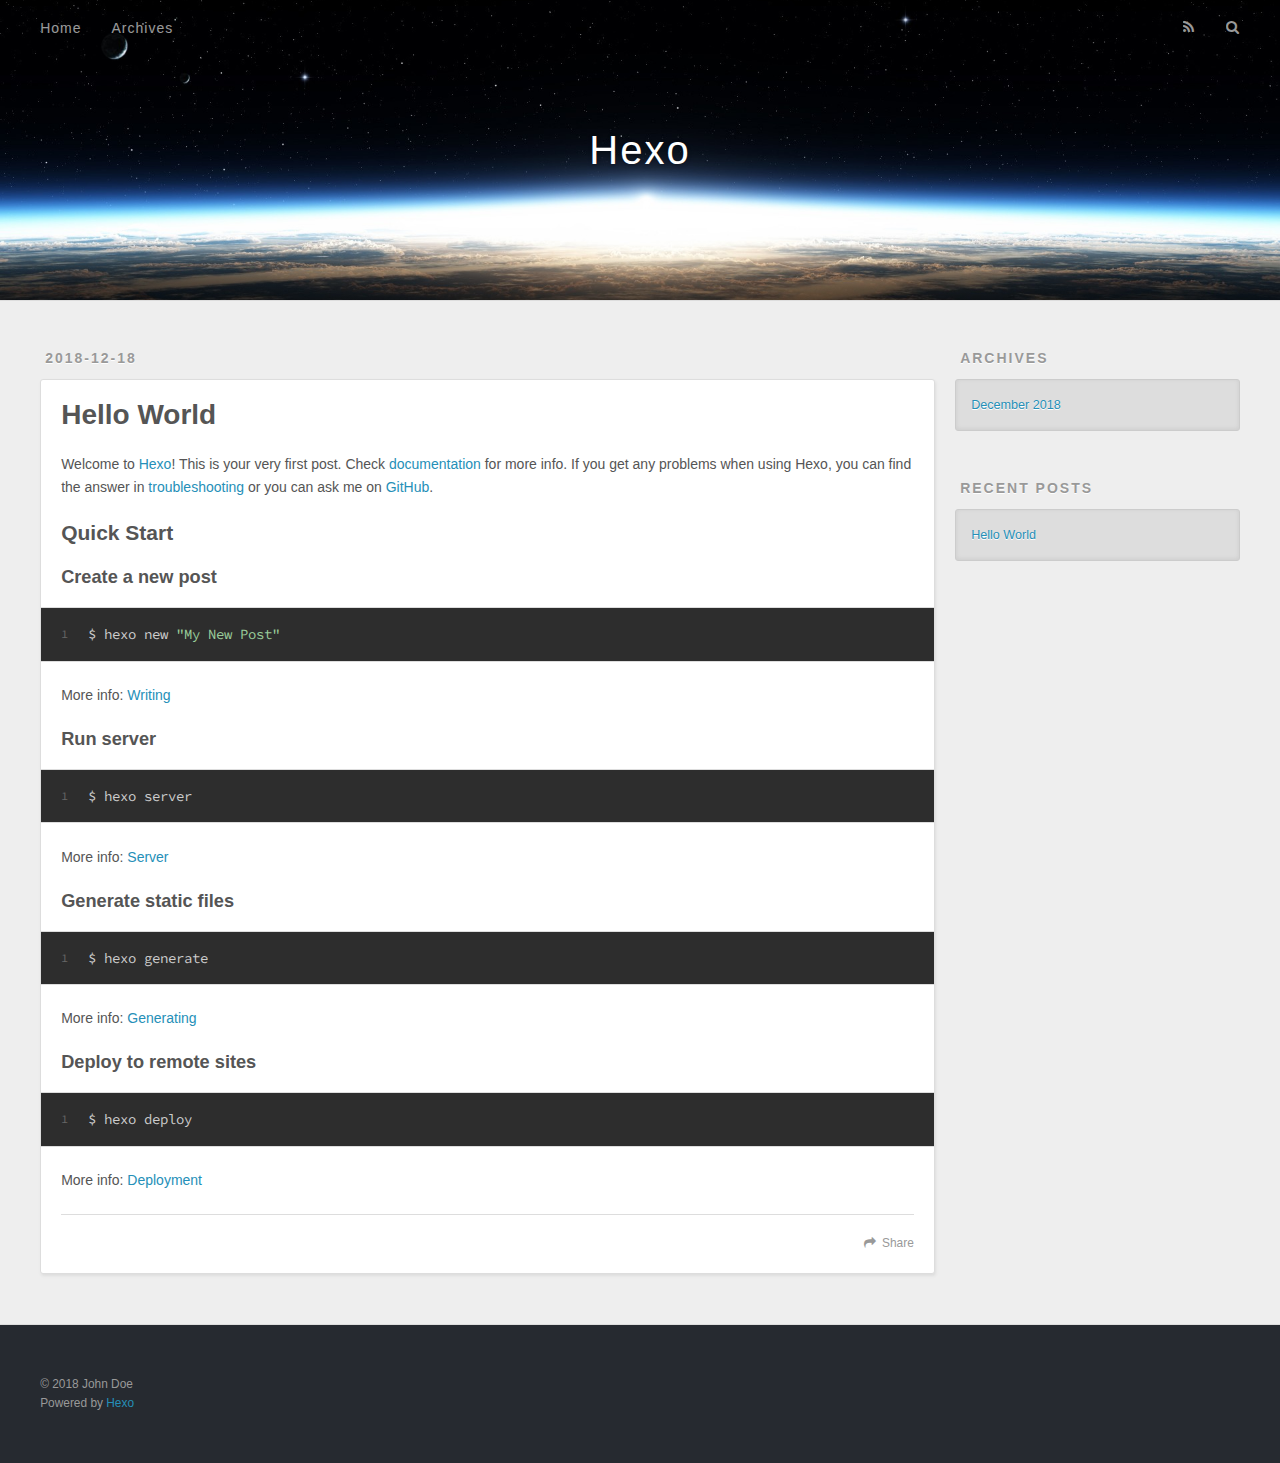
==== index.html @ 6f2c6679 "Site updated: 2018-12-18 10:36:12" ====
<!DOCTYPE html>
<html>
<head><meta name="generator" content="Hexo 3.8.0">
  <meta charset="utf-8">
  

  
  <title>Hexo</title>
  <meta name="viewport" content="width=device-width, initial-scale=1, maximum-scale=1">
  <meta property="og:type" content="website">
<meta property="og:title" content="Hexo">
<meta property="og:url" content="http://yoursite.com/index.html">
<meta property="og:site_name" content="Hexo">
<meta property="og:locale" content="default">
<meta name="twitter:card" content="summary">
<meta name="twitter:title" content="Hexo">
  
    <link rel="alternate" href="/atom.xml" title="Hexo" type="application/atom+xml">
  
  
    <link rel="icon" href="/favicon.png">
  
  
    <link href="//fonts.googleapis.com/css?family=Source+Code+Pro" rel="stylesheet" type="text/css">
  
  <link rel="stylesheet" href="/css/style.css">
</head>
</html>
<body>
  <div id="container">
    <div id="wrap">
      <header id="header">
  <div id="banner"></div>
  <div id="header-outer" class="outer">
    <div id="header-title" class="inner">
      <h1 id="logo-wrap">
        <a href="/" id="logo">Hexo</a>
      </h1>
      
    </div>
    <div id="header-inner" class="inner">
      <nav id="main-nav">
        <a id="main-nav-toggle" class="nav-icon"></a>
        
          <a class="main-nav-link" href="/">Home</a>
        
          <a class="main-nav-link" href="/archives">Archives</a>
        
      </nav>
      <nav id="sub-nav">
        
          <a id="nav-rss-link" class="nav-icon" href="/atom.xml" title="RSS Feed"></a>
        
        <a id="nav-search-btn" class="nav-icon" title="Search"></a>
      </nav>
      <div id="search-form-wrap">
        <form action="//google.com/search" method="get" accept-charset="UTF-8" class="search-form"><input type="search" name="q" class="search-form-input" placeholder="Search"><button type="submit" class="search-form-submit">&#xF002;</button><input type="hidden" name="sitesearch" value="http://yoursite.com"></form>
      </div>
    </div>
  </div>
</header>
      <div class="outer">
        <section id="main">
  
    <article id="post-hello-world" class="article article-type-post" itemscope="" itemprop="blogPost">
  <div class="article-meta">
    <a href="/2018/12/18/hello-world/" class="article-date">
  <time datetime="2018-12-18T02:27:08.076Z" itemprop="datePublished">2018-12-18</time>
</a>
    
  </div>
  <div class="article-inner">
    
    
      <header class="article-header">
        
  
    <h1 itemprop="name">
      <a class="article-title" href="/2018/12/18/hello-world/">Hello World</a>
    </h1>
  

      </header>
    
    <div class="article-entry" itemprop="articleBody">
      
        <p>Welcome to <a href="https://hexo.io/" target="_blank" rel="noopener">Hexo</a>! This is your very first post. Check <a href="https://hexo.io/docs/" target="_blank" rel="noopener">documentation</a> for more info. If you get any problems when using Hexo, you can find the answer in <a href="https://hexo.io/docs/troubleshooting.html" target="_blank" rel="noopener">troubleshooting</a> or you can ask me on <a href="https://github.com/hexojs/hexo/issues" target="_blank" rel="noopener">GitHub</a>.</p>
<h2 id="Quick-Start"><a href="#Quick-Start" class="headerlink" title="Quick Start"></a>Quick Start</h2><h3 id="Create-a-new-post"><a href="#Create-a-new-post" class="headerlink" title="Create a new post"></a>Create a new post</h3><figure class="highlight bash"><table><tr><td class="gutter"><pre><span class="line">1</span><br></pre></td><td class="code"><pre><span class="line">$ hexo new <span class="string">"My New Post"</span></span><br></pre></td></tr></table></figure>
<p>More info: <a href="https://hexo.io/docs/writing.html" target="_blank" rel="noopener">Writing</a></p>
<h3 id="Run-server"><a href="#Run-server" class="headerlink" title="Run server"></a>Run server</h3><figure class="highlight bash"><table><tr><td class="gutter"><pre><span class="line">1</span><br></pre></td><td class="code"><pre><span class="line">$ hexo server</span><br></pre></td></tr></table></figure>
<p>More info: <a href="https://hexo.io/docs/server.html" target="_blank" rel="noopener">Server</a></p>
<h3 id="Generate-static-files"><a href="#Generate-static-files" class="headerlink" title="Generate static files"></a>Generate static files</h3><figure class="highlight bash"><table><tr><td class="gutter"><pre><span class="line">1</span><br></pre></td><td class="code"><pre><span class="line">$ hexo generate</span><br></pre></td></tr></table></figure>
<p>More info: <a href="https://hexo.io/docs/generating.html" target="_blank" rel="noopener">Generating</a></p>
<h3 id="Deploy-to-remote-sites"><a href="#Deploy-to-remote-sites" class="headerlink" title="Deploy to remote sites"></a>Deploy to remote sites</h3><figure class="highlight bash"><table><tr><td class="gutter"><pre><span class="line">1</span><br></pre></td><td class="code"><pre><span class="line">$ hexo deploy</span><br></pre></td></tr></table></figure>
<p>More info: <a href="https://hexo.io/docs/deployment.html" target="_blank" rel="noopener">Deployment</a></p>

      
    </div>
    <footer class="article-footer">
      <a data-url="http://yoursite.com/2018/12/18/hello-world/" data-id="cjpt4zh210000df3d9wt1z2xi" class="article-share-link">Share</a>
      
      
    </footer>
  </div>
  
</article>


  


</section>
        
          <aside id="sidebar">
  
    

  
    

  
    
  
    
  <div class="widget-wrap">
    <h3 class="widget-title">Archives</h3>
    <div class="widget">
      <ul class="archive-list"><li class="archive-list-item"><a class="archive-list-link" href="/archives/2018/12/">December 2018</a></li></ul>
    </div>
  </div>


  
    
  <div class="widget-wrap">
    <h3 class="widget-title">Recent Posts</h3>
    <div class="widget">
      <ul>
        
          <li>
            <a href="/2018/12/18/hello-world/">Hello World</a>
          </li>
        
      </ul>
    </div>
  </div>

  
</aside>
        
      </div>
      <footer id="footer">
  
  <div class="outer">
    <div id="footer-info" class="inner">
      &copy; 2018 John Doe<br>
      Powered by <a href="http://hexo.io/" target="_blank">Hexo</a>
    </div>
  </div>
</footer>
    </div>
    <nav id="mobile-nav">
  
    <a href="/" class="mobile-nav-link">Home</a>
  
    <a href="/archives" class="mobile-nav-link">Archives</a>
  
</nav>
    

<script src="//ajax.googleapis.com/ajax/libs/jquery/2.0.3/jquery.min.js"></script>


  <link rel="stylesheet" href="/fancybox/jquery.fancybox.css">
  <script src="/fancybox/jquery.fancybox.pack.js"></script>


<script src="/js/script.js"></script>



  </div>
</body>
</html>
---- css/style.css ----
body {
  width: 100%;
}
body:before,
body:after {
  content: "";
  display: table;
}
body:after {
  clear: both;
}
html,
body,
div,
span,
applet,
object,
iframe,
h1,
h2,
h3,
h4,
h5,
h6,
p,
blockquote,
pre,
a,
abbr,
acronym,
address,
big,
cite,
code,
del,
dfn,
em,
img,
ins,
kbd,
q,
s,
samp,
small,
strike,
strong,
sub,
sup,
tt,
var,
dl,
dt,
dd,
ol,
ul,
li,
fieldset,
form,
label,
legend,
table,
caption,
tbody,
tfoot,
thead,
tr,
th,
td {
  margin: 0;
  padding: 0;
  border: 0;
  outline: 0;
  font-weight: inherit;
  font-style: inherit;
  font-family: inherit;
  font-size: 100%;
  vertical-align: baseline;
}
body {
  line-height: 1;
  color: #000;
  background: #fff;
}
ol,
ul {
  list-style: none;
}
table {
  border-collapse: separate;
  border-spacing: 0;
  vertical-align: middle;
}
caption,
th,
td {
  text-align: left;
  font-weight: normal;
  vertical-align: middle;
}
a img {
  border: none;
}
input,
button {
  margin: 0;
  padding: 0;
}
input::-moz-focus-inner,
button::-moz-focus-inner {
  border: 0;
  padding: 0;
}
@font-face {
  font-family: FontAwesome;
  font-style: normal;
  font-weight: normal;
  src: url("fonts/fontawesome-webfont.eot?v=#4.0.3");
  src: url("fonts/fontawesome-webfont.eot?#iefix&v=#4.0.3") format("embedded-opentype"), url("fonts/fontawesome-webfont.woff?v=#4.0.3") format("woff"), url("fonts/fontawesome-webfont.ttf?v=#4.0.3") format("truetype"), url("fonts/fontawesome-webfont.svg#fontawesomeregular?v=#4.0.3") format("svg");
}
html,
body,
#container {
  height: 100%;
}
body {
  background: #eee;
  font: 14px -apple-system, BlinkMacSystemFont, "Segoe UI", "Roboto", "Oxygen", "Ubuntu", "Cantarell", "Fira Sans", "Droid Sans", "Helvetica Neue", sans-serif;
  -webkit-text-size-adjust: 100%;
}
.outer {
  max-width: 1220px;
  margin: 0 auto;
  padding: 0 20px;
}
.outer:before,
.outer:after {
  content: "";
  display: table;
}
.outer:after {
  clear: both;
}
.inner {
  display: inline;
  float: left;
  width: 98.33333333333333%;
  margin: 0 0.833333333333333%;
}
.left,
.alignleft {
  float: left;
}
.right,
.alignright {
  float: right;
}
.clear {
  clear: both;
}
#container {
  position: relative;
}
.mobile-nav-on {
  overflow: hidden;
}
#wrap {
  height: 100%;
  width: 100%;
  position: absolute;
  top: 0;
  left: 0;
  -webkit-transition: 0.2s ease-out;
  -moz-transition: 0.2s ease-out;
  -ms-transition: 0.2s ease-out;
  transition: 0.2s ease-out;
  z-index: 1;
  background: #eee;
}
.mobile-nav-on #wrap {
  left: 280px;
}
@media screen and (min-width: 768px) {
  #main {
    display: inline;
    float: left;
    width: 73.33333333333333%;
    margin: 0 0.833333333333333%;
  }
}
.article-date,
.article-category-link,
.archive-year,
.widget-title {
  text-decoration: none;
  text-transform: uppercase;
  letter-spacing: 2px;
  color: #999;
  margin-bottom: 1em;
  margin-left: 5px;
  line-height: 1em;
  text-shadow: 0 1px #fff;
  font-weight: bold;
}
.article-inner,
.archive-article-inner {
  background: #fff;
  -webkit-box-shadow: 1px 2px 3px #ddd;
  box-shadow: 1px 2px 3px #ddd;
  border: 1px solid #ddd;
  border-radius: 3px;
}
.article-entry h1,
.widget h1 {
  font-size: 2em;
}
.article-entry h2,
.widget h2 {
  font-size: 1.5em;
}
.article-entry h3,
.widget h3 {
  font-size: 1.3em;
}
.article-entry h4,
.widget h4 {
  font-size: 1.2em;
}
.article-entry h5,
.widget h5 {
  font-size: 1em;
}
.article-entry h6,
.widget h6 {
  font-size: 1em;
  color: #999;
}
.article-entry hr,
.widget hr {
  border: 1px dashed #ddd;
}
.article-entry strong,
.widget strong {
  font-weight: bold;
}
.article-entry em,
.widget em,
.article-entry cite,
.widget cite {
  font-style: italic;
}
.article-entry sup,
.widget sup,
.article-entry sub,
.widget sub {
  font-size: 0.75em;
  line-height: 0;
  position: relative;
  vertical-align: baseline;
}
.article-entry sup,
.widget sup {
  top: -0.5em;
}
.article-entry sub,
.widget sub {
  bottom: -0.2em;
}
.article-entry small,
.widget small {
  font-size: 0.85em;
}
.article-entry acronym,
.widget acronym,
.article-entry abbr,
.widget abbr {
  border-bottom: 1px dotted;
}
.article-entry ul,
.widget ul,
.article-entry ol,
.widget ol,
.article-entry dl,
.widget dl {
  margin: 0 20px;
  line-height: 1.6em;
}
.article-entry ul ul,
.widget ul ul,
.article-entry ol ul,
.widget ol ul,
.article-entry ul ol,
.widget ul ol,
.article-entry ol ol,
.widget ol ol {
  margin-top: 0;
  margin-bottom: 0;
}
.article-entry ul,
.widget ul {
  list-style: disc;
}
.article-entry ol,
.widget ol {
  list-style: decimal;
}
.article-entry dt,
.widget dt {
  font-weight: bold;
}
#header {
  height: 300px;
  position: relative;
  border-bottom: 1px solid #ddd;
}
#header:before,
#header:after {
  content: "";
  position: absolute;
  left: 0;
  right: 0;
  height: 40px;
}
#header:before {
  top: 0;
  background: -webkit-linear-gradient(rgba(0,0,0,0.2), transparent);
  background: -moz-linear-gradient(rgba(0,0,0,0.2), transparent);
  background: -ms-linear-gradient(rgba(0,0,0,0.2), transparent);
  background: linear-gradient(rgba(0,0,0,0.2), transparent);
}
#header:after {
  bottom: 0;
  background: -webkit-linear-gradient(transparent, rgba(0,0,0,0.2));
  background: -moz-linear-gradient(transparent, rgba(0,0,0,0.2));
  background: -ms-linear-gradient(transparent, rgba(0,0,0,0.2));
  background: linear-gradient(transparent, rgba(0,0,0,0.2));
}
#header-outer {
  height: 100%;
  position: relative;
}
#header-inner {
  position: relative;
  overflow: hidden;
}
#banner {
  position: absolute;
  top: 0;
  left: 0;
  width: 100%;
  height: 100%;
  background: url("images/banner.jpg") center #000;
  -webkit-background-size: cover;
  -moz-background-size: cover;
  background-size: cover;
  z-index: -1;
}
#header-title {
  text-align: center;
  height: 40px;
  position: absolute;
  top: 50%;
  left: 0;
  margin-top: -20px;
}
#logo,
#subtitle {
  text-decoration: none;
  color: #fff;
  font-weight: 300;
  text-shadow: 0 1px 4px rgba(0,0,0,0.3);
}
#logo {
  font-size: 40px;
  line-height: 40px;
  letter-spacing: 2px;
}
#subtitle {
  font-size: 16px;
  line-height: 16px;
  letter-spacing: 1px;
}
#subtitle-wrap {
  margin-top: 16px;
}
#main-nav {
  float: left;
  margin-left: -15px;
}
.nav-icon,
.main-nav-link {
  float: left;
  color: #fff;
  opacity: 0.6;
  text-decoration: none;
  text-shadow: 0 1px rgba(0,0,0,0.2);
  -webkit-transition: opacity 0.2s;
  -moz-transition: opacity 0.2s;
  -ms-transition: opacity 0.2s;
  transition: opacity 0.2s;
  display: block;
  padding: 20px 15px;
}
.nav-icon:hover,
.main-nav-link:hover {
  opacity: 1;
}
.nav-icon {
  font-family: FontAwesome;
  text-align: center;
  font-size: 14px;
  width: 14px;
  height: 14px;
  padding: 20px 15px;
  position: relative;
  cursor: pointer;
}
.main-nav-link {
  font-weight: 300;
  letter-spacing: 1px;
}
@media screen and (max-width: 479px) {
  .main-nav-link {
    display: none;
  }
}
#main-nav-toggle {
  display: none;
}
#main-nav-toggle:before {
  content: "\f0c9";
}
@media screen and (max-width: 479px) {
  #main-nav-toggle {
    display: block;
  }
}
#sub-nav {
  float: right;
  margin-right: -15px;
}
#nav-rss-link:before {
  content: "\f09e";
}
#nav-search-btn:before {
  content: "\f002";
}
#search-form-wrap {
  position: absolute;
  top: 15px;
  width: 150px;
  height: 30px;
  right: -150px;
  opacity: 0;
  -webkit-transition: 0.2s ease-out;
  -moz-transition: 0.2s ease-out;
  -ms-transition: 0.2s ease-out;
  transition: 0.2s ease-out;
}
#search-form-wrap.on {
  opacity: 1;
  right: 0;
}
@media screen and (max-width: 479px) {
  #search-form-wrap {
    width: 100%;
    right: -100%;
  }
}
.search-form {
  position: absolute;
  top: 0;
  left: 0;
  right: 0;
  background: #fff;
  padding: 5px 15px;
  border-radius: 15px;
  -webkit-box-shadow: 0 0 10px rgba(0,0,0,0.3);
  box-shadow: 0 0 10px rgba(0,0,0,0.3);
}
.search-form-input {
  border: none;
  background: none;
  color: #555;
  width: 100%;
  font: 13px -apple-system, BlinkMacSystemFont, "Segoe UI", "Roboto", "Oxygen", "Ubuntu", "Cantarell", "Fira Sans", "Droid Sans", "Helvetica Neue", sans-serif;
  outline: none;
}
.search-form-input::-webkit-search-results-decoration,
.search-form-input::-webkit-search-cancel-button {
  -webkit-appearance: none;
}
.search-form-submit {
  position: absolute;
  top: 50%;
  right: 10px;
  margin-top: -7px;
  font: 13px FontAwesome;
  border: none;
  background: none;
  color: #bbb;
  cursor: pointer;
}
.search-form-submit:hover,
.search-form-submit:focus {
  color: #777;
}
.article {
  margin: 50px 0;
}
.article-inner {
  overflow: hidden;
}
.article-meta:before,
.article-meta:after {
  content: "";
  display: table;
}
.article-meta:after {
  clear: both;
}
.article-date {
  float: left;
}
.article-category {
  float: left;
  line-height: 1em;
  color: #ccc;
  text-shadow: 0 1px #fff;
  margin-left: 8px;
}
.article-category:before {
  content: "\2022";
}
.article-category-link {
  margin: 0 12px 1em;
}
.article-header {
  padding: 20px 20px 0;
}
.article-title {
  text-decoration: none;
  font-size: 2em;
  font-weight: bold;
  color: #555;
  line-height: 1.1em;
  -webkit-transition: color 0.2s;
  -moz-transition: color 0.2s;
  -ms-transition: color 0.2s;
  transition: color 0.2s;
}
a.article-title:hover {
  color: #258fb8;
}
.article-entry {
  color: #555;
  padding: 0 20px;
}
.article-entry:before,
.article-entry:after {
  content: "";
  display: table;
}
.article-entry:after {
  clear: both;
}
.article-entry p,
.article-entry table {
  line-height: 1.6em;
  margin: 1.6em 0;
}
.article-entry h1,
.article-entry h2,
.article-entry h3,
.article-entry h4,
.article-entry h5,
.article-entry h6 {
  font-weight: bold;
}
.article-entry h1,
.article-entry h2,
.article-entry h3,
.article-entry h4,
.article-entry h5,
.article-entry h6 {
  line-height: 1.1em;
  margin: 1.1em 0;
}
.article-entry a {
  color: #258fb8;
  text-decoration: none;
}
.article-entry a:hover {
  text-decoration: underline;
}
.article-entry ul,
.article-entry ol,
.article-entry dl {
  margin-top: 1.6em;
  margin-bottom: 1.6em;
}
.article-entry img,
.article-entry video {
  max-width: 100%;
  height: auto;
  display: block;
  margin: auto;
}
.article-entry iframe {
  border: none;
}
.article-entry table {
  width: 100%;
  border-collapse: collapse;
  border-spacing: 0;
}
.article-entry th {
  font-weight: bold;
  border-bottom: 3px solid #ddd;
  padding-bottom: 0.5em;
}
.article-entry td {
  border-bottom: 1px solid #ddd;
  padding: 10px 0;
}
.article-entry blockquote {
  font-family: Georgia, "Times New Roman", serif;
  font-size: 1.4em;
  margin: 1.6em 20px;
  text-align: center;
}
.article-entry blockquote footer {
  font-size: 14px;
  margin: 1.6em 0;
  font-family: -apple-system, BlinkMacSystemFont, "Segoe UI", "Roboto", "Oxygen", "Ubuntu", "Cantarell", "Fira Sans", "Droid Sans", "Helvetica Neue", sans-serif;
}
.article-entry blockquote footer cite:before {
  content: "—";
  padding: 0 0.5em;
}
.article-entry .pullquote {
  text-align: left;
  width: 45%;
  margin: 0;
}
.article-entry .pullquote.left {
  margin-left: 0.5em;
  margin-right: 1em;
}
.article-entry .pullquote.right {
  margin-right: 0.5em;
  margin-left: 1em;
}
.article-entry .caption {
  color: #999;
  display: block;
  font-size: 0.9em;
  margin-top: 0.5em;
  position: relative;
  text-align: center;
}
.article-entry .video-container {
  position: relative;
  padding-top: 56.25%;
  height: 0;
  overflow: hidden;
}
.article-entry .video-container iframe,
.article-entry .video-container object,
.article-entry .video-container embed {
  position: absolute;
  top: 0;
  left: 0;
  width: 100%;
  height: 100%;
  margin-top: 0;
}
.article-more-link a {
  display: inline-block;
  line-height: 1em;
  padding: 6px 15px;
  border-radius: 15px;
  background: #eee;
  color: #999;
  text-shadow: 0 1px #fff;
  text-decoration: none;
}
.article-more-link a:hover {
  background: #258fb8;
  color: #fff;
  text-decoration: none;
  text-shadow: 0 1px #1e7293;
}
.article-footer {
  font-size: 0.85em;
  line-height: 1.6em;
  border-top: 1px solid #ddd;
  padding-top: 1.6em;
  margin: 0 20px 20px;
}
.article-footer:before,
.article-footer:after {
  content: "";
  display: table;
}
.article-footer:after {
  clear: both;
}
.article-footer a {
  color: #999;
  text-decoration: none;
}
.article-footer a:hover {
  color: #555;
}
.article-tag-list-item {
  float: left;
  margin-right: 10px;
}
.article-tag-list-link:before {
  content: "#";
}
.article-comment-link {
  float: right;
}
.article-comment-link:before {
  content: "\f075";
  font-family: FontAwesome;
  padding-right: 8px;
}
.article-share-link {
  cursor: pointer;
  float: right;
  margin-left: 20px;
}
.article-share-link:before {
  content: "\f064";
  font-family: FontAwesome;
  padding-right: 6px;
}
#article-nav {
  position: relative;
}
#article-nav:before,
#article-nav:after {
  content: "";
  display: table;
}
#article-nav:after {
  clear: both;
}
@media screen and (min-width: 768px) {
  #article-nav {
    margin: 50px 0;
  }
  #article-nav:before {
    width: 8px;
    height: 8px;
    position: absolute;
    top: 50%;
    left: 50%;
    margin-top: -4px;
    margin-left: -4px;
    content: "";
    border-radius: 50%;
    background: #ddd;
    -webkit-box-shadow: 0 1px 2px #fff;
    box-shadow: 0 1px 2px #fff;
  }
}
.article-nav-link-wrap {
  text-decoration: none;
  text-shadow: 0 1px #fff;
  color: #999;
  -webkit-box-sizing: border-box;
  -moz-box-sizing: border-box;
  box-sizing: border-box;
  margin-top: 50px;
  text-align: center;
  display: block;
}
.article-nav-link-wrap:hover {
  color: #555;
}
@media screen and (min-width: 768px) {
  .article-nav-link-wrap {
    width: 50%;
    margin-top: 0;
  }
}
@media screen and (min-width: 768px) {
  #article-nav-newer {
    float: left;
    text-align: right;
    padding-right: 20px;
  }
}
@media screen and (min-width: 768px) {
  #article-nav-older {
    float: right;
    text-align: left;
    padding-left: 20px;
  }
}
.article-nav-caption {
  text-transform: uppercase;
  letter-spacing: 2px;
  color: #ddd;
  line-height: 1em;
  font-weight: bold;
}
#article-nav-newer .article-nav-caption {
  margin-right: -2px;
}
.article-nav-title {
  font-size: 0.85em;
  line-height: 1.6em;
  margin-top: 0.5em;
}
.article-share-box {
  position: absolute;
  display: none;
  background: #fff;
  -webkit-box-shadow: 1px 2px 10px rgba(0,0,0,0.2);
  box-shadow: 1px 2px 10px rgba(0,0,0,0.2);
  border-radius: 3px;
  margin-left: -145px;
  overflow: hidden;
  z-index: 1;
}
.article-share-box.on {
  display: block;
}
.article-share-input {
  width: 100%;
  background: none;
  -webkit-box-sizing: border-box;
  -moz-box-sizing: border-box;
  box-sizing: border-box;
  font: 14px -apple-system, BlinkMacSystemFont, "Segoe UI", "Roboto", "Oxygen", "Ubuntu", "Cantarell", "Fira Sans", "Droid Sans", "Helvetica Neue", sans-serif;
  padding: 0 15px;
  color: #555;
  outline: none;
  border: 1px solid #ddd;
  border-radius: 3px 3px 0 0;
  height: 36px;
  line-height: 36px;
}
.article-share-links {
  background: #eee;
}
.article-share-links:before,
.article-share-links:after {
  content: "";
  display: table;
}
.article-share-links:after {
  clear: both;
}
.article-share-twitter,
.article-share-facebook,
.article-share-pinterest,
.article-share-google {
  width: 50px;
  height: 36px;
  display: block;
  float: left;
  position: relative;
  color: #999;
  text-shadow: 0 1px #fff;
}
.article-share-twitter:before,
.article-share-facebook:before,
.article-share-pinterest:before,
.article-share-google:before {
  font-size: 20px;
  font-family: FontAwesome;
  width: 20px;
  height: 20px;
  position: absolute;
  top: 50%;
  left: 50%;
  margin-top: -10px;
  margin-left: -10px;
  text-align: center;
}
.article-share-twitter:hover,
.article-share-facebook:hover,
.article-share-pinterest:hover,
.article-share-google:hover {
  color: #fff;
}
.article-share-twitter:before {
  content: "\f099";
}
.article-share-twitter:hover {
  background: #00aced;
  text-shadow: 0 1px #008abe;
}
.article-share-facebook:before {
  content: "\f09a";
}
.article-share-facebook:hover {
  background: #3b5998;
  text-shadow: 0 1px #2f477a;
}
.article-share-pinterest:before {
  content: "\f0d2";
}
.article-share-pinterest:hover {
  background: #cb2027;
  text-shadow: 0 1px #a21a1f;
}
.article-share-google:before {
  content: "\f0d5";
}
.article-share-google:hover {
  background: #dd4b39;
  text-shadow: 0 1px #be3221;
}
.article-gallery {
  background: #000;
  position: relative;
}
.article-gallery-photos {
  position: relative;
  overflow: hidden;
}
.article-gallery-img {
  display: none;
  max-width: 100%;
}
.article-gallery-img:first-child {
  display: block;
}
.article-gallery-img.loaded {
  position: absolute;
  display: block;
}
.article-gallery-img img {
  display: block;
  max-width: 100%;
  margin: 0 auto;
}
#comments {
  background: #fff;
  -webkit-box-shadow: 1px 2px 3px #ddd;
  box-shadow: 1px 2px 3px #ddd;
  padding: 20px;
  border: 1px solid #ddd;
  border-radius: 3px;
  margin: 50px 0;
}
#comments a {
  color: #258fb8;
}
.archives-wrap {
  margin: 50px 0;
}
.archives:before,
.archives:after {
  content: "";
  display: table;
}
.archives:after {
  clear: both;
}
.archive-year-wrap {
  margin-bottom: 1em;
}
.archives {
  -webkit-column-gap: 10px;
  -moz-column-gap: 10px;
  column-gap: 10px;
}
@media screen and (min-width: 480px) and (max-width: 767px) {
  .archives {
    -webkit-column-count: 2;
    -moz-column-count: 2;
    column-count: 2;
  }
}
@media screen and (min-width: 768px) {
  .archives {
    -webkit-column-count: 3;
    -moz-column-count: 3;
    column-count: 3;
  }
}
.archive-article {
  -webkit-column-break-inside: avoid;
  page-break-inside: avoid;
  overflow: hidden;
  break-inside: avoid-column;
}
.archive-article-inner {
  padding: 10px;
  margin-bottom: 15px;
}
.archive-article-title {
  text-decoration: none;
  font-weight: bold;
  color: #555;
  -webkit-transition: color 0.2s;
  -moz-transition: color 0.2s;
  -ms-transition: color 0.2s;
  transition: color 0.2s;
  line-height: 1.6em;
}
.archive-article-title:hover {
  color: #258fb8;
}
.archive-article-footer {
  margin-top: 1em;
}
.archive-article-date {
  color: #999;
  text-decoration: none;
  font-size: 0.85em;
  line-height: 1em;
  margin-bottom: 0.5em;
  display: block;
}
#page-nav {
  margin: 50px auto;
  background: #fff;
  -webkit-box-shadow: 1px 2px 3px #ddd;
  box-shadow: 1px 2px 3px #ddd;
  border: 1px solid #ddd;
  border-radius: 3px;
  text-align: center;
  color: #999;
  overflow: hidden;
}
#page-nav:before,
#page-nav:after {
  content: "";
  display: table;
}
#page-nav:after {
  clear: both;
}
#page-nav a,
#page-nav span {
  padding: 10px 20px;
  line-height: 1;
  height: 2ex;
}
#page-nav a {
  color: #999;
  text-decoration: none;
}
#page-nav a:hover {
  background: #999;
  color: #fff;
}
#page-nav .prev {
  float: left;
}
#page-nav .next {
  float: right;
}
#page-nav .page-number {
  display: inline-block;
}
@media screen and (max-width: 479px) {
  #page-nav .page-number {
    display: none;
  }
}
#page-nav .current {
  color: #555;
  font-weight: bold;
}
#page-nav .space {
  color: #ddd;
}
#footer {
  background: #262a30;
  padding: 50px 0;
  border-top: 1px solid #ddd;
  color: #999;
}
#footer a {
  color: #258fb8;
  text-decoration: none;
}
#footer a:hover {
  text-decoration: underline;
}
#footer-info {
  line-height: 1.6em;
  font-size: 0.85em;
}
.article-entry pre,
.article-entry .highlight {
  background: #2d2d2d;
  margin: 0 -20px;
  padding: 15px 20px;
  border-style: solid;
  border-color: #ddd;
  border-width: 1px 0;
  overflow: auto;
  color: #ccc;
  line-height: 22.400000000000002px;
}
.article-entry .highlight .gutter pre,
.article-entry .gist .gist-file .gist-data .line-numbers {
  color: #666;
  font-size: 0.85em;
}
.article-entry pre,
.article-entry code {
  font-family: "Source Code Pro", Consolas, Monaco, Menlo, Consolas, monospace;
}
.article-entry code {
  background: #eee;
  text-shadow: 0 1px #fff;
  padding: 0 0.3em;
}
.article-entry pre code {
  background: none;
  text-shadow: none;
  padding: 0;
}
.article-entry .highlight pre {
  border: none;
  margin: 0;
  padding: 0;
}
.article-entry .highlight table {
  margin: 0;
  width: auto;
}
.article-entry .highlight td {
  border: none;
  padding: 0;
}
.article-entry .highlight figcaption {
  font-size: 0.85em;
  color: #999;
  line-height: 1em;
  margin-bottom: 1em;
}
.article-entry .highlight figcaption:before,
.article-entry .highlight figcaption:after {
  content: "";
  display: table;
}
.article-entry .highlight figcaption:after {
  clear: both;
}
.article-entry .highlight figcaption a {
  float: right;
}
.article-entry .highlight .gutter pre {
  text-align: right;
  padding-right: 20px;
}
.article-entry .highlight .line {
  height: 22.400000000000002px;
}
.article-entry .highlight .line.marked {
  background: #515151;
}
.article-entry .gist {
  margin: 0 -20px;
  border-style: solid;
  border-color: #ddd;
  border-width: 1px 0;
  background: #2d2d2d;
  padding: 15px 20px 15px 0;
}
.article-entry .gist .gist-file {
  border: none;
  font-family: "Source Code Pro", Consolas, Monaco, Menlo, Consolas, monospace;
  margin: 0;
}
.article-entry .gist .gist-file .gist-data {
  background: none;
  border: none;
}
.article-entry .gist .gist-file .gist-data .line-numbers {
  background: none;
  border: none;
  padding: 0 20px 0 0;
}
.article-entry .gist .gist-file .gist-data .line-data {
  padding: 0 !important;
}
.article-entry .gist .gist-file .highlight {
  margin: 0;
  padding: 0;
  border: none;
}
.article-entry .gist .gist-file .gist-meta {
  background: #2d2d2d;
  color: #999;
  font: 0.85em -apple-system, BlinkMacSystemFont, "Segoe UI", "Roboto", "Oxygen", "Ubuntu", "Cantarell", "Fira Sans", "Droid Sans", "Helvetica Neue", sans-serif;
  text-shadow: 0 0;
  padding: 0;
  margin-top: 1em;
  margin-left: 20px;
}
.article-entry .gist .gist-file .gist-meta a {
  color: #258fb8;
  font-weight: normal;
}
.article-entry .gist .gist-file .gist-meta a:hover {
  text-decoration: underline;
}
pre .comment,
pre .title {
  color: #999;
}
pre .variable,
pre .attribute,
pre .tag,
pre .regexp,
pre .ruby .constant,
pre .xml .tag .title,
pre .xml .pi,
pre .xml .doctype,
pre .html .doctype,
pre .css .id,
pre .css .class,
pre .css .pseudo {
  color: #f2777a;
}
pre .number,
pre .preprocessor,
pre .built_in,
pre .literal,
pre .params,
pre .constant {
  color: #f99157;
}
pre .class,
pre .ruby .class .title,
pre .css .rules .attribute {
  color: #9c9;
}
pre .string,
pre .value,
pre .inheritance,
pre .header,
pre .ruby .symbol,
pre .xml .cdata {
  color: #9c9;
}
pre .css .hexcolor {
  color: #6cc;
}
pre .function,
pre .python .decorator,
pre .python .title,
pre .ruby .function .title,
pre .ruby .title .keyword,
pre .perl .sub,
pre .javascript .title,
pre .coffeescript .title {
  color: #69c;
}
pre .keyword,
pre .javascript .function {
  color: #c9c;
}
@media screen and (max-width: 479px) {
  #mobile-nav {
    position: absolute;
    top: 0;
    left: 0;
    width: 280px;
    height: 100%;
    background: #191919;
    border-right: 1px solid #fff;
  }
}
@media screen and (max-width: 479px) {
  .mobile-nav-link {
    display: block;
    color: #999;
    text-decoration: none;
    padding: 15px 20px;
    font-weight: bold;
  }
  .mobile-nav-link:hover {
    color: #fff;
  }
}
@media screen and (min-width: 768px) {
  #sidebar {
    display: inline;
    float: left;
    width: 23.333333333333332%;
    margin: 0 0.833333333333333%;
  }
}
.widget-wrap {
  margin: 50px 0;
}
.widget {
  color: #777;
  text-shadow: 0 1px #fff;
  background: #ddd;
  -webkit-box-shadow: 0 -1px 4px #ccc inset;
  box-shadow: 0 -1px 4px #ccc inset;
  border: 1px solid #ccc;
  padding: 15px;
  border-radius: 3px;
}
.widget a {
  color: #258fb8;
  text-decoration: none;
}
.widget a:hover {
  text-decoration: underline;
}
.widget ul ul,
.widget ol ul,
.widget dl ul,
.widget ul ol,
.widget ol ol,
.widget dl ol,
.widget ul dl,
.widget ol dl,
.widget dl dl {
  margin-left: 15px;
  list-style: disc;
}
.widget {
  line-height: 1.6em;
  word-wrap: break-word;
  font-size: 0.9em;
}
.widget ul,
.widget ol {
  list-style: none;
  margin: 0;
}
.widget ul ul,
.widget ol ul,
.widget ul ol,
.widget ol ol {
  margin: 0 20px;
}
.widget ul ul,
.widget ol ul {
  list-style: disc;
}
.widget ul ol,
.widget ol ol {
  list-style: decimal;
}
.category-list-count,
.tag-list-count,
.archive-list-count {
  padding-left: 5px;
  color: #999;
  font-size: 0.85em;
}
.category-list-count:before,
.tag-list-count:before,
.archive-list-count:before {
  content: "(";
}
.category-list-count:after,
.tag-list-count:after,
.archive-list-count:after {
  content: ")";
}
.tagcloud a {
  margin-right: 5px;
  display: inline-block;
}
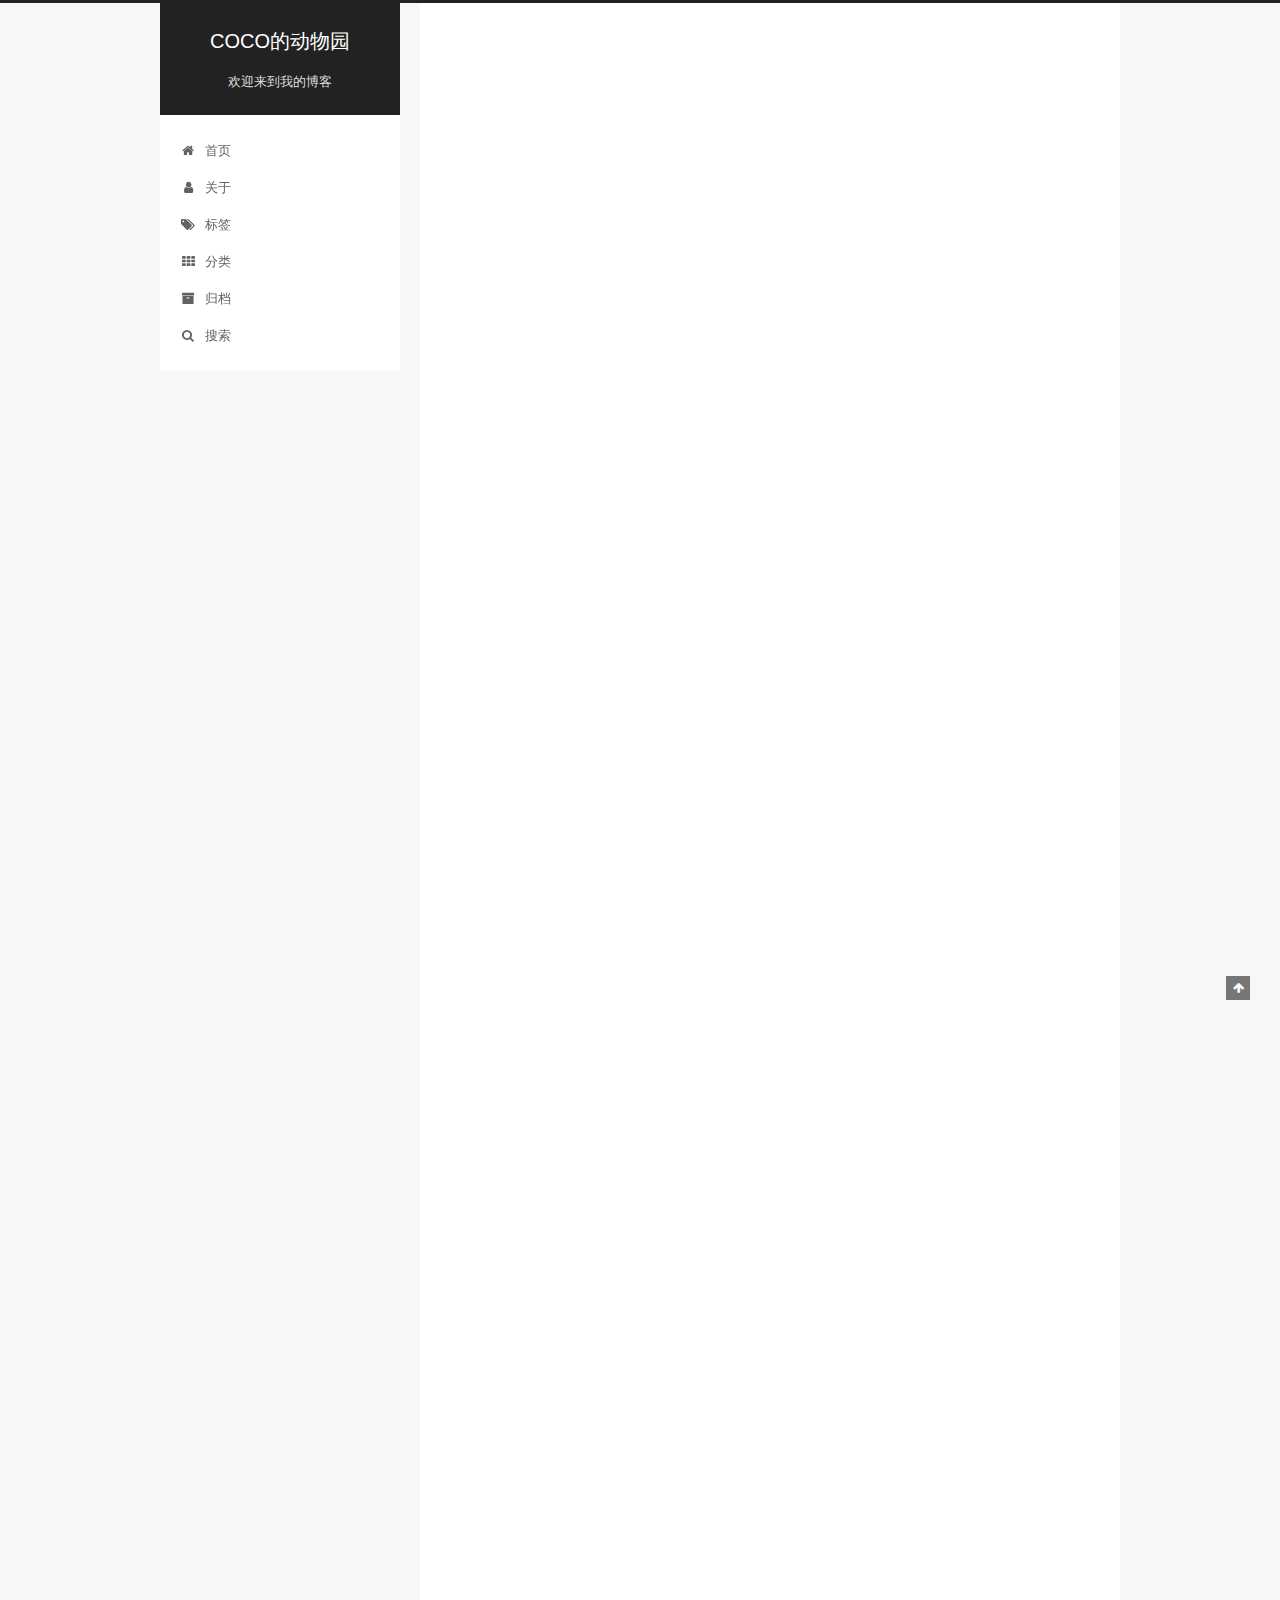
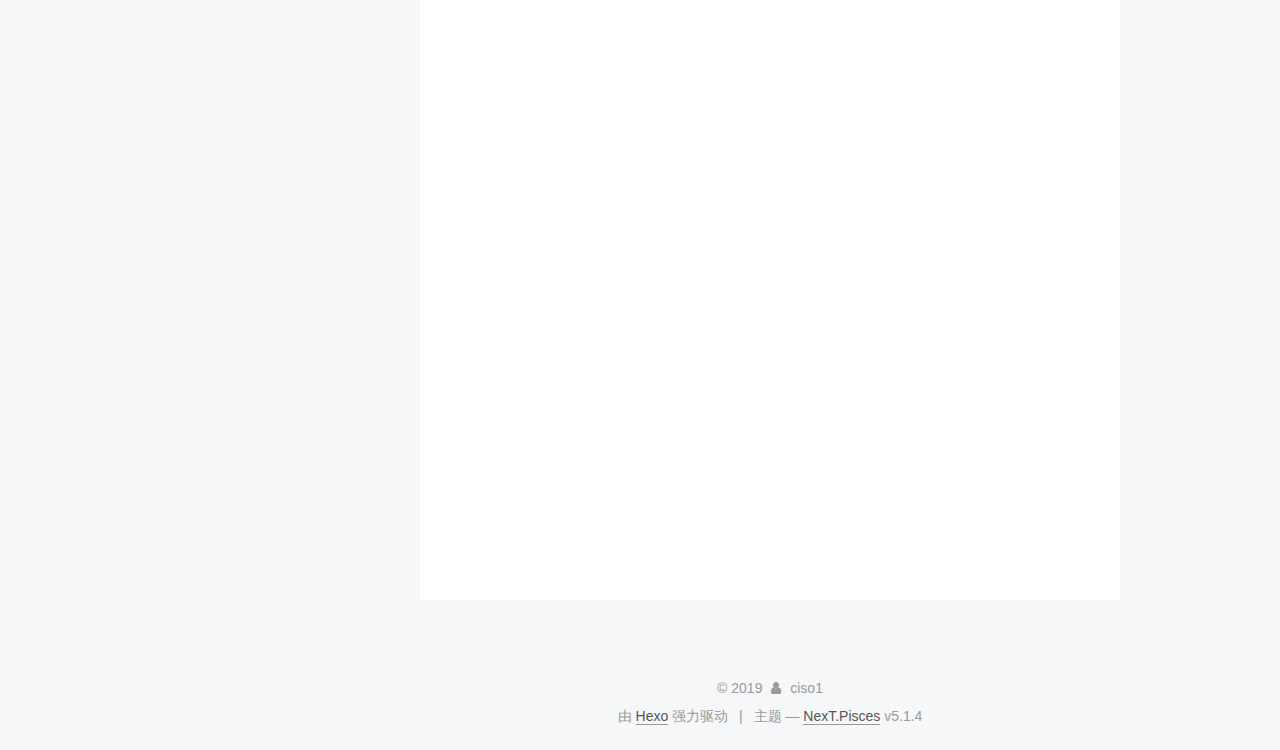
==== commit 7f65ab0f: "Site updated: 2019-01-11 22:30:53" ====
--- a/index.html
+++ b/index.html
@@ -1,90 +1,854 @@
 <!DOCTYPE html>
-<html>
+
+
+
+  
+
+
+<html class="theme-next pisces use-motion" lang="zh-Hans">
 <head><meta name="generator" content="Hexo 3.8.0">
-  <meta charset="utf-8">
-  
-
-  
-  <title>Hexo</title>
-  <meta name="viewport" content="width=device-width, initial-scale=1, maximum-scale=1">
-  <meta property="og:type" content="website">
-<meta property="og:title" content="Hexo">
+  <meta charset="UTF-8">
+<meta http-equiv="X-UA-Compatible" content="IE=edge">
+<meta name="viewport" content="width=device-width, initial-scale=1, maximum-scale=1">
+<meta name="theme-color" content="#222">
+
+
+
+
+
+
+
+
+
+<meta http-equiv="Cache-Control" content="no-transform">
+<meta http-equiv="Cache-Control" content="no-siteapp">
+
+
+
+
+
+
+
+
+
+
+
+
+
+
+
+
+  
+  
+  <link href="/lib/fancybox/source/jquery.fancybox.css?v=2.1.5" rel="stylesheet" type="text/css">
+
+
+
+
+
+
+
+<link href="/lib/font-awesome/css/font-awesome.min.css?v=4.6.2" rel="stylesheet" type="text/css">
+
+<link href="/css/main.css?v=5.1.4" rel="stylesheet" type="text/css">
+
+
+  <link rel="apple-touch-icon" sizes="180x180" href="/images/apple-touch-icon-next.png?v=5.1.4">
+
+
+  <link rel="icon" type="image/png" sizes="32x32" href="/images/favicon-32x32-next.png?v=5.1.4">
+
+
+  <link rel="icon" type="image/png" sizes="16x16" href="/images/favicon-16x16-next.png?v=5.1.4">
+
+
+  <link rel="mask-icon" href="/images/logo.svg?v=5.1.4" color="#222">
+
+
+
+
+
+  <meta name="keywords" content="Hexo, NexT">
+
+
+
+
+
+
+
+
+
+
+<meta name="description" content="神经的科科">
+<meta name="keywords" content="喜欢美好的事情">
+<meta property="og:type" content="website">
+<meta property="og:title" content="COCO的动物园">
 <meta property="og:url" content="http://yoursite.com/index.html">
-<meta property="og:site_name" content="Hexo">
-<meta property="og:locale" content="default">
+<meta property="og:site_name" content="COCO的动物园">
+<meta property="og:description" content="神经的科科">
+<meta property="og:locale" content="zh-Hans">
 <meta name="twitter:card" content="summary">
-<meta name="twitter:title" content="Hexo">
-  
-    <link rel="alternate" href="/atom.xml" title="Hexo" type="application/atom+xml">
-  
-  
-    <link rel="icon" href="/favicon.png">
-  
-  
-    <link href="//fonts.googleapis.com/css?family=Source+Code+Pro" rel="stylesheet" type="text/css">
-  
-  <link rel="stylesheet" href="/css/style.css">
+<meta name="twitter:title" content="COCO的动物园">
+<meta name="twitter:description" content="神经的科科">
+
+
+
+<script type="text/javascript" id="hexo.configurations">
+  var NexT = window.NexT || {};
+  var CONFIG = {
+    root: '/',
+    scheme: 'Pisces',
+    version: '5.1.4',
+    sidebar: {"position":"left","display":"post","offset":12,"b2t":false,"scrollpercent":false,"onmobile":false},
+    fancybox: true,
+    tabs: true,
+    motion: {"enable":true,"async":false,"transition":{"post_block":"fadeIn","post_header":"slideDownIn","post_body":"slideDownIn","coll_header":"slideLeftIn","sidebar":"slideUpIn"}},
+    duoshuo: {
+      userId: '0',
+      author: '博主'
+    },
+    algolia: {
+      applicationID: '',
+      apiKey: '',
+      indexName: '',
+      hits: {"per_page":10},
+      labels: {"input_placeholder":"Search for Posts","hits_empty":"We didn't find any results for the search: ${query}","hits_stats":"${hits} results found in ${time} ms"}
+    }
+  };
+</script>
+
+
+
+  <link rel="canonical" href="http://yoursite.com/">
+
+
+
+
+
+  <title>COCO的动物园</title>
+  
+
+
+
+
+
+
+
+
 </head>
-</html>
-<body>
-  <div id="container">
-    <div id="wrap">
-      <header id="header">
-  <div id="banner"></div>
-  <div id="header-outer" class="outer">
-    <div id="header-title" class="inner">
-      <h1 id="logo-wrap">
-        <a href="/" id="logo">Hexo</a>
-      </h1>
-      
+
+<body itemscope="" itemtype="http://schema.org/WebPage" lang="zh-Hans">
+
+  
+  
+    
+  
+
+  <div class="container sidebar-position-left 
+  page-home">
+    <div class="headband"></div>
+
+    <header id="header" class="header" itemscope="" itemtype="http://schema.org/WPHeader">
+      <div class="header-inner"><div class="site-brand-wrapper">
+  <div class="site-meta ">
+    
+
+    <div class="custom-logo-site-title">
+      <a href="/" class="brand" rel="start">
+        <span class="logo-line-before"><i></i></span>
+        <span class="site-title">COCO的动物园</span>
+        <span class="logo-line-after"><i></i></span>
+      </a>
     </div>
-    <div id="header-inner" class="inner">
-      <nav id="main-nav">
-        <a id="main-nav-toggle" class="nav-icon"></a>
-        
-          <a class="main-nav-link" href="/">Home</a>
-        
-          <a class="main-nav-link" href="/archives">Archives</a>
-        
-      </nav>
-      <nav id="sub-nav">
-        
-          <a id="nav-rss-link" class="nav-icon" href="/atom.xml" title="RSS Feed"></a>
-        
-        <a id="nav-search-btn" class="nav-icon" title="Search"></a>
-      </nav>
-      <div id="search-form-wrap">
-        <form action="//google.com/search" method="get" accept-charset="UTF-8" class="search-form"><input type="search" name="q" class="search-form-input" placeholder="Search"><button type="submit" class="search-form-submit">&#xF002;</button><input type="hidden" name="sitesearch" value="http://yoursite.com"></form>
-      </div>
+      
+        <p class="site-subtitle">欢迎来到我的博客</p>
+      
+  </div>
+
+  <div class="site-nav-toggle">
+    <button>
+      <span class="btn-bar"></span>
+      <span class="btn-bar"></span>
+      <span class="btn-bar"></span>
+    </button>
+  </div>
+</div>
+
+<nav class="site-nav">
+  
+
+  
+    <ul id="menu" class="menu">
+      
+        
+        <li class="menu-item menu-item-home">
+          <a href="/" rel="section">
+            
+              <i class="menu-item-icon fa fa-fw fa-home"></i> <br>
+            
+            首页
+          </a>
+        </li>
+      
+        
+        <li class="menu-item menu-item-about">
+          <a href="/about/" rel="section">
+            
+              <i class="menu-item-icon fa fa-fw fa-user"></i> <br>
+            
+            关于
+          </a>
+        </li>
+      
+        
+        <li class="menu-item menu-item-tags">
+          <a href="/tags/" rel="section">
+            
+              <i class="menu-item-icon fa fa-fw fa-tags"></i> <br>
+            
+            标签
+          </a>
+        </li>
+      
+        
+        <li class="menu-item menu-item-categories">
+          <a href="/categories/" rel="section">
+            
+              <i class="menu-item-icon fa fa-fw fa-th"></i> <br>
+            
+            分类
+          </a>
+        </li>
+      
+        
+        <li class="menu-item menu-item-archives">
+          <a href="/archives/" rel="section">
+            
+              <i class="menu-item-icon fa fa-fw fa-archive"></i> <br>
+            
+            归档
+          </a>
+        </li>
+      
+
+      
+        <li class="menu-item menu-item-search">
+          
+            <a href="javascript:;" class="popup-trigger">
+          
+            
+              <i class="menu-item-icon fa fa-search fa-fw"></i> <br>
+            
+            搜索
+          </a>
+        </li>
+      
+    </ul>
+  
+
+  
+    <div class="site-search">
+      
+  <div class="popup search-popup local-search-popup">
+  <div class="local-search-header clearfix">
+    <span class="search-icon">
+      <i class="fa fa-search"></i>
+    </span>
+    <span class="popup-btn-close">
+      <i class="fa fa-times-circle"></i>
+    </span>
+    <div class="local-search-input-wrapper">
+      <input autocomplete="off" placeholder="搜索..." spellcheck="false" type="text" id="local-search-input">
     </div>
   </div>
-</header>
-      <div class="outer">
-        <section id="main">
-  
-    <article id="post-hello-world" class="article article-type-post" itemscope="" itemprop="blogPost">
-  <div class="article-meta">
-    <a href="/2018/12/18/hello-world/" class="article-date">
-  <time datetime="2018-12-18T02:27:08.076Z" itemprop="datePublished">2018-12-18</time>
-</a>
-    
+  <div id="local-search-result"></div>
+</div>
+
+
+
+    </div>
+  
+</nav>
+
+
+
+ </div>
+    </header>
+
+    <main id="main" class="main">
+      <div class="main-inner">
+        <div class="content-wrap">
+          <div id="content" class="content">
+            
+  <section id="posts" class="posts-expand">
+    
+      
+
+  
+
+  
+  
+  
+
+  <article class="post post-type-normal" itemscope="" itemtype="http://schema.org/Article">
+  
+  
+  
+  <div class="post-block">
+    <link itemprop="mainEntityOfPage" href="http://yoursite.com/2018/12/30/i/">
+
+    <span hidden itemprop="author" itemscope="" itemtype="http://schema.org/Person">
+      <meta itemprop="name" content="ciso1">
+      <meta itemprop="description" content="">
+      <meta itemprop="image" content="/images/avatar.gif">
+    </span>
+
+    <span hidden itemprop="publisher" itemscope="" itemtype="http://schema.org/Organization">
+      <meta itemprop="name" content="COCO的动物园">
+    </span>
+
+    
+      <header class="post-header">
+
+        
+        
+          <h1 class="post-title" itemprop="name headline">
+                
+                <a class="post-title-link" href="/2018/12/30/i/" itemprop="url">i</a></h1>
+        
+
+        <div class="post-meta">
+          <span class="post-time">
+            
+              <span class="post-meta-item-icon">
+                <i class="fa fa-calendar-o"></i>
+              </span>
+              
+                <span class="post-meta-item-text">发表于</span>
+              
+              <time title="创建于" itemprop="dateCreated datePublished" datetime="2018-12-30T23:27:34+08:00">
+                2018-12-30
+              </time>
+            
+
+            
+
+            
+          </span>
+
+          
+
+          
+            
+          
+
+          
+          
+
+          
+
+          
+
+          
+
+        </div>
+      </header>
+    
+
+    
+    
+    
+    <div class="post-body" itemprop="articleBody">
+
+      
+      
+
+      
+        
+          
+            
+          
+        
+      
+    </div>
+    
+    
+    
+
+    
+
+    
+
+    
+
+    <footer class="post-footer">
+      
+
+      
+
+      
+
+      
+      
+        <div class="post-eof"></div>
+      
+    </footer>
   </div>
-  <div class="article-inner">
-    
-    
-      <header class="article-header">
-        
-  
-    <h1 itemprop="name">
-      <a class="article-title" href="/2018/12/18/hello-world/">Hello World</a>
-    </h1>
-  
-
+  
+  
+  
+  </article>
+
+
+    
+      
+
+  
+
+  
+  
+  
+
+  <article class="post post-type-normal" itemscope="" itemtype="http://schema.org/Article">
+  
+  
+  
+  <div class="post-block">
+    <link itemprop="mainEntityOfPage" href="http://yoursite.com/2018/12/19/c/">
+
+    <span hidden itemprop="author" itemscope="" itemtype="http://schema.org/Person">
+      <meta itemprop="name" content="ciso1">
+      <meta itemprop="description" content="">
+      <meta itemprop="image" content="/images/avatar.gif">
+    </span>
+
+    <span hidden itemprop="publisher" itemscope="" itemtype="http://schema.org/Organization">
+      <meta itemprop="name" content="COCO的动物园">
+    </span>
+
+    
+      <header class="post-header">
+
+        
+        
+          <h1 class="post-title" itemprop="name headline">
+                
+                <a class="post-title-link" href="/2018/12/19/c/" itemprop="url">c</a></h1>
+        
+
+        <div class="post-meta">
+          <span class="post-time">
+            
+              <span class="post-meta-item-icon">
+                <i class="fa fa-calendar-o"></i>
+              </span>
+              
+                <span class="post-meta-item-text">发表于</span>
+              
+              <time title="创建于" itemprop="dateCreated datePublished" datetime="2018-12-19T11:49:33+08:00">
+                2018-12-19
+              </time>
+            
+
+            
+
+            
+          </span>
+
+          
+
+          
+            
+          
+
+          
+          
+
+          
+
+          
+
+          
+
+        </div>
       </header>
     
-    <div class="article-entry" itemprop="articleBody">
-      
-        <p>Welcome to <a href="https://hexo.io/" target="_blank" rel="noopener">Hexo</a>! This is your very first post. Check <a href="https://hexo.io/docs/" target="_blank" rel="noopener">documentation</a> for more info. If you get any problems when using Hexo, you can find the answer in <a href="https://hexo.io/docs/troubleshooting.html" target="_blank" rel="noopener">troubleshooting</a> or you can ask me on <a href="https://github.com/hexojs/hexo/issues" target="_blank" rel="noopener">GitHub</a>.</p>
+
+    
+    
+    
+    <div class="post-body" itemprop="articleBody">
+
+      
+      
+
+      
+        
+          
+            
+          
+        
+      
+    </div>
+    
+    
+    
+
+    
+
+    
+
+    
+
+    <footer class="post-footer">
+      
+
+      
+
+      
+
+      
+      
+        <div class="post-eof"></div>
+      
+    </footer>
+  </div>
+  
+  
+  
+  </article>
+
+
+    
+      
+
+  
+
+  
+  
+  
+
+  <article class="post post-type-normal" itemscope="" itemtype="http://schema.org/Article">
+  
+  
+  
+  <div class="post-block">
+    <link itemprop="mainEntityOfPage" href="http://yoursite.com/2018/12/19/coco/">
+
+    <span hidden itemprop="author" itemscope="" itemtype="http://schema.org/Person">
+      <meta itemprop="name" content="ciso1">
+      <meta itemprop="description" content="">
+      <meta itemprop="image" content="/images/avatar.gif">
+    </span>
+
+    <span hidden itemprop="publisher" itemscope="" itemtype="http://schema.org/Organization">
+      <meta itemprop="name" content="COCO的动物园">
+    </span>
+
+    
+      <header class="post-header">
+
+        
+        
+          <h1 class="post-title" itemprop="name headline">
+                
+                <a class="post-title-link" href="/2018/12/19/coco/" itemprop="url">coco</a></h1>
+        
+
+        <div class="post-meta">
+          <span class="post-time">
+            
+              <span class="post-meta-item-icon">
+                <i class="fa fa-calendar-o"></i>
+              </span>
+              
+                <span class="post-meta-item-text">发表于</span>
+              
+              <time title="创建于" itemprop="dateCreated datePublished" datetime="2018-12-19T11:43:28+08:00">
+                2018-12-19
+              </time>
+            
+
+            
+
+            
+          </span>
+
+          
+
+          
+            
+          
+
+          
+          
+
+          
+
+          
+
+          
+
+        </div>
+      </header>
+    
+
+    
+    
+    
+    <div class="post-body" itemprop="articleBody">
+
+      
+      
+
+      
+        
+          
+            
+          
+        
+      
+    </div>
+    
+    
+    
+
+    
+
+    
+
+    
+
+    <footer class="post-footer">
+      
+
+      
+
+      
+
+      
+      
+        <div class="post-eof"></div>
+      
+    </footer>
+  </div>
+  
+  
+  
+  </article>
+
+
+    
+      
+
+  
+
+  
+  
+  
+
+  <article class="post post-type-normal" itemscope="" itemtype="http://schema.org/Article">
+  
+  
+  
+  <div class="post-block">
+    <link itemprop="mainEntityOfPage" href="http://yoursite.com/2018/12/18/新文章/">
+
+    <span hidden itemprop="author" itemscope="" itemtype="http://schema.org/Person">
+      <meta itemprop="name" content="ciso1">
+      <meta itemprop="description" content="">
+      <meta itemprop="image" content="/images/avatar.gif">
+    </span>
+
+    <span hidden itemprop="publisher" itemscope="" itemtype="http://schema.org/Organization">
+      <meta itemprop="name" content="COCO的动物园">
+    </span>
+
+    
+      <header class="post-header">
+
+        
+        
+          <h1 class="post-title" itemprop="name headline">
+                
+                <a class="post-title-link" href="/2018/12/18/新文章/" itemprop="url">新文章</a></h1>
+        
+
+        <div class="post-meta">
+          <span class="post-time">
+            
+              <span class="post-meta-item-icon">
+                <i class="fa fa-calendar-o"></i>
+              </span>
+              
+                <span class="post-meta-item-text">发表于</span>
+              
+              <time title="创建于" itemprop="dateCreated datePublished" datetime="2018-12-18T10:48:26+08:00">
+                2018-12-18
+              </time>
+            
+
+            
+
+            
+          </span>
+
+          
+
+          
+            
+          
+
+          
+          
+
+          
+
+          
+
+          
+
+        </div>
+      </header>
+    
+
+    
+    
+    
+    <div class="post-body" itemprop="articleBody">
+
+      
+      
+
+      
+        
+          
+            <h2 id="zheshibiaoti"><a href="#zheshibiaoti" class="headerlink" title="zheshibiaoti"></a>zheshibiaoti</h2><h3 id="zheshixiaobiti"><a href="#zheshixiaobiti" class="headerlink" title="zheshixiaobiti"></a>zheshixiaobiti</h3><blockquote>
+<ul>
+<li>gezhi</li>
+</ul>
+</blockquote>
+<p>我们理解您需<br>谢谢小黄，哈哈哈哈哈哈要更便捷更高效的工具记录思想，整理笔记、知识，并将其中承载的价值传播给他人，<strong>Cmd Markdown</strong> 是我们给出的答案 —— 我们为记录思想和分享知识提供更专业的工具。 您可以使用</p>
+
+          
+        
+      
+    </div>
+    
+    
+    
+
+    
+
+    
+
+    
+
+    <footer class="post-footer">
+      
+
+      
+
+      
+
+      
+      
+        <div class="post-eof"></div>
+      
+    </footer>
+  </div>
+  
+  
+  
+  </article>
+
+
+    
+      
+
+  
+
+  
+  
+  
+
+  <article class="post post-type-normal" itemscope="" itemtype="http://schema.org/Article">
+  
+  
+  
+  <div class="post-block">
+    <link itemprop="mainEntityOfPage" href="http://yoursite.com/2018/12/18/hello-world/">
+
+    <span hidden itemprop="author" itemscope="" itemtype="http://schema.org/Person">
+      <meta itemprop="name" content="ciso1">
+      <meta itemprop="description" content="">
+      <meta itemprop="image" content="/images/avatar.gif">
+    </span>
+
+    <span hidden itemprop="publisher" itemscope="" itemtype="http://schema.org/Organization">
+      <meta itemprop="name" content="COCO的动物园">
+    </span>
+
+    
+      <header class="post-header">
+
+        
+        
+          <h1 class="post-title" itemprop="name headline">
+                
+                <a class="post-title-link" href="/2018/12/18/hello-world/" itemprop="url">Hello World</a></h1>
+        
+
+        <div class="post-meta">
+          <span class="post-time">
+            
+              <span class="post-meta-item-icon">
+                <i class="fa fa-calendar-o"></i>
+              </span>
+              
+                <span class="post-meta-item-text">发表于</span>
+              
+              <time title="创建于" itemprop="dateCreated datePublished" datetime="2018-12-18T10:27:08+08:00">
+                2018-12-18
+              </time>
+            
+
+            
+
+            
+          </span>
+
+          
+
+          
+            
+          
+
+          
+          
+
+          
+
+          
+
+          
+
+        </div>
+      </header>
+    
+
+    
+    
+    
+    <div class="post-body" itemprop="articleBody">
+
+      
+      
+
+      
+        
+          
+            <p>Welcome to <a href="https://hexo.io/" target="_blank" rel="noopener">Hexo</a>! This is your very first post. Check <a href="https://hexo.io/docs/" target="_blank" rel="noopener">documentation</a> for more info. If you get any problems when using Hexo, you can find the answer in <a href="https://hexo.io/docs/troubleshooting.html" target="_blank" rel="noopener">troubleshooting</a> or you can ask me on <a href="https://github.com/hexojs/hexo/issues" target="_blank" rel="noopener">GitHub</a>.</p>
 <h2 id="Quick-Start"><a href="#Quick-Start" class="headerlink" title="Quick Start"></a>Quick Start</h2><h3 id="Create-a-new-post"><a href="#Create-a-new-post" class="headerlink" title="Create a new post"></a>Create a new post</h3><figure class="highlight bash"><table><tr><td class="gutter"><pre><span class="line">1</span><br></pre></td><td class="code"><pre><span class="line">$ hexo new <span class="string">"My New Post"</span></span><br></pre></td></tr></table></figure>
 <p>More info: <a href="https://hexo.io/docs/writing.html" target="_blank" rel="noopener">Writing</a></p>
 <h3 id="Run-server"><a href="#Run-server" class="headerlink" title="Run server"></a>Run server</h3><figure class="highlight bash"><table><tr><td class="gutter"><pre><span class="line">1</span><br></pre></td><td class="code"><pre><span class="line">$ hexo server</span><br></pre></td></tr></table></figure>
@@ -94,91 +858,650 @@
 <h3 id="Deploy-to-remote-sites"><a href="#Deploy-to-remote-sites" class="headerlink" title="Deploy to remote sites"></a>Deploy to remote sites</h3><figure class="highlight bash"><table><tr><td class="gutter"><pre><span class="line">1</span><br></pre></td><td class="code"><pre><span class="line">$ hexo deploy</span><br></pre></td></tr></table></figure>
 <p>More info: <a href="https://hexo.io/docs/deployment.html" target="_blank" rel="noopener">Deployment</a></p>
 
+          
+        
       
     </div>
-    <footer class="article-footer">
-      <a data-url="http://yoursite.com/2018/12/18/hello-world/" data-id="cjpt4zh210000df3d9wt1z2xi" class="article-share-link">Share</a>
-      
+    
+    
+    
+
+    
+
+    
+
+    
+
+    <footer class="post-footer">
+      
+
+      
+
+      
+
+      
+      
+        <div class="post-eof"></div>
       
     </footer>
   </div>
   
-</article>
-
-
-  
-
-
-</section>
-        
-          <aside id="sidebar">
-  
-    
-
-  
-    
-
-  
-    
-  
-    
-  <div class="widget-wrap">
-    <h3 class="widget-title">Archives</h3>
-    <div class="widget">
-      <ul class="archive-list"><li class="archive-list-item"><a class="archive-list-link" href="/archives/2018/12/">December 2018</a></li></ul>
+  
+  
+  </article>
+
+
+    
+  </section>
+
+  
+
+
+          </div>
+          
+
+
+          
+
+        </div>
+        
+          
+  
+  <div class="sidebar-toggle">
+    <div class="sidebar-toggle-line-wrap">
+      <span class="sidebar-toggle-line sidebar-toggle-line-first"></span>
+      <span class="sidebar-toggle-line sidebar-toggle-line-middle"></span>
+      <span class="sidebar-toggle-line sidebar-toggle-line-last"></span>
     </div>
   </div>
 
-
-  
-    
-  <div class="widget-wrap">
-    <h3 class="widget-title">Recent Posts</h3>
-    <div class="widget">
-      <ul>
-        
-          <li>
-            <a href="/2018/12/18/hello-world/">Hello World</a>
-          </li>
-        
-      </ul>
+  <aside id="sidebar" class="sidebar">
+    
+    <div class="sidebar-inner">
+
+      
+
+      
+
+      <section class="site-overview-wrap sidebar-panel sidebar-panel-active">
+        <div class="site-overview">
+          <div class="site-author motion-element" itemprop="author" itemscope="" itemtype="http://schema.org/Person">
+            
+              <p class="site-author-name" itemprop="name">ciso1</p>
+              <p class="site-description motion-element" itemprop="description">神经的科科</p>
+          </div>
+
+          <nav class="site-state motion-element">
+
+            
+              <div class="site-state-item site-state-posts">
+              
+                <a href="/archives/">
+              
+                  <span class="site-state-item-count">5</span>
+                  <span class="site-state-item-name">日志</span>
+                </a>
+              </div>
+            
+
+            
+
+            
+              
+              
+              <div class="site-state-item site-state-tags">
+                
+                  <span class="site-state-item-count">2</span>
+                  <span class="site-state-item-name">标签</span>
+                
+              </div>
+            
+
+          </nav>
+
+          
+
+          
+            <div class="links-of-author motion-element">
+                
+                  <span class="links-of-author-item">
+                    <a href="https://weibo.com/HCHENGYING?is_all=1" target="_blank" title="weibo">
+                      
+                        <i class="fa fa-fw fa-globe"></i>weibo</a>
+                  </span>
+                
+            </div>
+          
+
+          
+          
+
+          
+          
+
+          
+
+        </div>
+      </section>
+
+      
+
+      
+
     </div>
+  </aside>
+
+
+        
+      </div>
+    </main>
+
+    <footer id="footer" class="footer">
+      <div class="footer-inner">
+        <div class="copyright">&copy; <span itemprop="copyrightYear">2019</span>
+  <span class="with-love">
+    <i class="fa fa-user"></i>
+  </span>
+  <span class="author" itemprop="copyrightHolder">ciso1</span>
+
+  
+</div>
+
+
+  <div class="powered-by">由 <a class="theme-link" target="_blank" href="https://hexo.io">Hexo</a> 强力驱动</div>
+
+
+
+  <span class="post-meta-divider">|</span>
+
+
+
+  <div class="theme-info">主题 &mdash; <a class="theme-link" target="_blank" href="https://github.com/iissnan/hexo-theme-next">NexT.Pisces</a> v5.1.4</div>
+
+
+
+
+        
+
+
+
+
+
+
+
+        
+      </div>
+    </footer>
+
+    
+      <div class="back-to-top">
+        <i class="fa fa-arrow-up"></i>
+        
+      </div>
+    
+
+    
+
   </div>
 
   
-</aside>
-        
-      </div>
-      <footer id="footer">
-  
-  <div class="outer">
-    <div id="footer-info" class="inner">
-      &copy; 2018 John Doe<br>
-      Powered by <a href="http://hexo.io/" target="_blank">Hexo</a>
-    </div>
-  </div>
-</footer>
-    </div>
-    <nav id="mobile-nav">
-  
-    <a href="/" class="mobile-nav-link">Home</a>
-  
-    <a href="/archives" class="mobile-nav-link">Archives</a>
-  
-</nav>
-    
-
-<script src="//ajax.googleapis.com/ajax/libs/jquery/2.0.3/jquery.min.js"></script>
-
-
-  <link rel="stylesheet" href="/fancybox/jquery.fancybox.css">
-  <script src="/fancybox/jquery.fancybox.pack.js"></script>
-
-
-<script src="/js/script.js"></script>
-
-
-
-  </div>
+
+<script type="text/javascript">
+  if (Object.prototype.toString.call(window.Promise) !== '[object Function]') {
+    window.Promise = null;
+  }
+</script>
+
+
+
+
+
+
+
+
+
+  
+
+
+
+
+
+
+
+
+
+
+
+
+  
+  
+    <script type="text/javascript" src="/lib/jquery/index.js?v=2.1.3"></script>
+  
+
+  
+  
+    <script type="text/javascript" src="/lib/fastclick/lib/fastclick.min.js?v=1.0.6"></script>
+  
+
+  
+  
+    <script type="text/javascript" src="/lib/jquery_lazyload/jquery.lazyload.js?v=1.9.7"></script>
+  
+
+  
+  
+    <script type="text/javascript" src="/lib/velocity/velocity.min.js?v=1.2.1"></script>
+  
+
+  
+  
+    <script type="text/javascript" src="/lib/velocity/velocity.ui.min.js?v=1.2.1"></script>
+  
+
+  
+  
+    <script type="text/javascript" src="/lib/fancybox/source/jquery.fancybox.pack.js?v=2.1.5"></script>
+  
+
+
+  
+
+
+  <script type="text/javascript" src="/js/src/utils.js?v=5.1.4"></script>
+
+  <script type="text/javascript" src="/js/src/motion.js?v=5.1.4"></script>
+
+
+
+  
+  
+
+
+  <script type="text/javascript" src="/js/src/affix.js?v=5.1.4"></script>
+
+  <script type="text/javascript" src="/js/src/schemes/pisces.js?v=5.1.4"></script>
+
+
+
+  
+
+  
+
+
+  <script type="text/javascript" src="/js/src/bootstrap.js?v=5.1.4"></script>
+
+
+
+  
+
+
+  
+
+
+
+
+	
+
+
+
+
+
+  
+
+
+
+
+
+  
+
+
+
+
+
+
+
+
+
+
+
+
+  
+
+  <script type="text/javascript">
+    // Popup Window;
+    var isfetched = false;
+    var isXml = true;
+    // Search DB path;
+    var search_path = "search.xml";
+    if (search_path.length === 0) {
+      search_path = "search.xml";
+    } else if (/json$/i.test(search_path)) {
+      isXml = false;
+    }
+    var path = "/" + search_path;
+    // monitor main search box;
+
+    var onPopupClose = function (e) {
+      $('.popup').hide();
+      $('#local-search-input').val('');
+      $('.search-result-list').remove();
+      $('#no-result').remove();
+      $(".local-search-pop-overlay").remove();
+      $('body').css('overflow', '');
+    }
+
+    function proceedsearch() {
+      $("body")
+        .append('<div class="search-popup-overlay local-search-pop-overlay"></div>')
+        .css('overflow', 'hidden');
+      $('.search-popup-overlay').click(onPopupClose);
+      $('.popup').toggle();
+      var $localSearchInput = $('#local-search-input');
+      $localSearchInput.attr("autocapitalize", "none");
+      $localSearchInput.attr("autocorrect", "off");
+      $localSearchInput.focus();
+    }
+
+    // search function;
+    var searchFunc = function(path, search_id, content_id) {
+      'use strict';
+
+      // start loading animation
+      $("body")
+        .append('<div class="search-popup-overlay local-search-pop-overlay">' +
+          '<div id="search-loading-icon">' +
+          '<i class="fa fa-spinner fa-pulse fa-5x fa-fw"></i>' +
+          '</div>' +
+          '</div>')
+        .css('overflow', 'hidden');
+      $("#search-loading-icon").css('margin', '20% auto 0 auto').css('text-align', 'center');
+
+      $.ajax({
+        url: path,
+        dataType: isXml ? "xml" : "json",
+        async: true,
+        success: function(res) {
+          // get the contents from search data
+          isfetched = true;
+          $('.popup').detach().appendTo('.header-inner');
+          var datas = isXml ? $("entry", res).map(function() {
+            return {
+              title: $("title", this).text(),
+              content: $("content",this).text(),
+              url: $("url" , this).text()
+            };
+          }).get() : res;
+          var input = document.getElementById(search_id);
+          var resultContent = document.getElementById(content_id);
+          var inputEventFunction = function() {
+            var searchText = input.value.trim().toLowerCase();
+            var keywords = searchText.split(/[\s\-]+/);
+            if (keywords.length > 1) {
+              keywords.push(searchText);
+            }
+            var resultItems = [];
+            if (searchText.length > 0) {
+              // perform local searching
+              datas.forEach(function(data) {
+                var isMatch = false;
+                var hitCount = 0;
+                var searchTextCount = 0;
+                var title = data.title.trim();
+                var titleInLowerCase = title.toLowerCase();
+                var content = data.content.trim().replace(/<[^>]+>/g,"");
+                var contentInLowerCase = content.toLowerCase();
+                var articleUrl = decodeURIComponent(data.url);
+                var indexOfTitle = [];
+                var indexOfContent = [];
+                // only match articles with not empty titles
+                if(title != '') {
+                  keywords.forEach(function(keyword) {
+                    function getIndexByWord(word, text, caseSensitive) {
+                      var wordLen = word.length;
+                      if (wordLen === 0) {
+                        return [];
+                      }
+                      var startPosition = 0, position = [], index = [];
+                      if (!caseSensitive) {
+                        text = text.toLowerCase();
+                        word = word.toLowerCase();
+                      }
+                      while ((position = text.indexOf(word, startPosition)) > -1) {
+                        index.push({position: position, word: word});
+                        startPosition = position + wordLen;
+                      }
+                      return index;
+                    }
+
+                    indexOfTitle = indexOfTitle.concat(getIndexByWord(keyword, titleInLowerCase, false));
+                    indexOfContent = indexOfContent.concat(getIndexByWord(keyword, contentInLowerCase, false));
+                  });
+                  if (indexOfTitle.length > 0 || indexOfContent.length > 0) {
+                    isMatch = true;
+                    hitCount = indexOfTitle.length + indexOfContent.length;
+                  }
+                }
+
+                // show search results
+
+                if (isMatch) {
+                  // sort index by position of keyword
+
+                  [indexOfTitle, indexOfContent].forEach(function (index) {
+                    index.sort(function (itemLeft, itemRight) {
+                      if (itemRight.position !== itemLeft.position) {
+                        return itemRight.position - itemLeft.position;
+                      } else {
+                        return itemLeft.word.length - itemRight.word.length;
+                      }
+                    });
+                  });
+
+                  // merge hits into slices
+
+                  function mergeIntoSlice(text, start, end, index) {
+                    var item = index[index.length - 1];
+                    var position = item.position;
+                    var word = item.word;
+                    var hits = [];
+                    var searchTextCountInSlice = 0;
+                    while (position + word.length <= end && index.length != 0) {
+                      if (word === searchText) {
+                        searchTextCountInSlice++;
+                      }
+                      hits.push({position: position, length: word.length});
+                      var wordEnd = position + word.length;
+
+                      // move to next position of hit
+
+                      index.pop();
+                      while (index.length != 0) {
+                        item = index[index.length - 1];
+                        position = item.position;
+                        word = item.word;
+                        if (wordEnd > position) {
+                          index.pop();
+                        } else {
+                          break;
+                        }
+                      }
+                    }
+                    searchTextCount += searchTextCountInSlice;
+                    return {
+                      hits: hits,
+                      start: start,
+                      end: end,
+                      searchTextCount: searchTextCountInSlice
+                    };
+                  }
+
+                  var slicesOfTitle = [];
+                  if (indexOfTitle.length != 0) {
+                    slicesOfTitle.push(mergeIntoSlice(title, 0, title.length, indexOfTitle));
+                  }
+
+                  var slicesOfContent = [];
+                  while (indexOfContent.length != 0) {
+                    var item = indexOfContent[indexOfContent.length - 1];
+                    var position = item.position;
+                    var word = item.word;
+                    // cut out 100 characters
+                    var start = position - 20;
+                    var end = position + 80;
+                    if(start < 0){
+                      start = 0;
+                    }
+                    if (end < position + word.length) {
+                      end = position + word.length;
+                    }
+                    if(end > content.length){
+                      end = content.length;
+                    }
+                    slicesOfContent.push(mergeIntoSlice(content, start, end, indexOfContent));
+                  }
+
+                  // sort slices in content by search text's count and hits' count
+
+                  slicesOfContent.sort(function (sliceLeft, sliceRight) {
+                    if (sliceLeft.searchTextCount !== sliceRight.searchTextCount) {
+                      return sliceRight.searchTextCount - sliceLeft.searchTextCount;
+                    } else if (sliceLeft.hits.length !== sliceRight.hits.length) {
+                      return sliceRight.hits.length - sliceLeft.hits.length;
+                    } else {
+                      return sliceLeft.start - sliceRight.start;
+                    }
+                  });
+
+                  // select top N slices in content
+
+                  var upperBound = parseInt('1');
+                  if (upperBound >= 0) {
+                    slicesOfContent = slicesOfContent.slice(0, upperBound);
+                  }
+
+                  // highlight title and content
+
+                  function highlightKeyword(text, slice) {
+                    var result = '';
+                    var prevEnd = slice.start;
+                    slice.hits.forEach(function (hit) {
+                      result += text.substring(prevEnd, hit.position);
+                      var end = hit.position + hit.length;
+                      result += '<b class="search-keyword">' + text.substring(hit.position, end) + '</b>';
+                      prevEnd = end;
+                    });
+                    result += text.substring(prevEnd, slice.end);
+                    return result;
+                  }
+
+                  var resultItem = '';
+
+                  if (slicesOfTitle.length != 0) {
+                    resultItem += "<li><a href='" + articleUrl + "' class='search-result-title'>" + highlightKeyword(title, slicesOfTitle[0]) + "</a>";
+                  } else {
+                    resultItem += "<li><a href='" + articleUrl + "' class='search-result-title'>" + title + "</a>";
+                  }
+
+                  slicesOfContent.forEach(function (slice) {
+                    resultItem += "<a href='" + articleUrl + "'>" +
+                      "<p class=\"search-result\">" + highlightKeyword(content, slice) +
+                      "...</p>" + "</a>";
+                  });
+
+                  resultItem += "</li>";
+                  resultItems.push({
+                    item: resultItem,
+                    searchTextCount: searchTextCount,
+                    hitCount: hitCount,
+                    id: resultItems.length
+                  });
+                }
+              })
+            };
+            if (keywords.length === 1 && keywords[0] === "") {
+              resultContent.innerHTML = '<div id="no-result"><i class="fa fa-search fa-5x" /></div>'
+            } else if (resultItems.length === 0) {
+              resultContent.innerHTML = '<div id="no-result"><i class="fa fa-frown-o fa-5x" /></div>'
+            } else {
+              resultItems.sort(function (resultLeft, resultRight) {
+                if (resultLeft.searchTextCount !== resultRight.searchTextCount) {
+                  return resultRight.searchTextCount - resultLeft.searchTextCount;
+                } else if (resultLeft.hitCount !== resultRight.hitCount) {
+                  return resultRight.hitCount - resultLeft.hitCount;
+                } else {
+                  return resultRight.id - resultLeft.id;
+                }
+              });
+              var searchResultList = '<ul class=\"search-result-list\">';
+              resultItems.forEach(function (result) {
+                searchResultList += result.item;
+              })
+              searchResultList += "</ul>";
+              resultContent.innerHTML = searchResultList;
+            }
+          }
+
+          if ('auto' === 'auto') {
+            input.addEventListener('input', inputEventFunction);
+          } else {
+            $('.search-icon').click(inputEventFunction);
+            input.addEventListener('keypress', function (event) {
+              if (event.keyCode === 13) {
+                inputEventFunction();
+              }
+            });
+          }
+
+          // remove loading animation
+          $(".local-search-pop-overlay").remove();
+          $('body').css('overflow', '');
+
+          proceedsearch();
+        }
+      });
+    }
+
+    // handle and trigger popup window;
+    $('.popup-trigger').click(function(e) {
+      e.stopPropagation();
+      if (isfetched === false) {
+        searchFunc(path, 'local-search-input', 'local-search-result');
+      } else {
+        proceedsearch();
+      };
+    });
+
+    $('.popup-btn-close').click(onPopupClose);
+    $('.popup').click(function(e){
+      e.stopPropagation();
+    });
+    $(document).on('keyup', function (event) {
+      var shouldDismissSearchPopup = event.which === 27 &&
+        $('.search-popup').is(':visible');
+      if (shouldDismissSearchPopup) {
+        onPopupClose();
+      }
+    });
+  </script>
+
+
+
+
+
+  
+
+  
+
+  
+
+  
+  
+
+  
+
+  
+
+  
+
 </body>
-</html>+</html>
--- a/css/main.css
+++ b/css/main.css
@@ -0,0 +1,2993 @@
+/* normalize.css v3.0.2 | MIT License | git.io/normalize */
+html {
+  font-family: sans-serif; /* 1 */
+  -ms-text-size-adjust: 100%; /* 2 */
+  -webkit-text-size-adjust: 100%; /* 2 */
+}
+body {
+  margin: 0;
+}
+article,
+aside,
+details,
+figcaption,
+figure,
+footer,
+header,
+hgroup,
+main,
+menu,
+nav,
+section,
+summary {
+  display: block;
+}
+audio,
+canvas,
+progress,
+video {
+  display: inline-block; /* 1 */
+  vertical-align: baseline; /* 2 */
+}
+audio:not([controls]) {
+  display: none;
+  height: 0;
+}
+[hidden],
+template {
+  display: none;
+}
+a {
+  background-color: transparent;
+}
+a:active,
+a:hover {
+  outline: 0;
+}
+abbr[title] {
+  border-bottom: 1px dotted;
+}
+b,
+strong {
+  font-weight: bold;
+}
+dfn {
+  font-style: italic;
+}
+h1 {
+  font-size: 2em;
+  margin: 0.67em 0;
+}
+mark {
+  background: #ff0;
+  color: #000;
+}
+small {
+  font-size: 80%;
+}
+sub,
+sup {
+  font-size: 75%;
+  line-height: 0;
+  position: relative;
+  vertical-align: baseline;
+}
+sup {
+  top: -0.5em;
+}
+sub {
+  bottom: -0.25em;
+}
+img {
+  border: 0;
+}
+svg:not(:root) {
+  overflow: hidden;
+}
+figure {
+  margin: 1em 40px;
+}
+hr {
+  -moz-box-sizing: content-box;
+  box-sizing: content-box;
+  height: 0;
+}
+pre {
+  overflow: auto;
+}
+code,
+kbd,
+pre,
+samp {
+  font-family: monospace, monospace;
+  font-size: 1em;
+}
+button,
+input,
+optgroup,
+select,
+textarea {
+  color: inherit; /* 1 */
+  font: inherit; /* 2 */
+  margin: 0; /* 3 */
+}
+button {
+  overflow: visible;
+}
+button,
+select {
+  text-transform: none;
+}
+button,
+html input[type="button"],
+input[type="reset"],
+input[type="submit"] {
+  -webkit-appearance: button; /* 2 */
+  cursor: pointer; /* 3 */
+}
+button[disabled],
+html input[disabled] {
+  cursor: default;
+}
+button::-moz-focus-inner,
+input::-moz-focus-inner {
+  border: 0;
+  padding: 0;
+}
+input {
+  line-height: normal;
+}
+input[type="checkbox"],
+input[type="radio"] {
+  box-sizing: border-box; /* 1 */
+  padding: 0; /* 2 */
+}
+input[type="number"]::-webkit-inner-spin-button,
+input[type="number"]::-webkit-outer-spin-button {
+  height: auto;
+}
+input[type="search"] {
+  -webkit-appearance: textfield; /* 1 */
+  -moz-box-sizing: content-box;
+  -webkit-box-sizing: content-box; /* 2 */
+  box-sizing: content-box;
+}
+input[type="search"]::-webkit-search-cancel-button,
+input[type="search"]::-webkit-search-decoration {
+  -webkit-appearance: none;
+}
+fieldset {
+  border: 1px solid #c0c0c0;
+  margin: 0 2px;
+  padding: 0.35em 0.625em 0.75em;
+}
+legend {
+  border: 0; /* 1 */
+  padding: 0; /* 2 */
+}
+textarea {
+  overflow: auto;
+}
+optgroup {
+  font-weight: bold;
+}
+table {
+  border-collapse: collapse;
+  border-spacing: 0;
+}
+td,
+th {
+  padding: 0;
+}
+::selection {
+  background: #262a30;
+  color: #fff;
+}
+body {
+  position: relative;
+  font-family: 'Lato', "PingFang SC", "Microsoft YaHei", sans-serif;
+  font-size: 14px;
+  line-height: 2;
+  color: #555;
+  background: #f5f7f9;
+}
+@media (max-width: 767px) {
+  body {
+    padding-right: 0 !important;
+  }
+}
+@media (min-width: 768px) and (max-width: 991px) {
+  body {
+    padding-right: 0 !important;
+  }
+}
+@media (min-width: 1600px) {
+  body {
+    font-size: 16px;
+  }
+}
+h1,
+h2,
+h3,
+h4,
+h5,
+h6 {
+  margin: 0;
+  padding: 0;
+  font-weight: bold;
+  line-height: 1.5;
+  font-family: 'Lato', "PingFang SC", "Microsoft YaHei", sans-serif;
+}
+h2,
+h3,
+h4,
+h5,
+h6 {
+  margin: 20px 0 15px;
+}
+h1 {
+  font-size: 22px;
+}
+@media (max-width: 767px) {
+  h1 {
+    font-size: 18px;
+  }
+}
+h2 {
+  font-size: 20px;
+}
+@media (max-width: 767px) {
+  h2 {
+    font-size: 16px;
+  }
+}
+h3 {
+  font-size: 18px;
+}
+@media (max-width: 767px) {
+  h3 {
+    font-size: 14px;
+  }
+}
+h4 {
+  font-size: 16px;
+}
+@media (max-width: 767px) {
+  h4 {
+    font-size: 12px;
+  }
+}
+h5 {
+  font-size: 14px;
+}
+@media (max-width: 767px) {
+  h5 {
+    font-size: 10px;
+  }
+}
+h6 {
+  font-size: 12px;
+}
+@media (max-width: 767px) {
+  h6 {
+    font-size: 8px;
+  }
+}
+p {
+  margin: 0 0 20px 0;
+}
+a {
+  color: #555;
+  text-decoration: none;
+  outline: none;
+  border-bottom: 1px solid #999;
+  word-wrap: break-word;
+}
+a:hover {
+  color: #222;
+  border-bottom-color: #222;
+}
+blockquote {
+  margin: 0;
+  padding: 0;
+}
+img {
+  display: block;
+  margin: auto;
+  max-width: 100%;
+  height: auto;
+}
+hr {
+  margin: 40px 0;
+  height: 3px;
+  border: none;
+  background-color: #ddd;
+  background-image: repeating-linear-gradient(-45deg, #fff, #fff 4px, transparent 4px, transparent 8px);
+}
+blockquote {
+  padding: 0 15px;
+  color: #666;
+  border-left: 4px solid #ddd;
+}
+blockquote cite::before {
+  content: "-";
+  padding: 0 5px;
+}
+dt {
+  font-weight: 700;
+}
+dd {
+  margin: 0;
+  padding: 0;
+}
+kbd {
+  border: 1px solid #ccc;
+  border-radius: 0.2em;
+  box-shadow: 0.1em 0.1em 0.2em rgba(0,0,0,0.1);
+  background-color: #f9f9f9;
+  font-family: inherit;
+  background-image: -webkit-linear-gradient(top, #eee, #fff, #eee);
+  padding: 0.1em 0.3em;
+  white-space: nowrap;
+}
+.text-left {
+  text-align: left;
+}
+.text-center {
+  text-align: center;
+}
+.text-right {
+  text-align: right;
+}
+.text-justify {
+  text-align: justify;
+}
+.text-nowrap {
+  white-space: nowrap;
+}
+.text-lowercase {
+  text-transform: lowercase;
+}
+.text-uppercase {
+  text-transform: uppercase;
+}
+.text-capitalize {
+  text-transform: capitalize;
+}
+.center-block {
+  display: block;
+  margin-left: auto;
+  margin-right: auto;
+}
+.clearfix:before,
+.clearfix:after {
+  content: " ";
+  display: table;
+}
+.clearfix:after {
+  clear: both;
+}
+.pullquote {
+  width: 45%;
+}
+.pullquote.left {
+  float: left;
+  margin-left: 5px;
+  margin-right: 10px;
+}
+.pullquote.right {
+  float: right;
+  margin-left: 10px;
+  margin-right: 5px;
+}
+.affix.affix.affix {
+  position: fixed;
+}
+.translation {
+  margin-top: -20px;
+  font-size: 14px;
+  color: #999;
+}
+.scrollbar-measure {
+  width: 100px;
+  height: 100px;
+  overflow: scroll;
+  position: absolute;
+  top: -9999px;
+}
+.use-motion .motion-element {
+  opacity: 0;
+}
+table {
+  margin: 20px 0;
+  width: 100%;
+  border-collapse: collapse;
+  border-spacing: 0;
+  border: 1px solid #ddd;
+  font-size: 14px;
+  table-layout: fixed;
+  word-wrap: break-all;
+}
+table>tbody>tr:nth-of-type(odd) {
+  background-color: #f9f9f9;
+}
+table>tbody>tr:hover {
+  background-color: #f5f5f5;
+}
+caption,
+th,
+td {
+  padding: 8px;
+  text-align: left;
+  vertical-align: middle;
+  font-weight: normal;
+}
+th,
+td {
+  border-bottom: 3px solid #ddd;
+  border-right: 1px solid #eee;
+}
+th {
+  padding-bottom: 10px;
+  font-weight: 700;
+}
+td {
+  border-bottom-width: 1px;
+}
+html,
+body {
+  height: 100%;
+}
+.container {
+  position: relative;
+  min-height: 100%;
+}
+.header-inner {
+  margin: 0 auto;
+  padding: 100px 0 70px;
+  width: 700px;
+}
+@media (min-width: 1600px) {
+  .container .header-inner {
+    width: 900px;
+  }
+}
+.main {
+  padding-bottom: 150px;
+}
+.main-inner {
+  margin: 0 auto;
+  width: 700px;
+}
+@media (min-width: 1600px) {
+  .container .main-inner {
+    width: 900px;
+  }
+}
+.footer {
+  position: absolute;
+  left: 0;
+  bottom: 0;
+  width: 100%;
+  min-height: 50px;
+}
+.footer-inner {
+  box-sizing: border-box;
+  margin: 20px auto;
+  width: 700px;
+}
+@media (min-width: 1600px) {
+  .container .footer-inner {
+    width: 900px;
+  }
+}
+pre,
+.highlight {
+  overflow: auto;
+  margin: 20px 0;
+  padding: 0;
+  font-size: 13px;
+  color: #4d4d4c;
+  background: #f7f7f7;
+  line-height: 1.6;
+}
+pre,
+code {
+  font-family: consolas, Menlo, "PingFang SC", "Microsoft YaHei", monospace;
+}
+code {
+  padding: 2px 4px;
+  word-wrap: break-word;
+  color: #555;
+  background: #eee;
+  border-radius: 3px;
+  font-size: 13px;
+}
+pre {
+  padding: 10px;
+}
+pre code {
+  padding: 0;
+  color: #4d4d4c;
+  background: none;
+  text-shadow: none;
+}
+.highlight {
+  border-radius: 1px;
+}
+.highlight pre {
+  border: none;
+  margin: 0;
+  padding: 10px 0;
+}
+.highlight table {
+  margin: 0;
+  width: auto;
+  border: none;
+}
+.highlight td {
+  border: none;
+  padding: 0;
+}
+.highlight figcaption {
+  font-size: 1em;
+  color: #4d4d4c;
+  line-height: 1em;
+  margin-bottom: 1em;
+}
+.highlight figcaption:before,
+.highlight figcaption:after {
+  content: " ";
+  display: table;
+}
+.highlight figcaption:after {
+  clear: both;
+}
+.highlight figcaption a {
+  float: right;
+  color: #4d4d4c;
+}
+.highlight figcaption a:hover {
+  border-bottom-color: #4d4d4c;
+}
+.highlight .gutter pre {
+  padding-left: 10px;
+  padding-right: 10px;
+  color: #869194;
+  text-align: right;
+  background-color: #eff2f3;
+}
+.highlight .code pre {
+  width: 100%;
+  padding-left: 10px;
+  padding-right: 10px;
+  background-color: #f7f7f7;
+}
+.highlight .line {
+  height: 20px;
+}
+.gutter {
+  -webkit-user-select: none;
+  -moz-user-select: none;
+  -ms-user-select: none;
+  user-select: none;
+}
+.gist table {
+  width: auto;
+}
+.gist table td {
+  border: none;
+}
+pre .deletion {
+  background: #fdd;
+}
+pre .addition {
+  background: #dfd;
+}
+pre .meta {
+  color: #8959a8;
+}
+pre .comment {
+  color: #8e908c;
+}
+pre .variable,
+pre .attribute,
+pre .tag,
+pre .regexp,
+pre .ruby .constant,
+pre .xml .tag .title,
+pre .xml .pi,
+pre .xml .doctype,
+pre .html .doctype,
+pre .css .id,
+pre .css .class,
+pre .css .pseudo {
+  color: #c82829;
+}
+pre .number,
+pre .preprocessor,
+pre .built_in,
+pre .literal,
+pre .params,
+pre .constant,
+pre .command {
+  color: #f5871f;
+}
+pre .ruby .class .title,
+pre .css .rules .attribute,
+pre .string,
+pre .value,
+pre .inheritance,
+pre .header,
+pre .ruby .symbol,
+pre .xml .cdata,
+pre .special,
+pre .number,
+pre .formula {
+  color: #718c00;
+}
+pre .title,
+pre .css .hexcolor {
+  color: #3e999f;
+}
+pre .function,
+pre .python .decorator,
+pre .python .title,
+pre .ruby .function .title,
+pre .ruby .title .keyword,
+pre .perl .sub,
+pre .javascript .title,
+pre .coffeescript .title {
+  color: #4271ae;
+}
+pre .keyword,
+pre .javascript .function {
+  color: #8959a8;
+}
+.full-image.full-image.full-image.full-image {
+  border: none;
+  max-width: 100%;
+  width: auto;
+  margin: 20px auto 25px;
+}
+@media (min-width: 992px) {
+  .full-image.full-image.full-image.full-image {
+    max-width: none;
+    width: 118%;
+    margin: 0 -9%;
+  }
+}
+.blockquote-center,
+.page-home .post-type-quote blockquote,
+.page-post-detail .post-type-quote blockquote {
+  position: relative;
+  margin: 40px 0;
+  padding: 0;
+  border-left: none;
+  text-align: center;
+}
+.blockquote-center::before,
+.page-home .post-type-quote blockquote::before,
+.page-post-detail .post-type-quote blockquote::before,
+.blockquote-center::after,
+.page-home .post-type-quote blockquote::after,
+.page-post-detail .post-type-quote blockquote::after {
+  position: absolute;
+  content: ' ';
+  display: block;
+  width: 100%;
+  height: 24px;
+  opacity: 0.2;
+  background-repeat: no-repeat;
+  background-position: 0 -6px;
+  background-size: 22px 22px;
+}
+.blockquote-center::before,
+.page-home .post-type-quote blockquote::before,
+.page-post-detail .post-type-quote blockquote::before {
+  top: -20px;
+  background-image: url("../images/quote-l.svg");
+  border-top: 1px solid #ccc;
+}
+.blockquote-center::after,
+.page-home .post-type-quote blockquote::after,
+.page-post-detail .post-type-quote blockquote::after {
+  bottom: -20px;
+  background-image: url("../images/quote-r.svg");
+  border-bottom: 1px solid #ccc;
+  background-position: 100% 8px;
+}
+.blockquote-center p,
+.page-home .post-type-quote blockquote p,
+.page-post-detail .post-type-quote blockquote p,
+.blockquote-center div,
+.page-home .post-type-quote blockquote div,
+.page-post-detail .post-type-quote blockquote div {
+  text-align: center;
+}
+.post .post-body .group-picture img {
+  box-sizing: border-box;
+  padding: 0 3px;
+  border: none;
+}
+.post .group-picture-row {
+  overflow: hidden;
+  margin-top: 6px;
+}
+.post .group-picture-row:first-child {
+  margin-top: 0;
+}
+.post .group-picture-column {
+  float: left;
+}
+.page-post-detail .post-body .group-picture-column {
+  float: none;
+  margin-top: 10px;
+  width: auto !important;
+}
+.page-post-detail .post-body .group-picture-column img {
+  margin: 0 auto;
+}
+.page-archive .group-picture-container {
+  overflow: hidden;
+}
+.page-archive .group-picture-row {
+  float: left;
+}
+.page-archive .group-picture-row:first-child {
+  margin-top: 6px;
+}
+.page-archive .group-picture-column {
+  max-width: 150px;
+  max-height: 150px;
+}
+.post-body .note {
+  position: relative;
+  padding: 15px;
+  margin-bottom: 20px;
+  border: 1px solid #eee;
+  border-left-width: 5px;
+  border-radius: 3px;
+}
+.post-body .note h2,
+.post-body .note h3,
+.post-body .note h4,
+.post-body .note h5,
+.post-body .note h6 {
+  margin-top: 0;
+  margin-bottom: 0;
+  border-bottom: initial;
+  padding-top: 0 !important;
+}
+.post-body .note p:first-child,
+.post-body .note ul:first-child,
+.post-body .note ol:first-child,
+.post-body .note table:first-child,
+.post-body .note pre:first-child,
+.post-body .note blockquote:first-child {
+  margin-top: 0;
+}
+.post-body .note p:last-child,
+.post-body .note ul:last-child,
+.post-body .note ol:last-child,
+.post-body .note table:last-child,
+.post-body .note pre:last-child,
+.post-body .note blockquote:last-child {
+  margin-bottom: 0;
+}
+.post-body .note.default {
+  border-left-color: #777;
+}
+.post-body .note.default h2,
+.post-body .note.default h3,
+.post-body .note.default h4,
+.post-body .note.default h5,
+.post-body .note.default h6 {
+  color: #777;
+}
+.post-body .note.primary {
+  border-left-color: #6f42c1;
+}
+.post-body .note.primary h2,
+.post-body .note.primary h3,
+.post-body .note.primary h4,
+.post-body .note.primary h5,
+.post-body .note.primary h6 {
+  color: #6f42c1;
+}
+.post-body .note.info {
+  border-left-color: #428bca;
+}
+.post-body .note.info h2,
+.post-body .note.info h3,
+.post-body .note.info h4,
+.post-body .note.info h5,
+.post-body .note.info h6 {
+  color: #428bca;
+}
+.post-body .note.success {
+  border-left-color: #5cb85c;
+}
+.post-body .note.success h2,
+.post-body .note.success h3,
+.post-body .note.success h4,
+.post-body .note.success h5,
+.post-body .note.success h6 {
+  color: #5cb85c;
+}
+.post-body .note.warning {
+  border-left-color: #f0ad4e;
+}
+.post-body .note.warning h2,
+.post-body .note.warning h3,
+.post-body .note.warning h4,
+.post-body .note.warning h5,
+.post-body .note.warning h6 {
+  color: #f0ad4e;
+}
+.post-body .note.danger {
+  border-left-color: #d9534f;
+}
+.post-body .note.danger h2,
+.post-body .note.danger h3,
+.post-body .note.danger h4,
+.post-body .note.danger h5,
+.post-body .note.danger h6 {
+  color: #d9534f;
+}
+.post-body .label {
+  display: inline;
+  padding: 0 2px;
+  white-space: nowrap;
+}
+.post-body .label.default {
+  background-color: #f0f0f0;
+}
+.post-body .label.primary {
+  background-color: #efe6f7;
+}
+.post-body .label.info {
+  background-color: #e5f2f8;
+}
+.post-body .label.success {
+  background-color: #e7f4e9;
+}
+.post-body .label.warning {
+  background-color: #fcf6e1;
+}
+.post-body .label.danger {
+  background-color: #fae8eb;
+}
+.post-body .tabs {
+  position: relative;
+  display: block;
+  margin-bottom: 20px;
+  padding-top: 10px;
+}
+.post-body .tabs ul.nav-tabs {
+  margin: 0;
+  padding: 0;
+  display: flex;
+  margin-bottom: -1px;
+}
+@media (max-width: 413px) {
+  .post-body .tabs ul.nav-tabs {
+    display: block;
+    margin-bottom: 5px;
+  }
+}
+.post-body .tabs ul.nav-tabs li.tab {
+  list-style-type: none !important;
+  margin: 0 0.25em 0 0;
+  border-top: 3px solid transparent;
+  border-left: 1px solid transparent;
+  border-right: 1px solid transparent;
+}
+@media (max-width: 413px) {
+  .post-body .tabs ul.nav-tabs li.tab {
+    margin: initial;
+    border-top: 1px solid transparent;
+    border-left: 3px solid transparent;
+    border-right: 1px solid transparent;
+    border-bottom: 1px solid transparent;
+  }
+}
+.post-body .tabs ul.nav-tabs li.tab a {
+  outline: 0;
+  border-bottom: initial;
+  display: block;
+  line-height: 1.8em;
+  padding: 0.25em 0.75em;
+  transition-duration: 0.2s;
+  transition-timing-function: ease-out;
+  transition-delay: 0s;
+}
+.post-body .tabs ul.nav-tabs li.tab a i {
+  width: 1.285714285714286em;
+}
+.post-body .tabs ul.nav-tabs li.tab.active {
+  border-top: 3px solid #fc6423;
+  border-left: 1px solid #ddd;
+  border-right: 1px solid #ddd;
+  background-color: #fff;
+}
+@media (max-width: 413px) {
+  .post-body .tabs ul.nav-tabs li.tab.active {
+    border-top: 1px solid #ddd;
+    border-left: 3px solid #fc6423;
+    border-right: 1px solid #ddd;
+    border-bottom: 1px solid #ddd;
+  }
+}
+.post-body .tabs ul.nav-tabs li.tab.active a {
+  cursor: default;
+  color: #555;
+}
+.post-body .tabs .tab-content {
+  background-color: #fff;
+}
+.post-body .tabs .tab-content .tab-pane {
+  border: 1px solid #ddd;
+  padding: 20px 20px 0 20px;
+}
+.post-body .tabs .tab-content .tab-pane:not(.active) {
+  display: none !important;
+}
+.post-body .tabs .tab-content .tab-pane.active {
+  display: block !important;
+}
+.btn {
+  display: inline-block;
+  padding: 0 20px;
+  font-size: 14px;
+  color: #555;
+  background: #fff;
+  border: 2px solid #555;
+  text-decoration: none;
+  border-radius: 2px;
+  transition-property: background-color;
+  transition-duration: 0.2s;
+  transition-timing-function: ease-in-out;
+  transition-delay: 0s;
+  line-height: 2;
+}
+.btn:hover {
+  border-color: #222;
+  color: #fff;
+  background: #222;
+}
+.btn +.btn {
+  margin: 0 0 8px 8px;
+}
+.btn .fa-fw {
+  width: 1.285714285714286em;
+  text-align: left;
+}
+.btn-bar {
+  display: block;
+  width: 22px;
+  height: 2px;
+  background: #555;
+  border-radius: 1px;
+}
+.btn-bar+.btn-bar {
+  margin-top: 4px;
+}
+.pagination {
+  margin: 120px 0 40px;
+  text-align: center;
+  border-top: 1px solid #eee;
+}
+.page-number-basic,
+.pagination .prev,
+.pagination .next,
+.pagination .page-number,
+.pagination .space {
+  display: inline-block;
+  position: relative;
+  top: -1px;
+  margin: 0 10px;
+  padding: 0 11px;
+}
+@media (max-width: 767px) {
+  .page-number-basic,
+  .pagination .prev,
+  .pagination .next,
+  .pagination .page-number,
+  .pagination .space {
+    margin: 0 5px;
+  }
+}
+.pagination .prev,
+.pagination .next,
+.pagination .page-number {
+  border-bottom: 0;
+  border-top: 1px solid #eee;
+  transition-property: border-color;
+  transition-duration: 0.2s;
+  transition-timing-function: ease-in-out;
+  transition-delay: 0s;
+}
+.pagination .prev:hover,
+.pagination .next:hover,
+.pagination .page-number:hover {
+  border-top-color: #222;
+}
+.pagination .space {
+  padding: 0;
+  margin: 0;
+}
+.pagination .prev {
+  margin-left: 0;
+}
+.pagination .next {
+  margin-right: 0;
+}
+.pagination .page-number.current {
+  color: #fff;
+  background: #ccc;
+  border-top-color: #ccc;
+}
+@media (max-width: 767px) {
+  .pagination {
+    border-top: none;
+  }
+  .pagination .prev,
+  .pagination .next,
+  .pagination .page-number {
+    margin-bottom: 10px;
+    border-top: 0;
+    border-bottom: 1px solid #eee;
+    padding: 0 10px;
+  }
+  .pagination .prev:hover,
+  .pagination .next:hover,
+  .pagination .page-number:hover {
+    border-bottom-color: #222;
+  }
+}
+.comments {
+  margin: 60px 20px 0;
+}
+.tag-cloud {
+  text-align: center;
+}
+.tag-cloud a {
+  display: inline-block;
+  margin: 10px;
+}
+.back-to-top {
+  box-sizing: border-box;
+  position: fixed;
+  bottom: -100px;
+  right: 30px;
+  z-index: 1050;
+  padding: 0 6px;
+  width: 24px;
+  background: #222;
+  font-size: 12px;
+  opacity: 0.6;
+  color: #fff;
+  cursor: pointer;
+  text-align: center;
+  -webkit-transform: translateZ(0);
+  transition-property: bottom;
+  transition-duration: 0.2s;
+  transition-timing-function: ease-in-out;
+  transition-delay: 0s;
+}
+@media (min-width: 768px) and (max-width: 991px) {
+  .back-to-top {
+    display: none !important;
+  }
+}
+@media (max-width: 767px) {
+  .back-to-top {
+    display: none !important;
+  }
+}
+.back-to-top.back-to-top-on {
+  bottom: 30px;
+}
+.header {
+  background: transparent;
+}
+.header-inner {
+  position: relative;
+}
+.headband {
+  height: 3px;
+  background: #222;
+}
+.site-meta {
+  margin: 0;
+  text-align: center;
+}
+@media (max-width: 767px) {
+  .site-meta {
+    text-align: center;
+  }
+}
+.brand {
+  position: relative;
+  display: inline-block;
+  padding: 0 40px;
+  color: #fff;
+  background: #222;
+  border-bottom: none;
+}
+.brand:hover {
+  color: #fff;
+}
+.logo {
+  display: inline-block;
+  margin-right: 5px;
+  line-height: 36px;
+  vertical-align: top;
+}
+.site-title {
+  display: inline-block;
+  vertical-align: top;
+  line-height: 36px;
+  font-size: 20px;
+  font-weight: normal;
+  font-family: 'Lato', "PingFang SC", "Microsoft YaHei", sans-serif;
+}
+.site-subtitle {
+  margin-top: 10px;
+  font-size: 13px;
+  color: #ddd;
+}
+.use-motion .brand {
+  opacity: 0;
+}
+.use-motion .logo,
+.use-motion .site-title,
+.use-motion .site-subtitle {
+  opacity: 0;
+  position: relative;
+  top: -10px;
+}
+.site-nav-toggle {
+  display: none;
+  position: absolute;
+  top: 10px;
+  left: 10px;
+}
+@media (max-width: 767px) {
+  .site-nav-toggle {
+    display: block;
+  }
+}
+.site-nav-toggle button {
+  margin-top: 2px;
+  padding: 9px 10px;
+  background: transparent;
+  border: none;
+}
+@media (max-width: 767px) {
+  .site-nav {
+    display: none;
+    margin: 0 -10px;
+    padding: 0 10px;
+    clear: both;
+    border-top: 1px solid #ddd;
+  }
+}
+@media (min-width: 768px) and (max-width: 991px) {
+  .site-nav {
+    display: block !important;
+  }
+}
+@media (min-width: 992px) {
+  .site-nav {
+    display: block !important;
+  }
+}
+.menu {
+  margin-top: 20px;
+  padding-left: 0;
+  text-align: center;
+}
+.menu .menu-item {
+  display: inline-block;
+  margin: 0 10px;
+  list-style: none;
+}
+@media screen and (max-width: 767px) {
+  .menu .menu-item {
+    margin-top: 10px;
+  }
+}
+.menu .menu-item a {
+  display: block;
+  font-size: 13px;
+  line-height: inherit;
+  border-bottom: 1px solid transparent;
+  transition-property: border-color;
+  transition-duration: 0.2s;
+  transition-timing-function: ease-in-out;
+  transition-delay: 0s;
+}
+.menu .menu-item a:hover,
+.menu-item-active a {
+  border-bottom-color: #222;
+}
+.menu .menu-item .fa {
+  margin-right: 5px;
+}
+.use-motion .menu-item {
+  opacity: 0;
+}
+.post-body {
+  font-family: 'Lato', "PingFang SC", "Microsoft YaHei", sans-serif;
+}
+@media (max-width: 767px) {
+  .post-body {
+    word-break: break-word;
+  }
+}
+.post-body .fancybox img {
+  display: block !important;
+  margin: 0 auto;
+  cursor: pointer;
+  cursor: zoom-in;
+  cursor: -webkit-zoom-in;
+}
+.post-body .image-caption,
+.post-body .figure .caption {
+  margin: -20px auto 15px;
+  text-align: center;
+  font-size: 14px;
+  color: #999;
+  font-weight: bold;
+  line-height: 1;
+}
+.post-sticky-flag {
+  display: inline-block;
+  font-size: 16px;
+  -ms-transform: rotate(30deg);
+  -webkit-transform: rotate(30deg);
+  -moz-transform: rotate(30deg);
+  -ms-transform: rotate(30deg);
+  -o-transform: rotate(30deg);
+  transform: rotate(30deg);
+}
+.use-motion .post-block,
+.use-motion .pagination,
+.use-motion .comments {
+  opacity: 0;
+}
+.use-motion .post-header {
+  opacity: 0;
+}
+.use-motion .post-body {
+  opacity: 0;
+}
+.use-motion .collection-title {
+  opacity: 0;
+}
+.posts-expand {
+  padding-top: 40px;
+}
+@media (max-width: 767px) {
+  .posts-expand {
+    margin: 0 20px;
+  }
+  .post-body pre .gutter pre {
+    padding-right: 10px;
+  }
+  .post-body .highlight {
+    margin-left: 0px;
+    margin-right: 0px;
+    padding: 0;
+  }
+  .post-body .highlight .gutter pre {
+    padding-right: 10px;
+  }
+}
+@media (min-width: 992px) {
+  .posts-expand .post-body {
+    text-align: justify;
+  }
+}
+.posts-expand .post-body h2,
+.posts-expand .post-body h3,
+.posts-expand .post-body h4,
+.posts-expand .post-body h5,
+.posts-expand .post-body h6 {
+  padding-top: 10px;
+}
+.posts-expand .post-body h2 .header-anchor,
+.posts-expand .post-body h3 .header-anchor,
+.posts-expand .post-body h4 .header-anchor,
+.posts-expand .post-body h5 .header-anchor,
+.posts-expand .post-body h6 .header-anchor {
+  float: right;
+  margin-left: 10px;
+  color: #ccc;
+  border-bottom-style: none;
+  visibility: hidden;
+}
+.posts-expand .post-body h2 .header-anchor:hover,
+.posts-expand .post-body h3 .header-anchor:hover,
+.posts-expand .post-body h4 .header-anchor:hover,
+.posts-expand .post-body h5 .header-anchor:hover,
+.posts-expand .post-body h6 .header-anchor:hover {
+  color: inherit;
+}
+.posts-expand .post-body h2:hover .header-anchor,
+.posts-expand .post-body h3:hover .header-anchor,
+.posts-expand .post-body h4:hover .header-anchor,
+.posts-expand .post-body h5:hover .header-anchor,
+.posts-expand .post-body h6:hover .header-anchor {
+  visibility: visible;
+}
+.posts-expand .post-body ul li {
+  list-style: circle;
+}
+.posts-expand .post-body img {
+  box-sizing: border-box;
+  margin: auto;
+  padding: 3px;
+  border: 1px solid #ddd;
+}
+.posts-expand .post-body .fancybox img {
+  margin: 0 auto 25px;
+}
+@media (max-width: 767px) {
+  .posts-collapse {
+    margin: 0 20px;
+  }
+  .posts-collapse .post-title,
+  .posts-collapse .post-meta {
+    display: block;
+    width: auto;
+    text-align: left;
+  }
+}
+.posts-collapse {
+  position: relative;
+  z-index: 1010;
+  margin-left: 55px;
+}
+.posts-collapse::after {
+  content: " ";
+  position: absolute;
+  top: 20px;
+  left: 0;
+  margin-left: -2px;
+  width: 4px;
+  height: 100%;
+  background: #f5f5f5;
+  z-index: -1;
+}
+@media (max-width: 767px) {
+  .posts-collapse {
+    margin: 0 20px;
+  }
+}
+.posts-collapse .collection-title {
+  position: relative;
+  margin: 60px 0;
+}
+.posts-collapse .collection-title h1,
+.posts-collapse .collection-title h2 {
+  margin-left: 20px;
+}
+.posts-collapse .collection-title small {
+  color: #bbb;
+  margin-left: 5px;
+}
+.posts-collapse .collection-title::before {
+  content: " ";
+  position: absolute;
+  left: 0;
+  top: 50%;
+  margin-left: -4px;
+  margin-top: -4px;
+  width: 8px;
+  height: 8px;
+  background: #bbb;
+  border-radius: 50%;
+}
+.posts-collapse .post {
+  margin: 30px 0;
+}
+.posts-collapse .post-header {
+  position: relative;
+  transition-duration: 0.2s;
+  transition-timing-function: ease-in-out;
+  transition-delay: 0s;
+  transition-property: border;
+  border-bottom: 1px dashed #ccc;
+}
+.posts-collapse .post-header::before {
+  content: " ";
+  position: absolute;
+  left: 0;
+  top: 12px;
+  width: 6px;
+  height: 6px;
+  margin-left: -4px;
+  background: #bbb;
+  border-radius: 50%;
+  border: 1px solid #fff;
+  transition-duration: 0.2s;
+  transition-timing-function: ease-in-out;
+  transition-delay: 0s;
+  transition-property: background;
+}
+.posts-collapse .post-header:hover {
+  border-bottom-color: #666;
+}
+.posts-collapse .post-header:hover::before {
+  background: #222;
+}
+.posts-collapse .post-meta {
+  position: absolute;
+  font-size: 12px;
+  left: 20px;
+  top: 5px;
+}
+.posts-collapse .post-comments-count {
+  display: none;
+}
+.posts-collapse .post-title {
+  margin-left: 60px;
+  font-size: 16px;
+  font-weight: normal;
+  line-height: inherit;
+}
+.posts-collapse .post-title::after {
+  margin-left: 3px;
+  opacity: 0.6;
+}
+.posts-collapse .post-title a {
+  color: #666;
+  border-bottom: none;
+}
+.page-home .post-type-quote .post-header,
+.page-post-detail .post-type-quote .post-header,
+.page-home .post-type-quote .post-tags,
+.page-post-detail .post-type-quote .post-tags {
+  display: none;
+}
+.posts-expand .post-title {
+  text-align: center;
+  word-break: break-word;
+  font-weight: 400;
+}
+.posts-expand .post-title-link {
+  display: inline-block;
+  position: relative;
+  color: #555;
+  border-bottom: none;
+  line-height: 1.2;
+  vertical-align: top;
+}
+.posts-expand .post-title-link::before {
+  content: "";
+  position: absolute;
+  width: 100%;
+  height: 2px;
+  bottom: 0;
+  left: 0;
+  background-color: #000;
+  visibility: hidden;
+  -webkit-transform: scaleX(0);
+  -moz-transform: scaleX(0);
+  -ms-transform: scaleX(0);
+  -o-transform: scaleX(0);
+  transform: scaleX(0);
+  transition-duration: 0.2s;
+  transition-timing-function: ease-in-out;
+  transition-delay: 0s;
+}
+.posts-expand .post-title-link:hover::before {
+  visibility: visible;
+  -webkit-transform: scaleX(1);
+  -moz-transform: scaleX(1);
+  -ms-transform: scaleX(1);
+  -o-transform: scaleX(1);
+  transform: scaleX(1);
+}
+.posts-expand .post-title-link .fa {
+  font-size: 16px;
+}
+.posts-expand .post-meta {
+  margin: 3px 0 60px 0;
+  color: #999;
+  font-family: 'Lato', "PingFang SC", "Microsoft YaHei", sans-serif;
+  font-size: 12px;
+  text-align: center;
+}
+.posts-expand .post-meta .post-category-list {
+  display: inline-block;
+  margin: 0;
+  padding: 3px;
+}
+.posts-expand .post-meta .post-category-list-link {
+  color: #999;
+}
+.posts-expand .post-meta .post-description {
+  font-size: 14px;
+  margin-top: 2px;
+}
+.post-meta-divider {
+  margin: 0 0.5em;
+}
+.post-meta-item-icon {
+  margin-right: 3px;
+}
+@media (min-width: 768px) and (max-width: 991px) {
+  .post-meta-item-icon {
+    display: inline-block;
+  }
+}
+@media (max-width: 767px) {
+  .post-meta-item-icon {
+    display: inline-block;
+  }
+}
+@media (min-width: 768px) and (max-width: 991px) {
+  .post-meta-item-text {
+    display: none;
+  }
+}
+@media (max-width: 767px) {
+  .post-meta-item-text {
+    display: none;
+  }
+}
+@media (max-width: 767px) {
+  .posts-expand .post-comments-count {
+    display: none;
+  }
+}
+.post-button {
+  margin-top: 40px;
+}
+.posts-expand .post-tags {
+  margin-top: 40px;
+  text-align: center;
+}
+.posts-expand .post-tags a {
+  display: inline-block;
+  margin-right: 10px;
+  font-size: 13px;
+}
+.post-nav {
+  display: table;
+  margin-top: 15px;
+  width: 100%;
+  border-top: 1px solid #eee;
+}
+.post-nav-divider {
+  display: table-cell;
+  width: 10%;
+}
+.post-nav-item {
+  display: table-cell;
+  padding: 10px 0 0 0;
+  width: 45%;
+  vertical-align: top;
+}
+.post-nav-item a {
+  position: relative;
+  display: block;
+  line-height: 25px;
+  font-size: 14px;
+  color: #555;
+  border-bottom: none;
+}
+.post-nav-item a:hover {
+  color: #222;
+  border-bottom: none;
+}
+.post-nav-item a:active {
+  top: 2px;
+}
+.post-nav-item .fa {
+  position: absolute;
+  top: 8px;
+  left: 0;
+  font-size: 12px;
+}
+.post-nav-next a {
+  padding-left: 15px;
+}
+.post-nav-prev {
+  text-align: right;
+}
+.post-nav-prev a {
+  padding-right: 15px;
+}
+.post-nav-prev .fa {
+  right: 0;
+  left: auto;
+}
+.posts-expand .post-eof {
+  display: block;
+  margin: 80px auto 60px;
+  width: 8%;
+  height: 1px;
+  background: #ccc;
+  text-align: center;
+}
+.post:last-child .post-eof.post-eof.post-eof {
+  display: none;
+}
+.post-gallery {
+  display: table;
+  table-layout: fixed;
+  width: 100%;
+  border-collapse: separate;
+}
+.post-gallery-row {
+  display: table-row;
+}
+.post-gallery .post-gallery-img {
+  display: table-cell;
+  text-align: center;
+  vertical-align: middle;
+  border: none;
+}
+.post-gallery .post-gallery-img img {
+  max-width: 100%;
+  max-height: 100%;
+  border: none;
+}
+.fancybox-close,
+.fancybox-close:hover {
+  border: none;
+}
+.rtl.post-body p,
+.rtl.post-body a,
+.rtl.post-body h1,
+.rtl.post-body h2,
+.rtl.post-body h3,
+.rtl.post-body h4,
+.rtl.post-body h5,
+.rtl.post-body h6,
+.rtl.post-body li,
+.rtl.post-body ul,
+.rtl.post-body ol {
+  direction: rtl;
+  font-family: UKIJ Ekran;
+}
+.rtl.post-title {
+  font-family: UKIJ Ekran;
+}
+.sidebar {
+  position: fixed;
+  right: 0;
+  top: 0;
+  bottom: 0;
+  width: 0;
+  z-index: 1040;
+  box-shadow: inset 0 2px 6px #000;
+  background: #222;
+  -webkit-transform: translateZ(0);
+}
+.sidebar a {
+  color: #999;
+  border-bottom-color: #555;
+}
+.sidebar a:hover {
+  color: #eee;
+}
+@media (min-width: 768px) and (max-width: 991px) {
+  .sidebar {
+    display: none !important;
+  }
+}
+@media (max-width: 767px) {
+  .sidebar {
+    display: none !important;
+  }
+}
+.sidebar-inner {
+  position: relative;
+  padding: 20px 10px;
+  color: #999;
+  text-align: center;
+}
+.site-overview-wrap {
+  overflow: hidden;
+}
+.site-overview {
+  overflow-y: auto;
+  overflow-x: hidden;
+}
+.sidebar-toggle {
+  position: fixed;
+  right: 30px;
+  bottom: 45px;
+  width: 14px;
+  height: 14px;
+  padding: 5px;
+  background: #222;
+  line-height: 0;
+  z-index: 1050;
+  cursor: pointer;
+  -webkit-transform: translateZ(0);
+}
+@media (min-width: 768px) and (max-width: 991px) {
+  .sidebar-toggle {
+    display: none !important;
+  }
+}
+@media (max-width: 767px) {
+  .sidebar-toggle {
+    display: none !important;
+  }
+}
+.sidebar-toggle-line {
+  position: relative;
+  display: inline-block;
+  vertical-align: top;
+  height: 2px;
+  width: 100%;
+  background: #fff;
+  margin-top: 3px;
+}
+.sidebar-toggle-line:first-child {
+  margin-top: 0;
+}
+.site-author-image {
+  display: block;
+  margin: 0 auto;
+  padding: 2px;
+  max-width: 120px;
+  height: auto;
+  border: 1px solid #eee;
+}
+.site-author-name {
+  margin: 0;
+  text-align: center;
+  color: #222;
+  font-weight: 600;
+}
+.site-description {
+  margin-top: 0;
+  text-align: center;
+  font-size: 13px;
+  color: #999;
+}
+.site-state {
+  overflow: hidden;
+  line-height: 1.4;
+  white-space: nowrap;
+  text-align: center;
+}
+.site-state-item {
+  display: inline-block;
+  padding: 0 15px;
+  border-left: 1px solid #eee;
+}
+.site-state-item:first-child {
+  border-left: none;
+}
+.site-state-item a {
+  border-bottom: none;
+}
+.site-state-item-count {
+  display: block;
+  text-align: center;
+  color: inherit;
+  font-weight: 600;
+  font-size: 16px;
+}
+.site-state-item-name {
+  font-size: 13px;
+  color: #999;
+}
+.feed-link {
+  margin-top: 20px;
+}
+.feed-link a {
+  display: inline-block;
+  padding: 0 15px;
+  color: #fc6423;
+  border: 1px solid #fc6423;
+  border-radius: 4px;
+}
+.feed-link a i {
+  color: #fc6423;
+  font-size: 14px;
+}
+.feed-link a:hover {
+  color: #fff;
+  background: #fc6423;
+}
+.feed-link a:hover i {
+  color: #fff;
+}
+.links-of-author {
+  margin-top: 20px;
+}
+.links-of-author a {
+  display: inline-block;
+  vertical-align: middle;
+  margin-right: 10px;
+  margin-bottom: 10px;
+  border-bottom-color: #555;
+  font-size: 13px;
+}
+.links-of-author a:before {
+  display: inline-block;
+  vertical-align: middle;
+  margin-right: 3px;
+  content: " ";
+  width: 4px;
+  height: 4px;
+  border-radius: 50%;
+  background: #ff4aff;
+}
+.links-of-blogroll {
+  font-size: 13px;
+}
+.links-of-blogroll-title {
+  margin-top: 20px;
+  font-size: 14px;
+  font-weight: 600;
+}
+.links-of-blogroll-list {
+  margin: 0;
+  padding: 0;
+  list-style: none;
+}
+.links-of-blogroll-item {
+  padding: 2px 10px;
+}
+.links-of-blogroll-item a {
+  max-width: 280px;
+  box-sizing: border-box;
+  display: inline-block;
+  overflow: hidden;
+  white-space: nowrap;
+  text-overflow: ellipsis;
+}
+.sidebar-nav {
+  margin: 0 0 20px;
+  padding-left: 0;
+}
+.sidebar-nav li {
+  display: inline-block;
+  cursor: pointer;
+  border-bottom: 1px solid transparent;
+  font-size: 14px;
+  color: #555;
+}
+.sidebar-nav li:hover {
+  color: #fc6423;
+}
+.page-post-detail .sidebar-nav-toc {
+  padding: 0 5px;
+}
+.page-post-detail .sidebar-nav-overview {
+  margin-left: 10px;
+}
+.sidebar-nav .sidebar-nav-active {
+  color: #fc6423;
+  border-bottom-color: #fc6423;
+}
+.sidebar-nav .sidebar-nav-active:hover {
+  color: #fc6423;
+}
+.sidebar-panel {
+  display: none;
+}
+.sidebar-panel-active {
+  display: block;
+}
+.post-toc-empty {
+  font-size: 14px;
+  color: #666;
+}
+.post-toc-wrap {
+  overflow: hidden;
+}
+.post-toc {
+  overflow: auto;
+}
+.post-toc ol {
+  margin: 0;
+  padding: 0 2px 5px 10px;
+  text-align: left;
+  list-style: none;
+  font-size: 14px;
+}
+.post-toc ol > ol {
+  padding-left: 0;
+}
+.post-toc ol a {
+  transition-duration: 0.2s;
+  transition-timing-function: ease-in-out;
+  transition-delay: 0s;
+  transition-property: all;
+  color: #666;
+  border-bottom-color: #ccc;
+}
+.post-toc ol a:hover {
+  color: #000;
+  border-bottom-color: #000;
+}
+.post-toc .nav-item {
+  overflow: hidden;
+  text-overflow: ellipsis;
+  text-align: justify;
+  white-space: nowrap;
+  line-height: 1.8;
+}
+.post-toc .nav .nav-child {
+  display: none;
+}
+.post-toc .nav .active > .nav-child {
+  display: block;
+}
+.post-toc .nav .active-current > .nav-child {
+  display: block;
+}
+.post-toc .nav .active-current > .nav-child > .nav-item {
+  display: block;
+}
+.post-toc .nav .active > a {
+  color: #fc6423;
+  border-bottom-color: #fc6423;
+}
+.post-toc .nav .active-current > a {
+  color: #fc6423;
+}
+.post-toc .nav .active-current > a:hover {
+  color: #fc6423;
+}
+.footer {
+  font-size: 14px;
+  color: #999;
+}
+.footer img {
+  border: none;
+}
+.footer-inner {
+  text-align: center;
+}
+.with-love {
+  display: inline-block;
+  margin: 0 5px;
+}
+.powered-by,
+.theme-info {
+  display: inline-block;
+}
+.cc-license {
+  margin-top: 10px;
+  text-align: center;
+}
+.cc-license .cc-opacity {
+  opacity: 0.7;
+  border-bottom: none;
+}
+.cc-license .cc-opacity:hover {
+  opacity: 0.9;
+}
+.cc-license img {
+  display: inline-block;
+}
+.theme-next #ds-thread #ds-reset {
+  color: #555;
+}
+.theme-next #ds-thread #ds-reset .ds-replybox {
+  margin-bottom: 30px;
+}
+.theme-next #ds-thread #ds-reset .ds-replybox .ds-avatar,
+.theme-next #ds-reset .ds-avatar img {
+  box-shadow: none;
+}
+.theme-next #ds-thread #ds-reset .ds-textarea-wrapper {
+  border-color: #c7d4e1;
+  background: none;
+  border-top-right-radius: 3px;
+  border-top-left-radius: 3px;
+}
+.theme-next #ds-thread #ds-reset .ds-textarea-wrapper textarea {
+  height: 60px;
+}
+.theme-next #ds-reset .ds-rounded-top {
+  border-radius: 0;
+}
+.theme-next #ds-thread #ds-reset .ds-post-toolbar {
+  box-sizing: border-box;
+  border: 1px solid #c7d4e1;
+  background: #f6f8fa;
+}
+.theme-next #ds-thread #ds-reset .ds-post-options {
+  height: 40px;
+  border: none;
+  background: none;
+}
+.theme-next #ds-thread #ds-reset .ds-toolbar-buttons {
+  top: 11px;
+}
+.theme-next #ds-thread #ds-reset .ds-sync {
+  top: 5px;
+}
+.theme-next #ds-thread #ds-reset .ds-post-button {
+  top: 4px;
+  right: 5px;
+  width: 90px;
+  height: 30px;
+  border: 1px solid #c5ced7;
+  border-radius: 3px;
+  background-image: linear-gradient(#fbfbfc, #f5f7f9);
+  color: #60676d;
+}
+.theme-next #ds-thread #ds-reset .ds-post-button:hover {
+  background-position: 0 -30px;
+  color: #60676d;
+}
+.theme-next #ds-thread #ds-reset .ds-comments-info {
+  padding: 10px 0;
+}
+.theme-next #ds-thread #ds-reset .ds-sort {
+  display: none;
+}
+.theme-next #ds-thread #ds-reset li.ds-tab a.ds-current {
+  border: none;
+  background: #f6f8fa;
+  color: #60676d;
+}
+.theme-next #ds-thread #ds-reset li.ds-tab a.ds-current:hover {
+  background-color: #e9f0f7;
+  color: #60676d;
+}
+.theme-next #ds-thread #ds-reset li.ds-tab a {
+  border-radius: 2px;
+  padding: 5px;
+}
+.theme-next #ds-thread #ds-reset .ds-login-buttons p {
+  color: #999;
+  line-height: 36px;
+}
+.theme-next #ds-thread #ds-reset .ds-login-buttons .ds-service-list li {
+  height: 28px;
+}
+.theme-next #ds-thread #ds-reset .ds-service-list a {
+  background: none;
+  padding: 5px;
+  border: 1px solid;
+  border-radius: 3px;
+  text-align: center;
+}
+.theme-next #ds-thread #ds-reset .ds-service-list a:hover {
+  color: #fff;
+  background: #666;
+}
+.theme-next #ds-thread #ds-reset .ds-service-list .ds-weibo {
+  color: #fc9b00;
+  border-color: #fc9b00;
+}
+.theme-next #ds-thread #ds-reset .ds-service-list .ds-weibo:hover {
+  background: #fc9b00;
+}
+.theme-next #ds-thread #ds-reset .ds-service-list .ds-qq {
+  color: #60a3ec;
+  border-color: #60a3ec;
+}
+.theme-next #ds-thread #ds-reset .ds-service-list .ds-qq:hover {
+  background: #60a3ec;
+}
+.theme-next #ds-thread #ds-reset .ds-service-list .ds-renren {
+  color: #2e7ac4;
+  border-color: #2e7ac4;
+}
+.theme-next #ds-thread #ds-reset .ds-service-list .ds-renren:hover {
+  background: #2e7ac4;
+}
+.theme-next #ds-thread #ds-reset .ds-service-list .ds-douban {
+  color: #37994c;
+  border-color: #37994c;
+}
+.theme-next #ds-thread #ds-reset .ds-service-list .ds-douban:hover {
+  background: #37994c;
+}
+.theme-next #ds-thread #ds-reset .ds-service-list .ds-kaixin {
+  color: #fef20d;
+  border-color: #fef20d;
+}
+.theme-next #ds-thread #ds-reset .ds-service-list .ds-kaixin:hover {
+  background: #fef20d;
+}
+.theme-next #ds-thread #ds-reset .ds-service-list .ds-netease {
+  color: #f00;
+  border-color: #f00;
+}
+.theme-next #ds-thread #ds-reset .ds-service-list .ds-netease:hover {
+  background: #f00;
+}
+.theme-next #ds-thread #ds-reset .ds-service-list .ds-sohu {
+  color: #ffcb05;
+  border-color: #ffcb05;
+}
+.theme-next #ds-thread #ds-reset .ds-service-list .ds-sohu:hover {
+  background: #ffcb05;
+}
+.theme-next #ds-thread #ds-reset .ds-service-list .ds-baidu {
+  color: #2831e0;
+  border-color: #2831e0;
+}
+.theme-next #ds-thread #ds-reset .ds-service-list .ds-baidu:hover {
+  background: #2831e0;
+}
+.theme-next #ds-thread #ds-reset .ds-service-list .ds-google {
+  color: #166bec;
+  border-color: #166bec;
+}
+.theme-next #ds-thread #ds-reset .ds-service-list .ds-google:hover {
+  background: #166bec;
+}
+.theme-next #ds-thread #ds-reset .ds-service-list .ds-weixin {
+  color: #00ce0d;
+  border-color: #00ce0d;
+}
+.theme-next #ds-thread #ds-reset .ds-service-list .ds-weixin:hover {
+  background: #00ce0d;
+}
+.theme-next #ds-thread #ds-reset .ds-service-list .ds-more-services {
+  border: none;
+}
+.theme-next #ds-thread #ds-reset .ds-service-list .ds-more-services:hover {
+  background: none;
+}
+.theme-next #ds-reset .duoshuo-ua-admin {
+  display: inline-block;
+  color: #f00;
+}
+.theme-next #ds-reset .duoshuo-ua-platform,
+.theme-next #ds-reset .duoshuo-ua-browser {
+  color: #ccc;
+}
+.theme-next #ds-reset .duoshuo-ua-platform .fa,
+.theme-next #ds-reset .duoshuo-ua-browser .fa {
+  display: inline-block;
+  margin-right: 3px;
+}
+.theme-next #ds-reset .duoshuo-ua-separator {
+  display: inline-block;
+  margin-left: 5px;
+}
+.theme-next .this_ua {
+  background-color: #ccc !important;
+  border-radius: 4px;
+  padding: 0 5px !important;
+  margin: 1px 1px !important;
+  border: 1px solid #bbb !important;
+  color: #fff;
+  display: inline-block !important;
+}
+.theme-next .this_ua.admin {
+  background-color: #d9534f !important;
+  border-color: #d9534f !important;
+}
+.theme-next .this_ua.platform.iOS,
+.theme-next .this_ua.platform.Mac,
+.theme-next .this_ua.platform.Windows {
+  background-color: #39b3d7 !important;
+  border-color: #46b8da !important;
+}
+.theme-next .this_ua.platform.Linux {
+  background-color: #3a3a3a !important;
+  border-color: #1f1f1f !important;
+}
+.theme-next .this_ua.platform.Android {
+  background-color: #00c47d !important;
+  border-color: #01b171 !important;
+}
+.theme-next .this_ua.browser.Mobile,
+.theme-next .this_ua.browser.Chrome {
+  background-color: #5cb85c !important;
+  border-color: #4cae4c !important;
+}
+.theme-next .this_ua.browser.Firefox {
+  background-color: #f0ad4e !important;
+  border-color: #eea236 !important;
+}
+.theme-next .this_ua.browser.Maxthon,
+.theme-next .this_ua.browser.IE {
+  background-color: #428bca !important;
+  border-color: #357ebd !important;
+}
+.theme-next .this_ua.browser.baidu,
+.theme-next .this_ua.browser.UCBrowser,
+.theme-next .this_ua.browser.Opera {
+  background-color: #d9534f !important;
+  border-color: #d43f3a !important;
+}
+.theme-next .this_ua.browser.Android,
+.theme-next .this_ua.browser.QQBrowser {
+  background-color: #78ace9 !important;
+  border-color: #4cae4c !important;
+}
+.post-spread {
+  margin-top: 20px;
+  text-align: center;
+}
+.jiathis_style {
+  display: inline-block;
+}
+.jiathis_style a {
+  border: none;
+}
+.fa {
+  font-family: FontAwesome !important;
+}
+.post-spread {
+  margin-top: 20px;
+  text-align: center;
+}
+.bdshare-slide-button-box a {
+  border: none;
+}
+.bdsharebuttonbox {
+  display: inline-block;
+}
+.bdsharebuttonbox a {
+  border: none;
+}
+.local-search-pop-overlay {
+  position: fixed;
+  width: 100%;
+  height: 100%;
+  top: 0;
+  left: 0;
+  z-index: 2080;
+  background-color: rgba(0,0,0,0.3);
+}
+.local-search-popup {
+  display: none;
+  position: fixed;
+  top: 10%;
+  left: 50%;
+  margin-left: -350px;
+  width: 700px;
+  height: 80%;
+  padding: 0;
+  background: #fff;
+  color: #333;
+  z-index: 9999;
+  border-radius: 5px;
+}
+@media (max-width: 767px) {
+  .local-search-popup {
+    padding: 0;
+    top: 0;
+    left: 0;
+    margin: 0;
+    width: 100%;
+    height: 100%;
+    border-radius: 0;
+  }
+}
+.local-search-popup ul.search-result-list {
+  padding: 0;
+  margin: 0 5px;
+}
+.local-search-popup p.search-result {
+  border-bottom: 1px dashed #ccc;
+  padding: 5px 0;
+}
+.local-search-popup a.search-result-title {
+  font-weight: bold;
+  font-size: 16px;
+}
+.local-search-popup .search-keyword {
+  border-bottom: 1px dashed #f00;
+  font-weight: bold;
+  color: #f00;
+}
+.local-search-popup .local-search-header {
+  padding: 5px;
+  height: 36px;
+  background: #f5f5f5;
+  border-top-left-radius: 5px;
+  border-top-right-radius: 5px;
+}
+.local-search-popup #local-search-result {
+  overflow: auto;
+  position: relative;
+  padding: 5px 25px;
+  height: calc(100% - 55px);
+}
+.local-search-popup .local-search-input-wrapper {
+  display: inline-block;
+  width: calc(100% - 90px);
+  height: 36px;
+  line-height: 36px;
+  padding: 0 5px;
+}
+.local-search-popup .local-search-input-wrapper input {
+  padding: 8px 0;
+  height: 20px;
+  display: block;
+  width: 100%;
+  outline: none;
+  border: none;
+  background: transparent;
+  vertical-align: middle;
+}
+.local-search-popup .search-icon,
+.local-search-popup .popup-btn-close {
+  display: inline-block;
+  font-size: 18px;
+  color: #999;
+  height: 36px;
+  width: 18px;
+  padding-left: 10px;
+  padding-right: 10px;
+}
+.local-search-popup .search-icon {
+  float: left;
+}
+.local-search-popup .popup-btn-close {
+  border-left: 1px solid #eee;
+  float: right;
+  cursor: pointer;
+}
+.local-search-popup #no-result {
+  position: absolute;
+  left: 50%;
+  top: 50%;
+  -webkit-transform: translate(-50%, -50%);
+  -webkit-transform: translate(-50%, -50%);
+  -moz-transform: translate(-50%, -50%);
+  -ms-transform: translate(-50%, -50%);
+  -o-transform: translate(-50%, -50%);
+  transform: translate(-50%, -50%);
+  color: #ccc;
+}
+@media (min-width: 768px) and (max-width: 991px) {
+  .busuanzi-count {
+    width: auto;
+  }
+}
+@media (max-width: 767px) {
+  .busuanzi-count {
+    width: auto;
+  }
+}
+.site-uv,
+.site-pv,
+.page-pv {
+  display: inline-block;
+}
+.site-uv .busuanzi-value,
+.site-pv .busuanzi-value,
+.page-pv .busuanzi-value {
+  margin: 0 5px;
+}
+.site-uv {
+  margin-right: 10px;
+}
+.site-uv::after {
+  content: "|";
+  padding-left: 10px;
+}
+.page-archive .archive-page-counter {
+  position: relative;
+  top: 3px;
+  left: 20px;
+}
+@media (max-width: 767px) {
+  .page-archive .archive-page-counter {
+    top: 5px;
+  }
+}
+.page-archive .posts-collapse .archive-move-on {
+  position: absolute;
+  top: 11px;
+  left: 0;
+  margin-left: -6px;
+  width: 10px;
+  height: 10px;
+  opacity: 0.5;
+  background: #555;
+  border: 1px solid #fff;
+  border-radius: 50%;
+}
+.category-all-page .category-all-title {
+  text-align: center;
+}
+.category-all-page .category-all {
+  margin-top: 20px;
+}
+.category-all-page .category-list {
+  margin: 0;
+  padding: 0;
+  list-style: none;
+}
+.category-all-page .category-list-item {
+  margin: 5px 10px;
+}
+.category-all-page .category-list-count {
+  color: #bbb;
+}
+.category-all-page .category-list-count:before {
+  display: inline;
+  content: " (";
+}
+.category-all-page .category-list-count:after {
+  display: inline;
+  content: ") ";
+}
+.category-all-page .category-list-child {
+  padding-left: 10px;
+}
+#schedule ul#event-list {
+  padding-left: 30px;
+}
+#schedule ul#event-list hr {
+  margin: 20px 0 45px 0 !important;
+  background: #222;
+}
+#schedule ul#event-list hr:after {
+  display: inline-block;
+  content: 'NOW';
+  background: #222;
+  color: #fff;
+  font-weight: bold;
+  text-align: right;
+  padding: 0 5px;
+}
+#schedule ul#event-list li.event {
+  margin: 20px 0px;
+  background: #f9f9f9;
+  padding-left: 10px;
+  min-height: 40px;
+}
+#schedule ul#event-list li.event h2.event-summary {
+  margin: 0;
+  padding-bottom: 3px;
+}
+#schedule ul#event-list li.event h2.event-summary:before {
+  display: inline-block;
+  font-family: FontAwesome;
+  font-size: 8px;
+  content: '\f111';
+  vertical-align: middle;
+  margin-right: 25px;
+  color: #bbb;
+}
+#schedule ul#event-list li.event span.event-relative-time {
+  display: inline-block;
+  font-size: 12px;
+  font-weight: 400;
+  padding-left: 12px;
+  color: #bbb;
+}
+#schedule ul#event-list li.event span.event-details {
+  display: block;
+  color: #bbb;
+  margin-left: 56px;
+  padding-top: 3px;
+  padding-bottom: 6px;
+  text-indent: -24px;
+  line-height: 18px;
+}
+#schedule ul#event-list li.event span.event-details:before {
+  text-indent: 0;
+  display: inline-block;
+  width: 14px;
+  font-family: FontAwesome;
+  text-align: center;
+  margin-right: 9px;
+  color: #bbb;
+}
+#schedule ul#event-list li.event span.event-details.event-location:before {
+  content: '\f041';
+}
+#schedule ul#event-list li.event span.event-details.event-duration:before {
+  content: '\f017';
+}
+#schedule ul#event-list li.event-past {
+  background: #fcfcfc;
+}
+#schedule ul#event-list li.event-past > * {
+  opacity: 0.6;
+}
+#schedule ul#event-list li.event-past h2.event-summary {
+  color: #bbb;
+}
+#schedule ul#event-list li.event-past h2.event-summary:before {
+  color: #dfdfdf;
+}
+#schedule ul#event-list li.event-now {
+  background: #222;
+  color: #fff;
+  padding: 15px 0 15px 10px;
+}
+#schedule ul#event-list li.event-now h2.event-summary:before {
+  -webkit-transform: scale(1.2);
+  -moz-transform: scale(1.2);
+  -ms-transform: scale(1.2);
+  -o-transform: scale(1.2);
+  transform: scale(1.2);
+  color: #fff;
+  animation: dot-flash 1s alternate infinite ease-in-out;
+}
+#schedule ul#event-list li.event-now * {
+  color: #fff !important;
+}
+@-moz-keyframes dot-flash {
+  from {
+    opacity: 1;
+    -webkit-transform: scale(1.1);
+    -moz-transform: scale(1.1);
+    -ms-transform: scale(1.1);
+    -o-transform: scale(1.1);
+    transform: scale(1.1);
+  }
+  to {
+    opacity: 0;
+    -webkit-transform: scale(1);
+    -moz-transform: scale(1);
+    -ms-transform: scale(1);
+    -o-transform: scale(1);
+    transform: scale(1);
+  }
+}
+@-webkit-keyframes dot-flash {
+  from {
+    opacity: 1;
+    -webkit-transform: scale(1.1);
+    -moz-transform: scale(1.1);
+    -ms-transform: scale(1.1);
+    -o-transform: scale(1.1);
+    transform: scale(1.1);
+  }
+  to {
+    opacity: 0;
+    -webkit-transform: scale(1);
+    -moz-transform: scale(1);
+    -ms-transform: scale(1);
+    -o-transform: scale(1);
+    transform: scale(1);
+  }
+}
+@-o-keyframes dot-flash {
+  from {
+    opacity: 1;
+    -webkit-transform: scale(1.1);
+    -moz-transform: scale(1.1);
+    -ms-transform: scale(1.1);
+    -o-transform: scale(1.1);
+    transform: scale(1.1);
+  }
+  to {
+    opacity: 0;
+    -webkit-transform: scale(1);
+    -moz-transform: scale(1);
+    -ms-transform: scale(1);
+    -o-transform: scale(1);
+    transform: scale(1);
+  }
+}
+@keyframes dot-flash {
+  from {
+    opacity: 1;
+    -webkit-transform: scale(1.1);
+    -moz-transform: scale(1.1);
+    -ms-transform: scale(1.1);
+    -o-transform: scale(1.1);
+    transform: scale(1.1);
+  }
+  to {
+    opacity: 0;
+    -webkit-transform: scale(1);
+    -moz-transform: scale(1);
+    -ms-transform: scale(1);
+    -o-transform: scale(1);
+    transform: scale(1);
+  }
+}
+.page-post-detail .sidebar-toggle-line {
+  background: #fc6423;
+}
+.page-post-detail .comments {
+  overflow: hidden;
+}
+.header {
+  position: relative;
+  margin: 0 auto;
+  width: 960px;
+}
+@media (min-width: 768px) and (max-width: 991px) {
+  .header {
+    width: auto;
+  }
+}
+@media (max-width: 767px) {
+  .header {
+    width: auto;
+  }
+}
+.header-inner {
+  position: absolute;
+  top: 0;
+  overflow: hidden;
+  padding: 0;
+  width: 240px;
+  background: #fff;
+  box-shadow: initial;
+  border-radius: initial;
+}
+@media (min-width: 1600px) {
+  .container .header-inner {
+    width: 240px;
+  }
+}
+@media (min-width: 768px) and (max-width: 991px) {
+  .header-inner {
+    position: relative;
+    width: auto;
+    border-radius: initial;
+  }
+}
+@media (max-width: 767px) {
+  .header-inner {
+    position: relative;
+    width: auto;
+    border-radius: initial;
+  }
+}
+.main:before,
+.main:after {
+  content: " ";
+  display: table;
+}
+.main:after {
+  clear: both;
+}
+@media (min-width: 768px) and (max-width: 991px) {
+  .main {
+    padding-bottom: 100px;
+  }
+}
+@media (max-width: 767px) {
+  .main {
+    padding-bottom: 100px;
+  }
+}
+.container .main-inner {
+  width: 960px;
+}
+@media (min-width: 768px) and (max-width: 991px) {
+  .container .main-inner {
+    width: auto;
+  }
+}
+@media (max-width: 767px) {
+  .container .main-inner {
+    width: auto;
+  }
+}
+.content-wrap {
+  float: right;
+  box-sizing: border-box;
+  padding: 40px;
+  width: 700px;
+  background: #fff;
+  min-height: 700px;
+  box-shadow: initial;
+  border-radius: initial;
+}
+@media (min-width: 768px) and (max-width: 991px) {
+  .content-wrap {
+    width: 100%;
+    padding: 20px;
+    border-radius: initial;
+  }
+}
+@media (max-width: 767px) {
+  .content-wrap {
+    width: 100%;
+    padding: 20px;
+    min-height: auto;
+    border-radius: initial;
+  }
+}
+.sidebar {
+  position: static;
+  float: left;
+  margin-top: 300px;
+  width: 240px;
+  background: #f5f7f9;
+  box-shadow: none;
+}
+@media (min-width: 768px) and (max-width: 991px) {
+  .sidebar {
+    display: none;
+  }
+}
+@media (max-width: 767px) {
+  .sidebar {
+    display: none;
+  }
+}
+.sidebar-toggle {
+  display: none;
+}
+.footer-inner {
+  width: 960px;
+  padding-left: 260px;
+}
+@media (min-width: 768px) and (max-width: 991px) {
+  .footer-inner {
+    width: auto;
+    padding-left: 0 !important;
+    padding-right: 0 !important;
+  }
+}
+@media (max-width: 767px) {
+  .footer-inner {
+    width: auto;
+    padding-left: 0 !important;
+    padding-right: 0 !important;
+  }
+}
+.sidebar-position-right .header-inner {
+  right: 0;
+}
+.sidebar-position-right .content-wrap {
+  float: left;
+}
+.sidebar-position-right .sidebar {
+  float: right;
+}
+.sidebar-position-right .footer-inner {
+  padding-left: 0;
+  padding-right: 260px;
+}
+.site-brand-wrapper {
+  position: relative;
+}
+.site-meta {
+  padding: 20px 0;
+  color: #fff;
+  background: #222;
+}
+@media (min-width: 768px) and (max-width: 991px) {
+  .site-meta {
+    box-shadow: 0 0 16px rgba(0,0,0,0.5);
+  }
+}
+@media (max-width: 767px) {
+  .site-meta {
+    box-shadow: 0 0 16px rgba(0,0,0,0.5);
+  }
+}
+.brand {
+  padding: 0;
+  background: none;
+}
+.brand:hover {
+  color: #fff;
+}
+.site-subtitle {
+  margin: 10px 10px 0;
+  font-weight: initial;
+}
+.site-search form {
+  display: none;
+}
+.site-nav {
+  border-top: none;
+}
+@media (min-width: 768px) and (max-width: 991px) {
+  .site-nav {
+    display: none !important;
+  }
+}
+@media (min-width: 768px) and (max-width: 991px) {
+  .site-nav-on {
+    display: block !important;
+  }
+}
+.menu .menu-item {
+  display: block;
+  margin: 0;
+}
+.menu .menu-item a {
+  position: relative;
+  box-sizing: border-box;
+  padding: 5px 20px;
+  text-align: left;
+  line-height: inherit;
+  transition-property: background-color;
+  transition-duration: 0.2s;
+  transition-timing-function: ease-in-out;
+  transition-delay: 0s;
+}
+.menu .menu-item a:hover,
+.menu-item-active a {
+  background: #f9f9f9;
+  border-bottom-color: #fff;
+}
+.menu .menu-item br {
+  display: none;
+}
+.menu-item-active a:after {
+  content: " ";
+  position: absolute;
+  top: 50%;
+  margin-top: -3px;
+  right: 15px;
+  width: 6px;
+  height: 6px;
+  border-radius: 50%;
+  background-color: #bbb;
+}
+.btn-bar {
+  background-color: #fff;
+}
+.site-nav-toggle {
+  left: 20px;
+  top: 50%;
+  -webkit-transform: translateY(-50%);
+  -webkit-transform: translateY(-50%);
+  -moz-transform: translateY(-50%);
+  -ms-transform: translateY(-50%);
+  -o-transform: translateY(-50%);
+  transform: translateY(-50%);
+}
+@media (min-width: 768px) and (max-width: 991px) {
+  .site-nav-toggle {
+    display: block;
+  }
+}
+.use-motion .sidebar .motion-element {
+  opacity: 1;
+}
+.sidebar {
+  margin-left: -100%;
+  right: auto;
+  bottom: auto;
+  -webkit-transform: none;
+}
+.sidebar-inner {
+  box-sizing: border-box;
+  width: 240px;
+  color: #555;
+  background: #fff;
+  box-shadow: initial;
+  border-radius: initial;
+  opacity: 0;
+}
+.sidebar-inner.affix {
+  position: fixed;
+  top: 12px;
+}
+.sidebar-inner.affix-bottom {
+  position: absolute;
+}
+.site-overview {
+  text-align: left;
+}
+.site-author:before,
+.site-author:after {
+  content: " ";
+  display: table;
+}
+.site-author:after {
+  clear: both;
+}
+.sidebar a {
+  color: #555;
+}
+.sidebar a:hover {
+  color: #222;
+}
+.site-state-item {
+  padding: 0 10px;
+}
+.links-of-author-item a:before {
+  display: none;
+}
+.links-of-author-item a {
+  border-bottom: none;
+  text-decoration: underline;
+}
+.feed-link {
+  border-top: 1px dotted #ccc;
+  border-bottom: 1px dotted #ccc;
+  text-align: center;
+}
+.feed-link a {
+  display: block;
+  color: #fc6423;
+  border: none;
+}
+.feed-link a:hover {
+  background: none;
+  color: #e34603;
+}
+.feed-link a:hover i {
+  color: #e34603;
+}
+.links-of-author {
+  display: flex;
+  flex-wrap: wrap;
+  justify-content: center;
+}
+.links-of-author-item {
+  margin: 5px 0 0;
+  width: 50%;
+}
+.links-of-author-item a {
+  max-width: 216px;
+  box-sizing: border-box;
+  display: inline-block;
+  margin-right: 0;
+  margin-bottom: 0;
+  padding: 0 5px;
+  overflow: hidden;
+  white-space: nowrap;
+  text-overflow: ellipsis;
+}
+.links-of-author-item a {
+  display: block;
+  text-decoration: none;
+}
+.links-of-author-item a:hover {
+  border-radius: 4px;
+  background: #eee;
+}
+.links-of-author-item .fa {
+  margin-right: 2px;
+  font-size: 16px;
+}
+.links-of-author-item .fa-globe {
+  font-size: 15px;
+}
+.links-of-blogroll {
+  text-align: center;
+  margin-top: 20px;
+  padding: 3px 0 0;
+  border-top: 1px dotted #ccc;
+}
+.links-of-blogroll-title {
+  margin-top: 0;
+}
+.links-of-blogroll-item {
+  padding: 0;
+}
+.links-of-blogroll-inline:before,
+.links-of-blogroll-inline:after {
+  content: " ";
+  display: table;
+}
+.links-of-blogroll-inline:after {
+  clear: both;
+}
+.links-of-blogroll-inline .links-of-blogroll-item {
+  margin: 5px 0 0;
+  width: 50%;
+  display: inline-block;
+  width: unset;
+}
+.links-of-blogroll-inline .links-of-blogroll-item a {
+  max-width: 216px;
+  box-sizing: border-box;
+  display: inline-block;
+  margin-right: 0;
+  margin-bottom: 0;
+  padding: 0 5px;
+  overflow: hidden;
+  white-space: nowrap;
+  text-overflow: ellipsis;
+}
+@media (max-width: 767px) {
+  .post-body {
+    text-align: justify;
+  }
+}
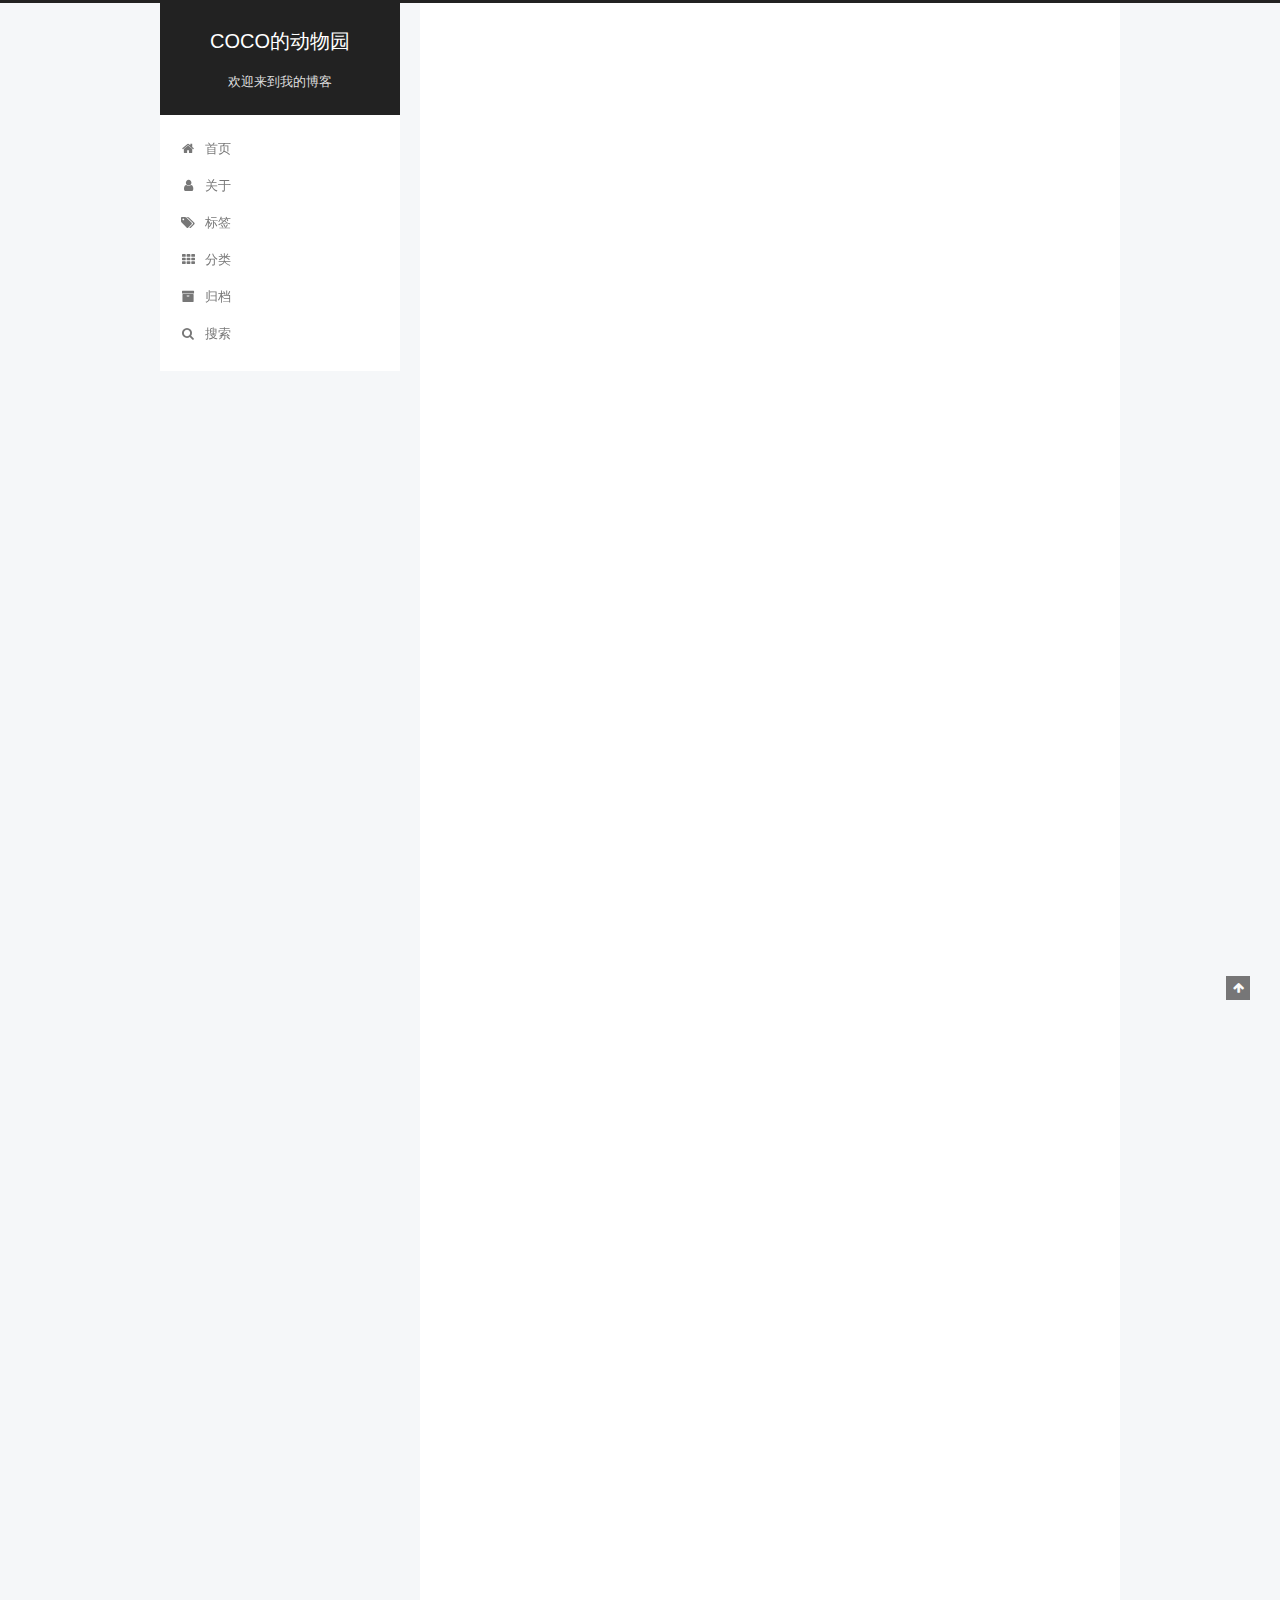
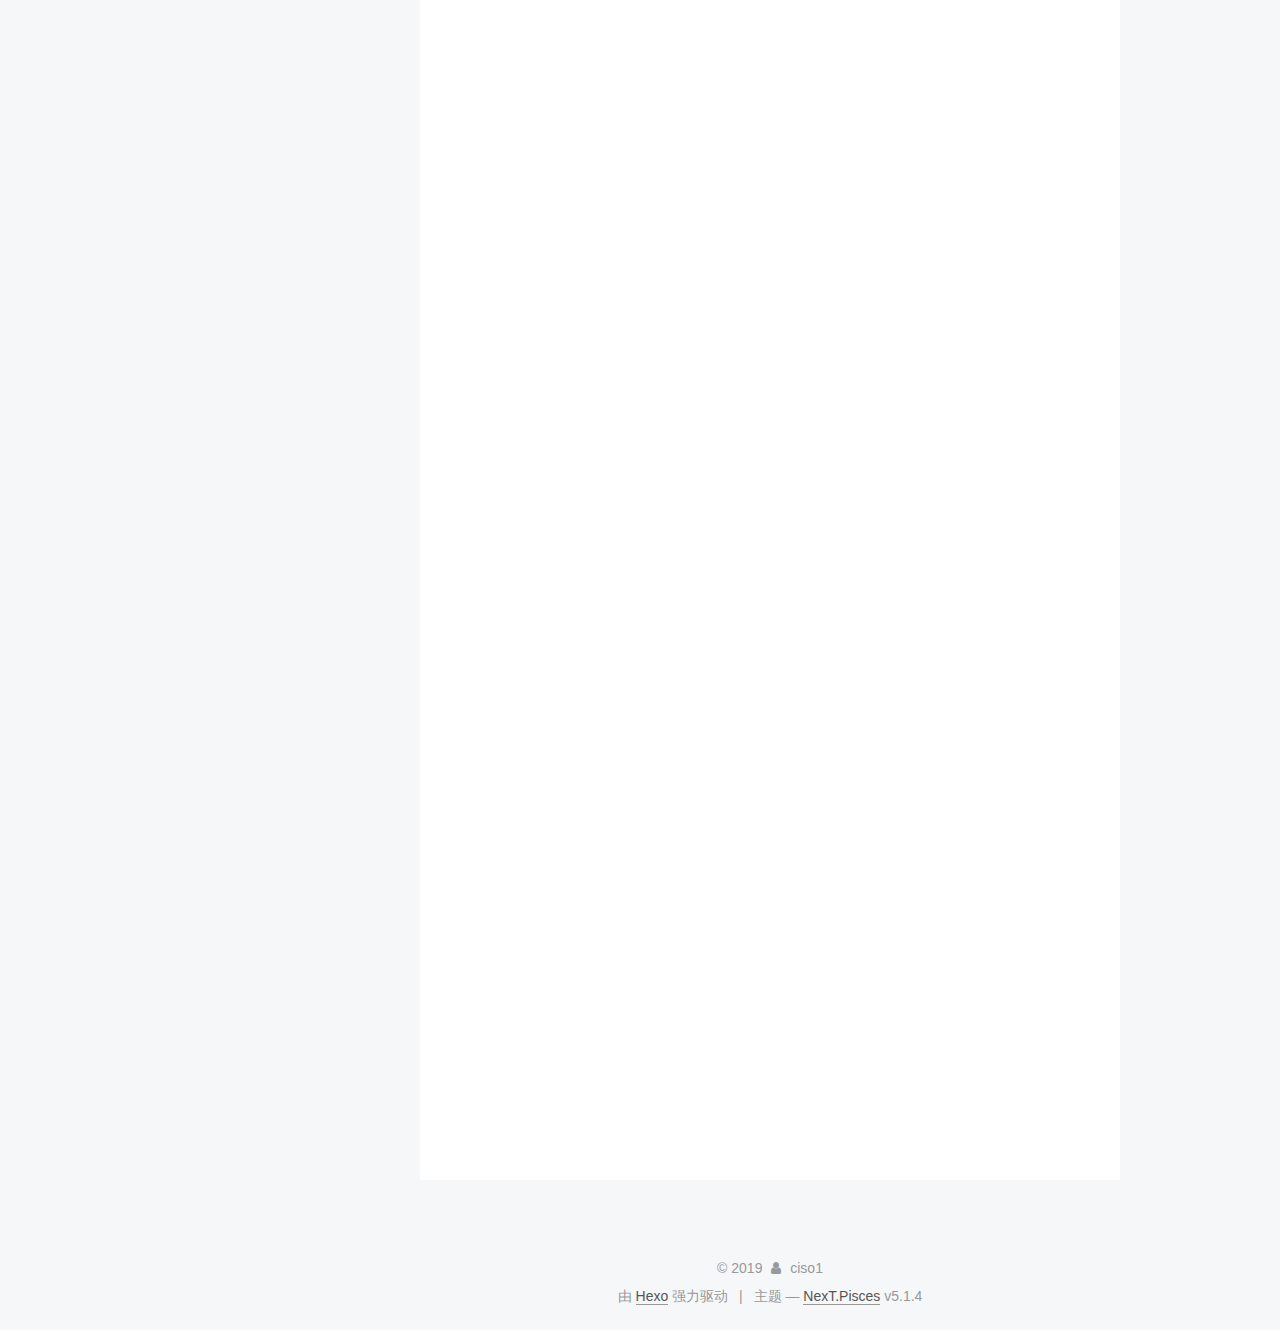
==== commit 0b94382c: "Site updated: 2019-01-11 23:59:59" ====
--- a/index.html
+++ b/index.html
@@ -295,6 +295,136 @@
   
   
   <div class="post-block">
+    <link itemprop="mainEntityOfPage" href="http://yoursite.com/2019/01/11/c/">
+
+    <span hidden itemprop="author" itemscope="" itemtype="http://schema.org/Person">
+      <meta itemprop="name" content="ciso1">
+      <meta itemprop="description" content="">
+      <meta itemprop="image" content="/images/avatar.gif">
+    </span>
+
+    <span hidden itemprop="publisher" itemscope="" itemtype="http://schema.org/Organization">
+      <meta itemprop="name" content="COCO的动物园">
+    </span>
+
+    
+      <header class="post-header">
+
+        
+        
+          <h1 class="post-title" itemprop="name headline">
+                
+                <a class="post-title-link" href="/2019/01/11/c/" itemprop="url">未命名</a></h1>
+        
+
+        <div class="post-meta">
+          <span class="post-time">
+            
+              <span class="post-meta-item-icon">
+                <i class="fa fa-calendar-o"></i>
+              </span>
+              
+                <span class="post-meta-item-text">发表于</span>
+              
+              <time title="创建于" itemprop="dateCreated datePublished" datetime="2019-01-11T23:57:17+08:00">
+                2019-01-11
+              </time>
+            
+
+            
+
+            
+          </span>
+
+          
+
+          
+            
+          
+
+          
+          
+
+          
+
+          
+
+          
+
+        </div>
+      </header>
+    
+
+    
+    
+    
+    <div class="post-body" itemprop="articleBody">
+
+      
+      
+
+      
+        
+          
+            <p>—ate: 2018-12-19 11:49:33<br>tags:<br>—第一篇文章</p>
+<h1 id="coco的第一个博客文章"><a href="#coco的第一个博客文章" class="headerlink" title="coco的第一个博客文章"></a>coco的第一个博客文章</h1><hr>
+<p>非常开心，终于成功搭建了自己的私域博客，感谢小黄，阿鹏，台湾友人小六，在这里我会分享以前或者现在愉快的事情，好激动，不知道说什么。。。。。<br>现在是越来越喜欢做蛋糕或者其他烘焙的东西，这可能是从小到大坚持最久的事情吧，喜欢和朋友分享吃的，分享快乐，有时候觉得他们来做客就是我最大的荣幸，感谢你们给我带来的happy feeling，又不知道讲什么，，，，，，<br>给自己一个加油吧，冲冲冲</p>
+<blockquote>
+<ul>
+<li>整理知识，学习笔记</li>
+<li>发布日记，杂文，所见所想</li>
+<li>撰写发布技术文稿（代码支持）</li>
+<li>撰写发布学术论文（LaTeX 公式支持）</li>
+</ul>
+</blockquote>
+
+          
+        
+      
+    </div>
+    
+    
+    
+
+    
+
+    
+
+    
+
+    <footer class="post-footer">
+      
+
+      
+
+      
+
+      
+      
+        <div class="post-eof"></div>
+      
+    </footer>
+  </div>
+  
+  
+  
+  </article>
+
+
+    
+      
+
+  
+
+  
+  
+  
+
+  <article class="post post-type-normal" itemscope="" itemtype="http://schema.org/Article">
+  
+  
+  
+  <div class="post-block">
     <link itemprop="mainEntityOfPage" href="http://yoursite.com/2018/12/30/i/">
 
     <span hidden itemprop="author" itemscope="" itemtype="http://schema.org/Person">
@@ -328,125 +458,6 @@
               
               <time title="创建于" itemprop="dateCreated datePublished" datetime="2018-12-30T23:27:34+08:00">
                 2018-12-30
-              </time>
-            
-
-            
-
-            
-          </span>
-
-          
-
-          
-            
-          
-
-          
-          
-
-          
-
-          
-
-          
-
-        </div>
-      </header>
-    
-
-    
-    
-    
-    <div class="post-body" itemprop="articleBody">
-
-      
-      
-
-      
-        
-          
-            
-          
-        
-      
-    </div>
-    
-    
-    
-
-    
-
-    
-
-    
-
-    <footer class="post-footer">
-      
-
-      
-
-      
-
-      
-      
-        <div class="post-eof"></div>
-      
-    </footer>
-  </div>
-  
-  
-  
-  </article>
-
-
-    
-      
-
-  
-
-  
-  
-  
-
-  <article class="post post-type-normal" itemscope="" itemtype="http://schema.org/Article">
-  
-  
-  
-  <div class="post-block">
-    <link itemprop="mainEntityOfPage" href="http://yoursite.com/2018/12/19/c/">
-
-    <span hidden itemprop="author" itemscope="" itemtype="http://schema.org/Person">
-      <meta itemprop="name" content="ciso1">
-      <meta itemprop="description" content="">
-      <meta itemprop="image" content="/images/avatar.gif">
-    </span>
-
-    <span hidden itemprop="publisher" itemscope="" itemtype="http://schema.org/Organization">
-      <meta itemprop="name" content="COCO的动物园">
-    </span>
-
-    
-      <header class="post-header">
-
-        
-        
-          <h1 class="post-title" itemprop="name headline">
-                
-                <a class="post-title-link" href="/2018/12/19/c/" itemprop="url">c</a></h1>
-        
-
-        <div class="post-meta">
-          <span class="post-time">
-            
-              <span class="post-meta-item-icon">
-                <i class="fa fa-calendar-o"></i>
-              </span>
-              
-                <span class="post-meta-item-text">发表于</span>
-              
-              <time title="创建于" itemprop="dateCreated datePublished" datetime="2018-12-19T11:49:33+08:00">
-                2018-12-19
               </time>
             
 
--- a/css/main.css
+++ b/css/main.css
@@ -1823,7 +1823,7 @@
   width: 4px;
   height: 4px;
   border-radius: 50%;
-  background: #ff4aff;
+  background: #ff16ff;
 }
 .links-of-blogroll {
   font-size: 13px;
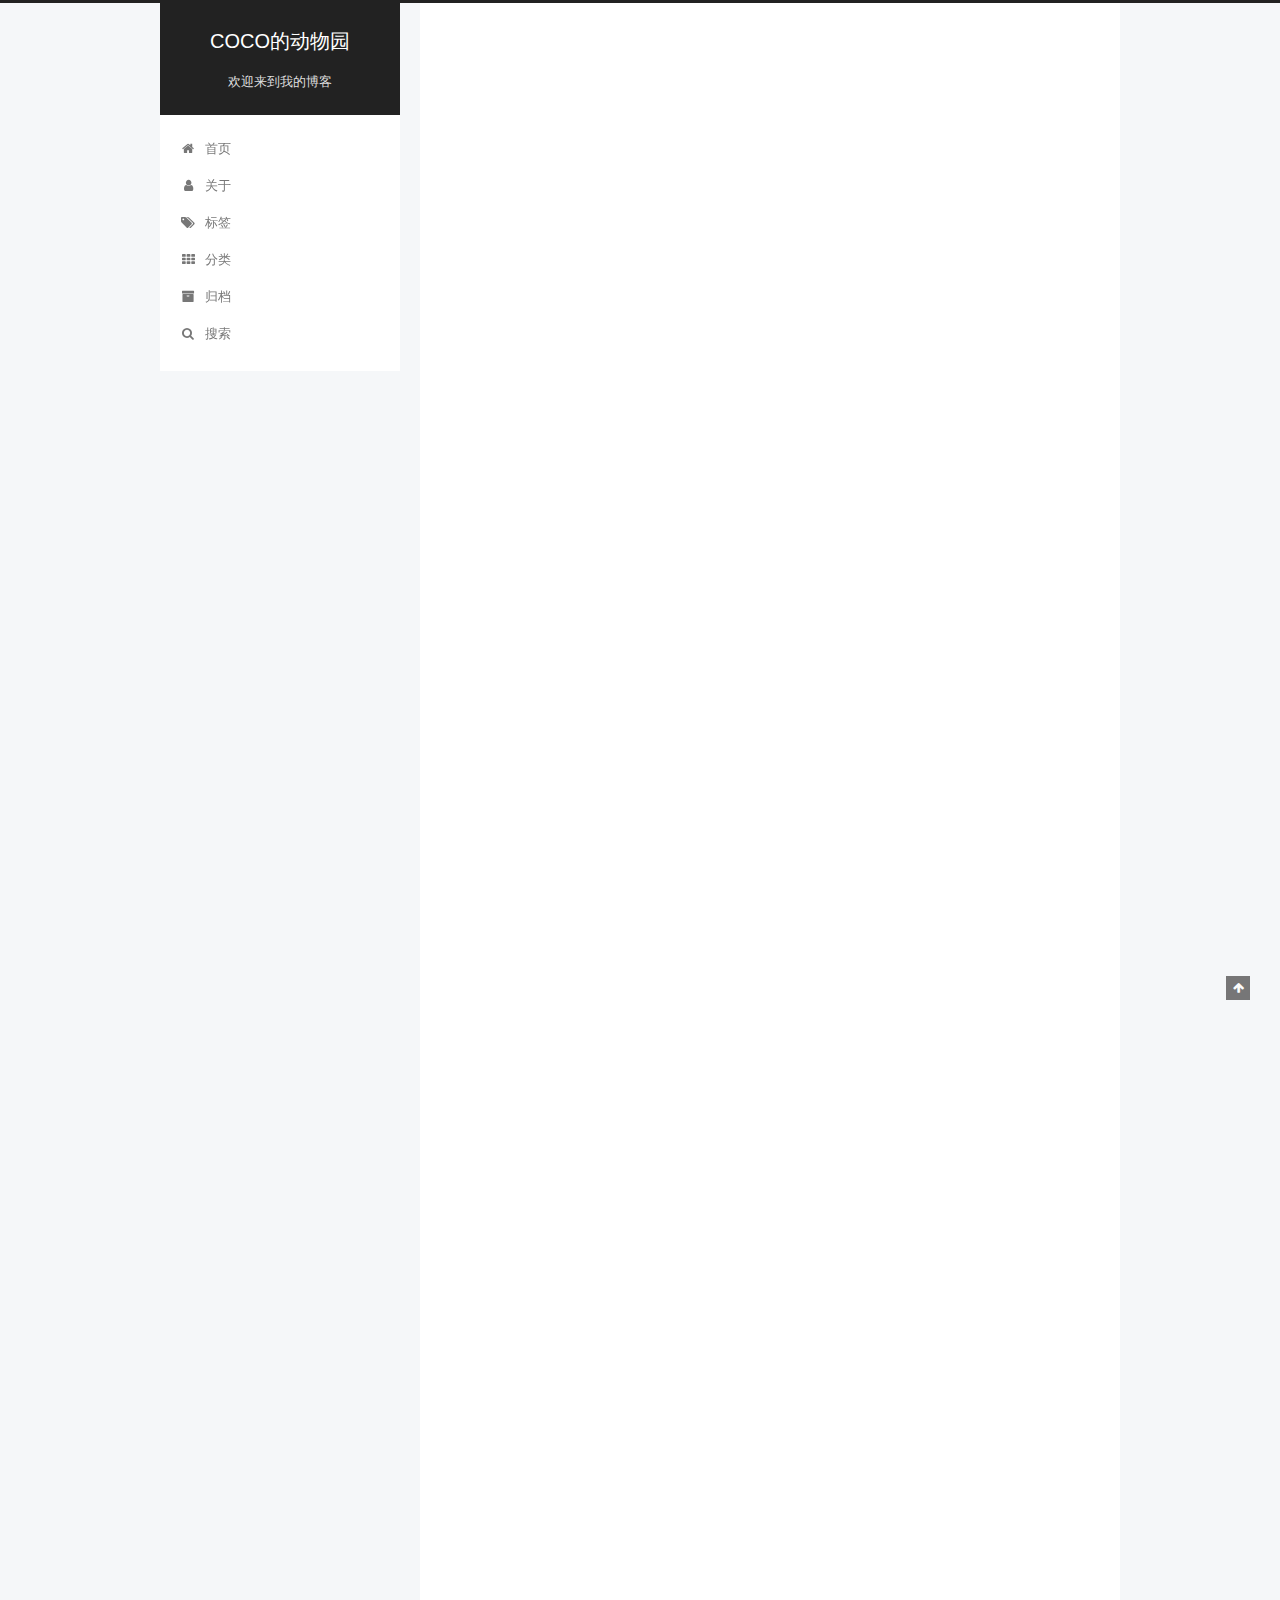
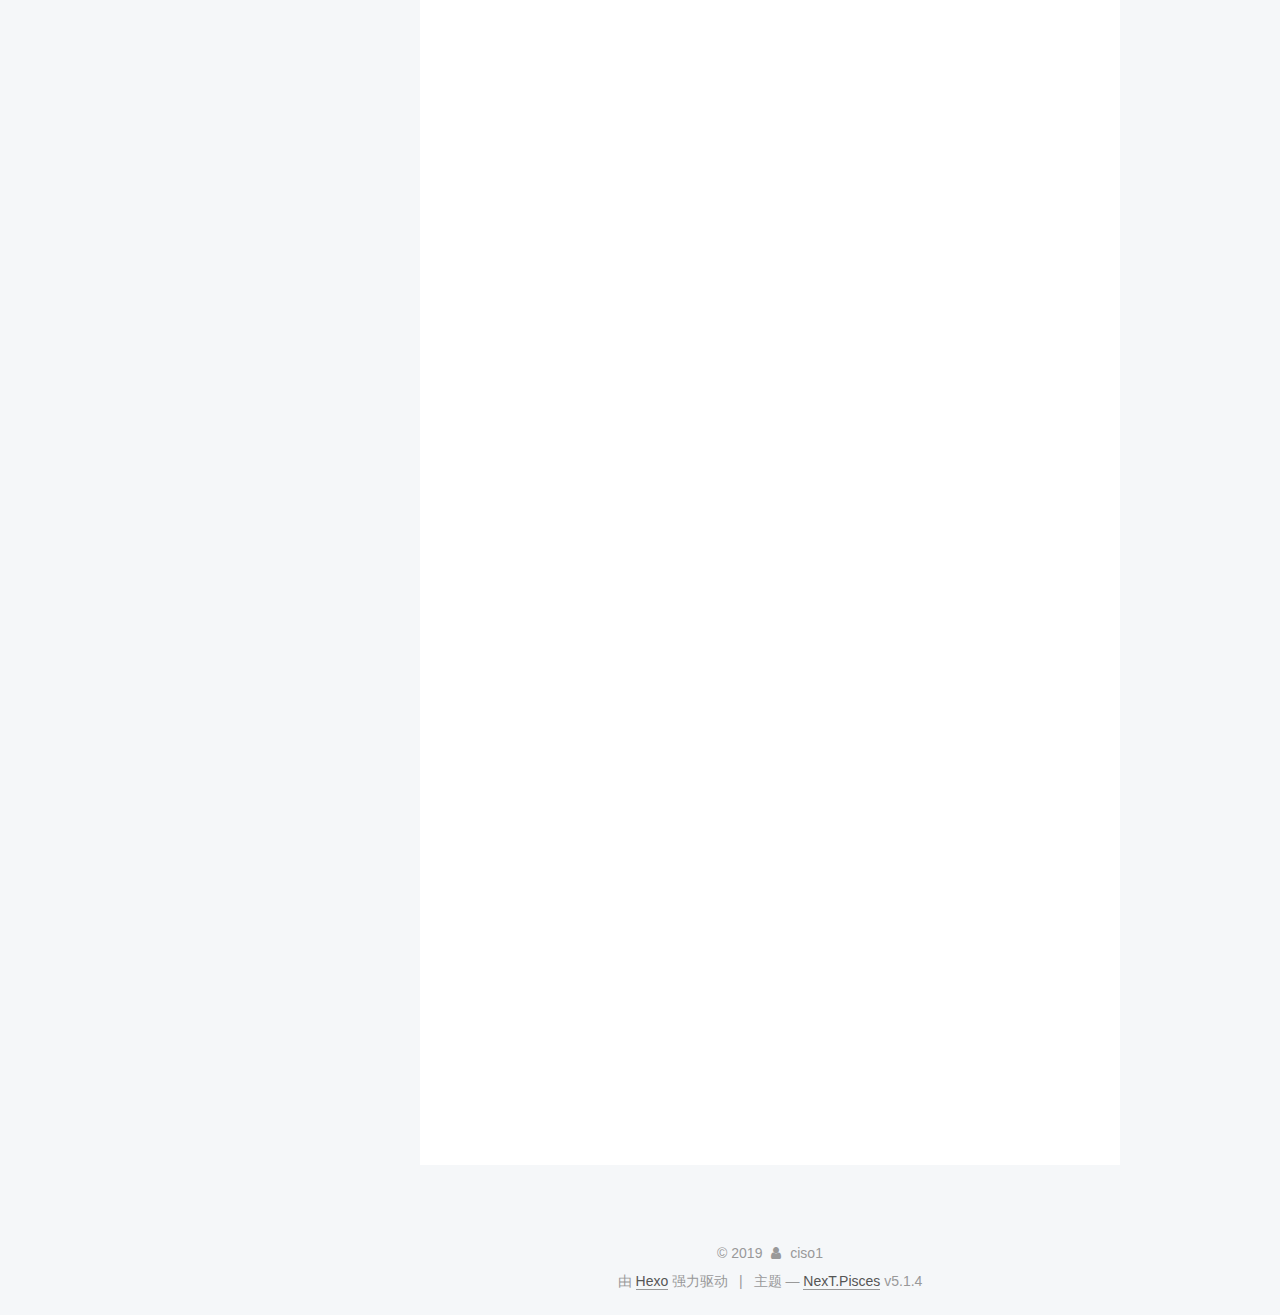
==== commit 83d8a1d9: "Site updated: 2019-01-12 00:11:51" ====
--- a/index.html
+++ b/index.html
@@ -295,6 +295,130 @@
   
   
   <div class="post-block">
+    <link itemprop="mainEntityOfPage" href="http://yoursite.com/2019/01/12/新文章/">
+
+    <span hidden itemprop="author" itemscope="" itemtype="http://schema.org/Person">
+      <meta itemprop="name" content="ciso1">
+      <meta itemprop="description" content="">
+      <meta itemprop="image" content="/images/avatar.gif">
+    </span>
+
+    <span hidden itemprop="publisher" itemscope="" itemtype="http://schema.org/Organization">
+      <meta itemprop="name" content="COCO的动物园">
+    </span>
+
+    
+      <header class="post-header">
+
+        
+        
+          <h1 class="post-title" itemprop="name headline">
+                
+                <a class="post-title-link" href="/2019/01/12/新文章/" itemprop="url">新文章</a></h1>
+        
+
+        <div class="post-meta">
+          <span class="post-time">
+            
+              <span class="post-meta-item-icon">
+                <i class="fa fa-calendar-o"></i>
+              </span>
+              
+                <span class="post-meta-item-text">发表于</span>
+              
+              <time title="创建于" itemprop="dateCreated datePublished" datetime="2019-01-12T10:48:26+08:00">
+                2019-01-12
+              </time>
+            
+
+            
+
+            
+          </span>
+
+          
+
+          
+            
+          
+
+          
+          
+
+          
+
+          
+
+          
+
+        </div>
+      </header>
+    
+
+    
+    
+    
+    <div class="post-body" itemprop="articleBody">
+
+      
+      
+
+      
+        
+          
+            <h2 id="nice"><a href="#nice" class="headerlink" title="nice"></a>nice</h2><blockquote>
+<ul>
+<li>coco<br>非常开心，终于成功搭建了自己的私域博客，感谢小黄，阿鹏，台湾友人小六，在这里我会分享以前或者现在愉快的事情，好激动，不知道说什么。。。。。<br>现在是越来越喜欢做蛋糕或者其他烘焙的东西，这可能是从小到大坚持最久的事情吧，喜欢和朋友分享吃的，分享快乐，有时候觉得他们来做客就是我最大的荣幸，感谢你们给我带来的happy feeling，又不知道讲什么，，，，，，<br>给自己一个加油吧，冲冲冲</li>
+</ul>
+</blockquote>
+
+          
+        
+      
+    </div>
+    
+    
+    
+
+    
+
+    
+
+    
+
+    <footer class="post-footer">
+      
+
+      
+
+      
+
+      
+      
+        <div class="post-eof"></div>
+      
+    </footer>
+  </div>
+  
+  
+  
+  </article>
+
+
+    
+      
+
+  
+
+  
+  
+  
+
+  <article class="post post-type-normal" itemscope="" itemtype="http://schema.org/Article">
+  
+  
+  
+  <div class="post-block">
     <link itemprop="mainEntityOfPage" href="http://yoursite.com/2019/01/11/c/">
 
     <span hidden itemprop="author" itemscope="" itemtype="http://schema.org/Person">
@@ -616,131 +740,6 @@
         
           
             
-          
-        
-      
-    </div>
-    
-    
-    
-
-    
-
-    
-
-    
-
-    <footer class="post-footer">
-      
-
-      
-
-      
-
-      
-      
-        <div class="post-eof"></div>
-      
-    </footer>
-  </div>
-  
-  
-  
-  </article>
-
-
-    
-      
-
-  
-
-  
-  
-  
-
-  <article class="post post-type-normal" itemscope="" itemtype="http://schema.org/Article">
-  
-  
-  
-  <div class="post-block">
-    <link itemprop="mainEntityOfPage" href="http://yoursite.com/2018/12/18/新文章/">
-
-    <span hidden itemprop="author" itemscope="" itemtype="http://schema.org/Person">
-      <meta itemprop="name" content="ciso1">
-      <meta itemprop="description" content="">
-      <meta itemprop="image" content="/images/avatar.gif">
-    </span>
-
-    <span hidden itemprop="publisher" itemscope="" itemtype="http://schema.org/Organization">
-      <meta itemprop="name" content="COCO的动物园">
-    </span>
-
-    
-      <header class="post-header">
-
-        
-        
-          <h1 class="post-title" itemprop="name headline">
-                
-                <a class="post-title-link" href="/2018/12/18/新文章/" itemprop="url">新文章</a></h1>
-        
-
-        <div class="post-meta">
-          <span class="post-time">
-            
-              <span class="post-meta-item-icon">
-                <i class="fa fa-calendar-o"></i>
-              </span>
-              
-                <span class="post-meta-item-text">发表于</span>
-              
-              <time title="创建于" itemprop="dateCreated datePublished" datetime="2018-12-18T10:48:26+08:00">
-                2018-12-18
-              </time>
-            
-
-            
-
-            
-          </span>
-
-          
-
-          
-            
-          
-
-          
-          
-
-          
-
-          
-
-          
-
-        </div>
-      </header>
-    
-
-    
-    
-    
-    <div class="post-body" itemprop="articleBody">
-
-      
-      
-
-      
-        
-          
-            <h2 id="zheshibiaoti"><a href="#zheshibiaoti" class="headerlink" title="zheshibiaoti"></a>zheshibiaoti</h2><h3 id="zheshixiaobiti"><a href="#zheshixiaobiti" class="headerlink" title="zheshixiaobiti"></a>zheshixiaobiti</h3><blockquote>
-<ul>
-<li>gezhi</li>
-</ul>
-</blockquote>
-<p>我们理解您需<br>谢谢小黄，哈哈哈哈哈哈要更便捷更高效的工具记录思想，整理笔记、知识，并将其中承载的价值传播给他人，<strong>Cmd Markdown</strong> 是我们给出的答案 —— 我们为记录思想和分享知识提供更专业的工具。 您可以使用</p>
-
           
         
       
--- a/css/main.css
+++ b/css/main.css
@@ -1823,7 +1823,7 @@
   width: 4px;
   height: 4px;
   border-radius: 50%;
-  background: #ff16ff;
+  background: #ff8662;
 }
 .links-of-blogroll {
   font-size: 13px;
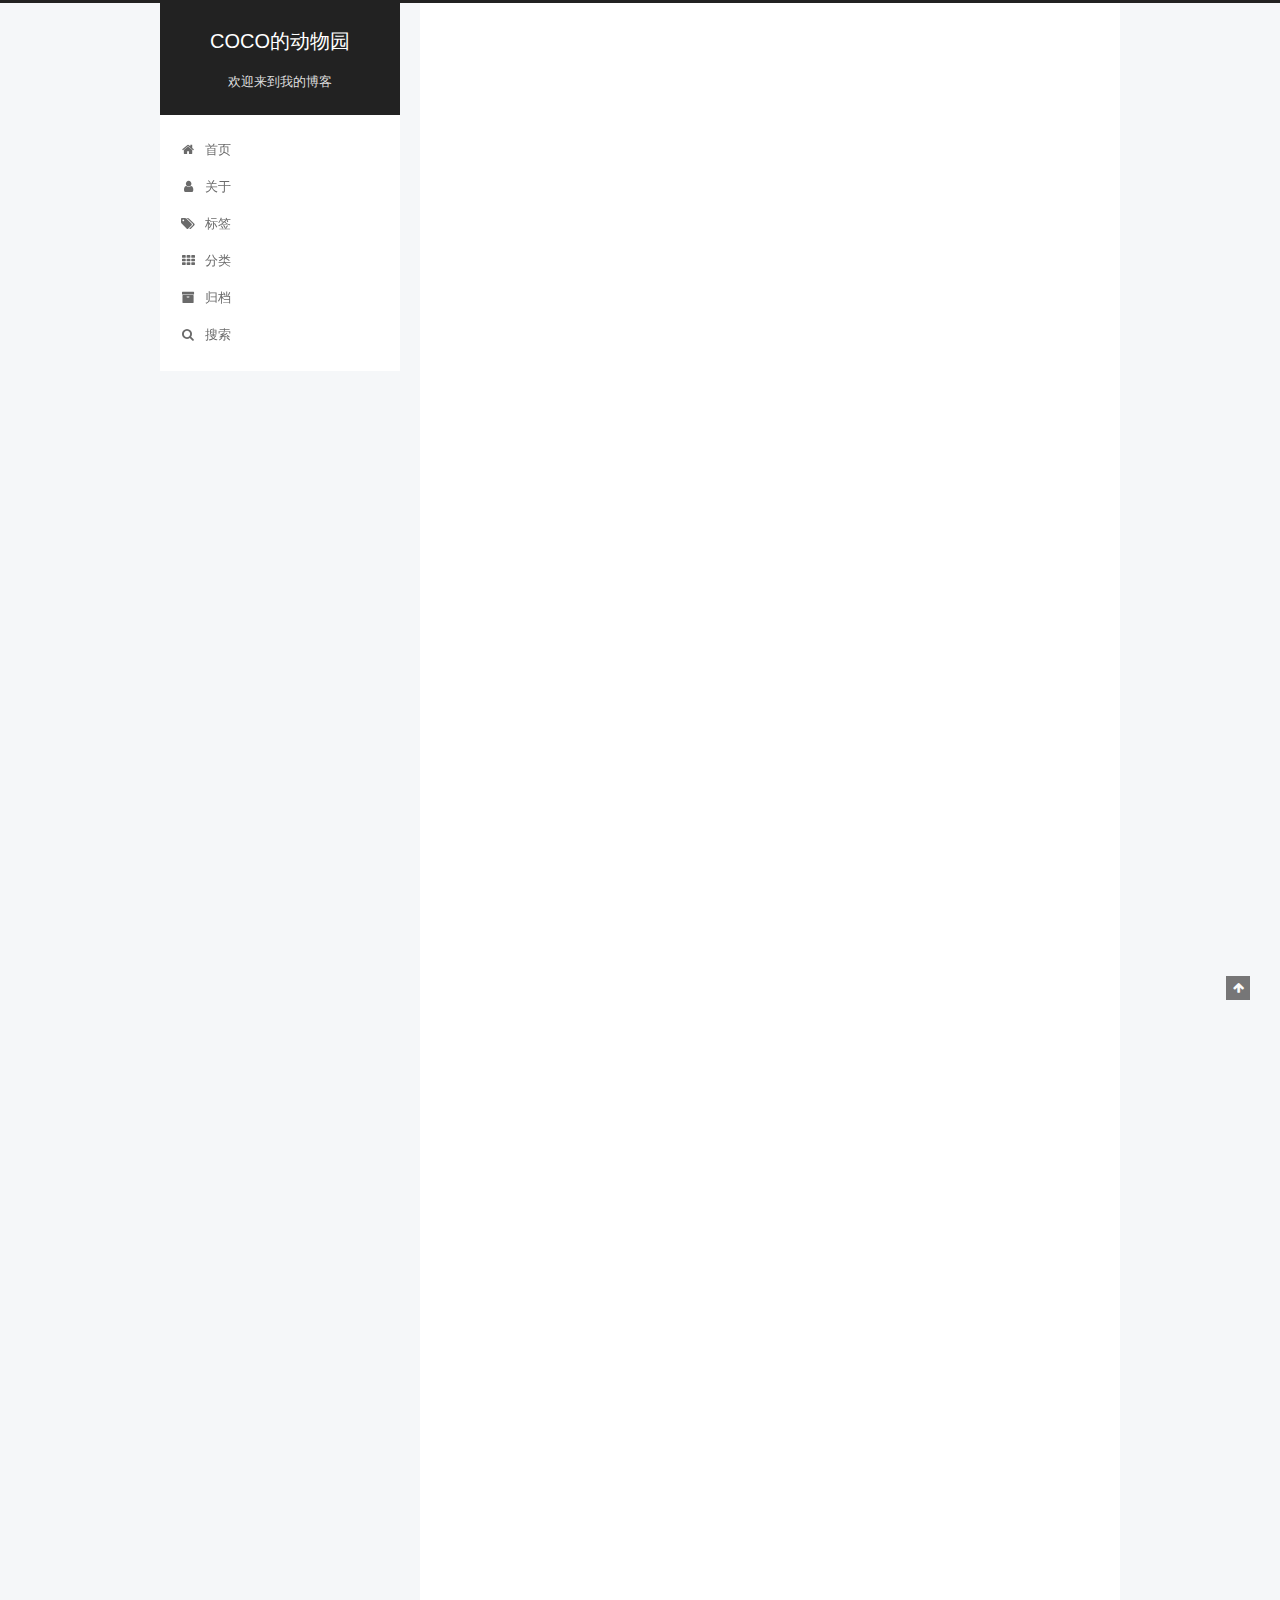
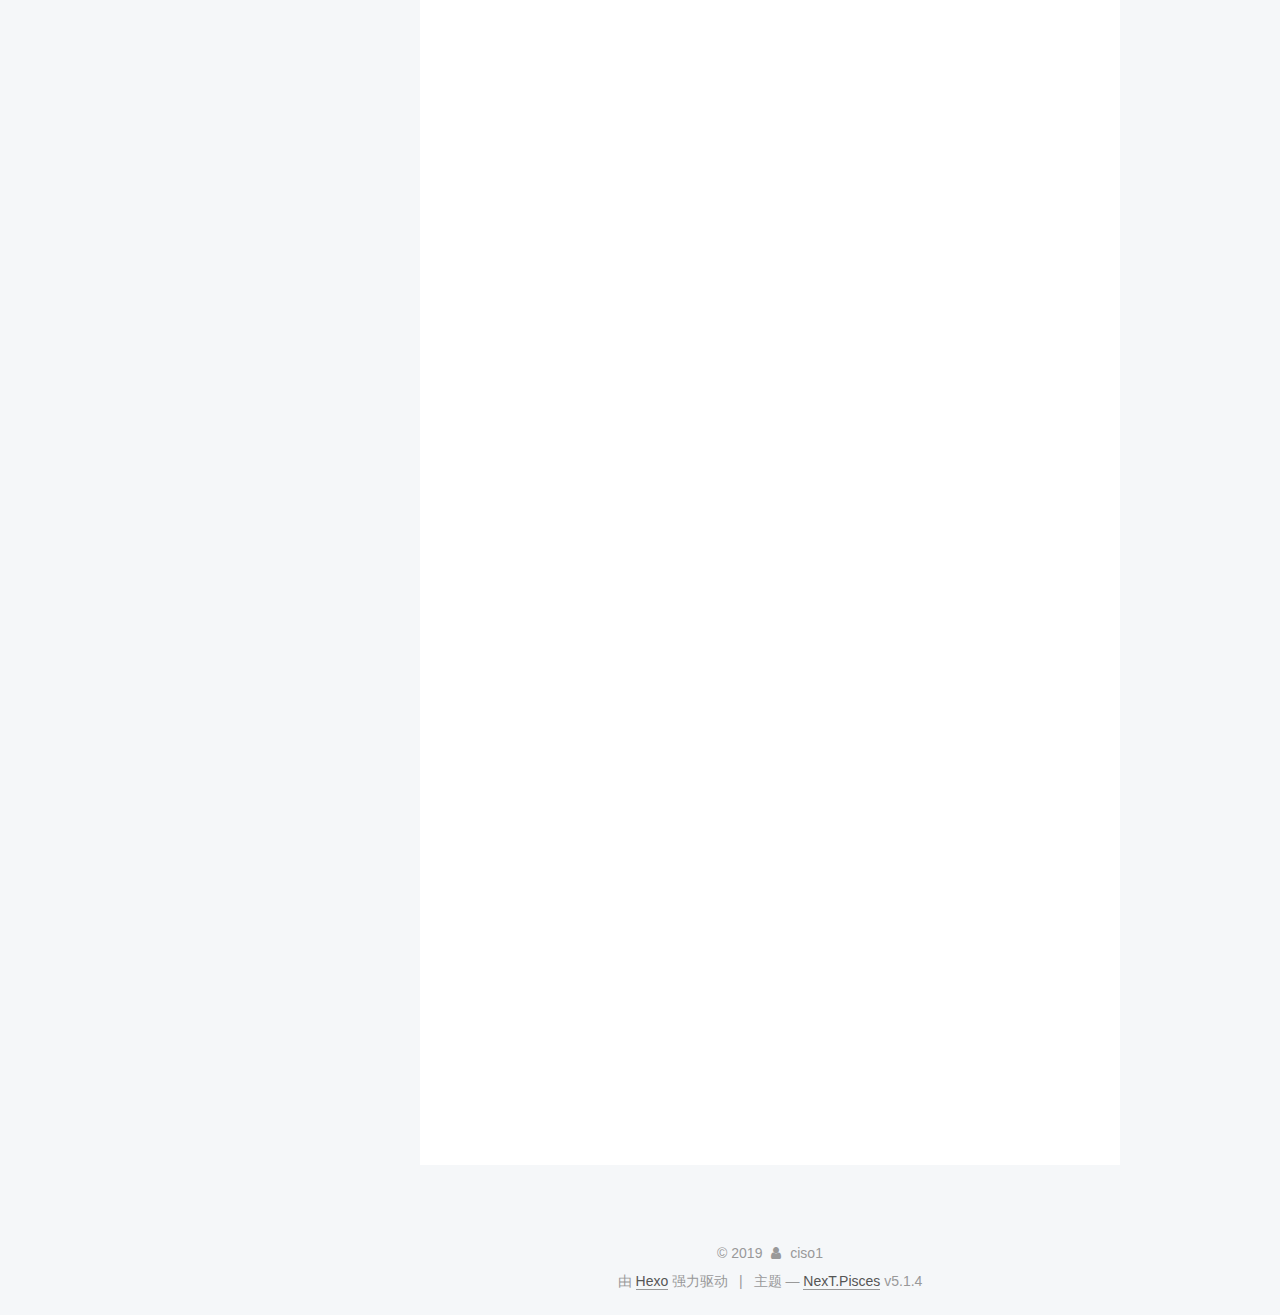
==== commit 443c9ada: "Site updated: 2019-01-12 00:13:45" ====
--- a/index.html
+++ b/index.html
@@ -314,7 +314,7 @@
         
           <h1 class="post-title" itemprop="name headline">
                 
-                <a class="post-title-link" href="/2019/01/12/新文章/" itemprop="url">新文章</a></h1>
+                <a class="post-title-link" href="/2019/01/12/新文章/" itemprop="url">我的第一篇博文</a></h1>
         
 
         <div class="post-meta">
--- a/css/main.css
+++ b/css/main.css
@@ -1823,7 +1823,7 @@
   width: 4px;
   height: 4px;
   border-radius: 50%;
-  background: #ff8662;
+  background: #542e24;
 }
 .links-of-blogroll {
   font-size: 13px;
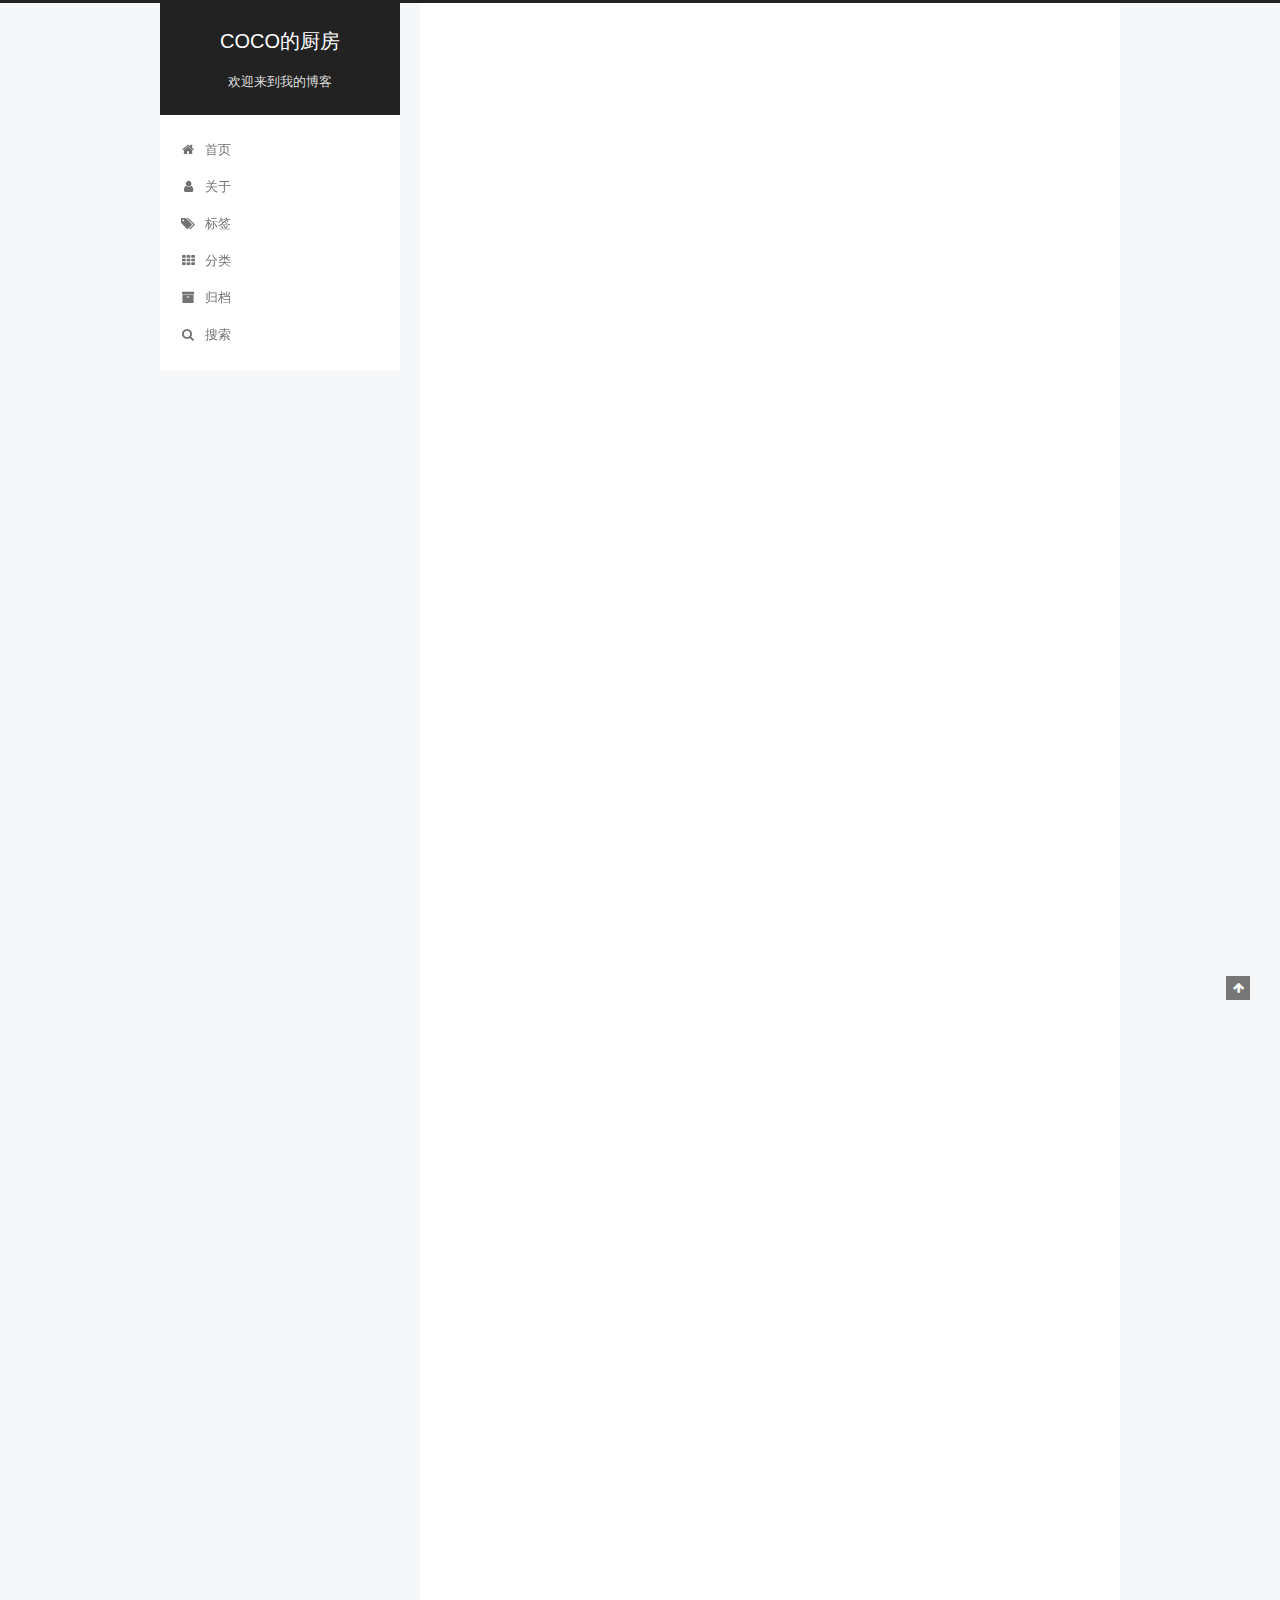
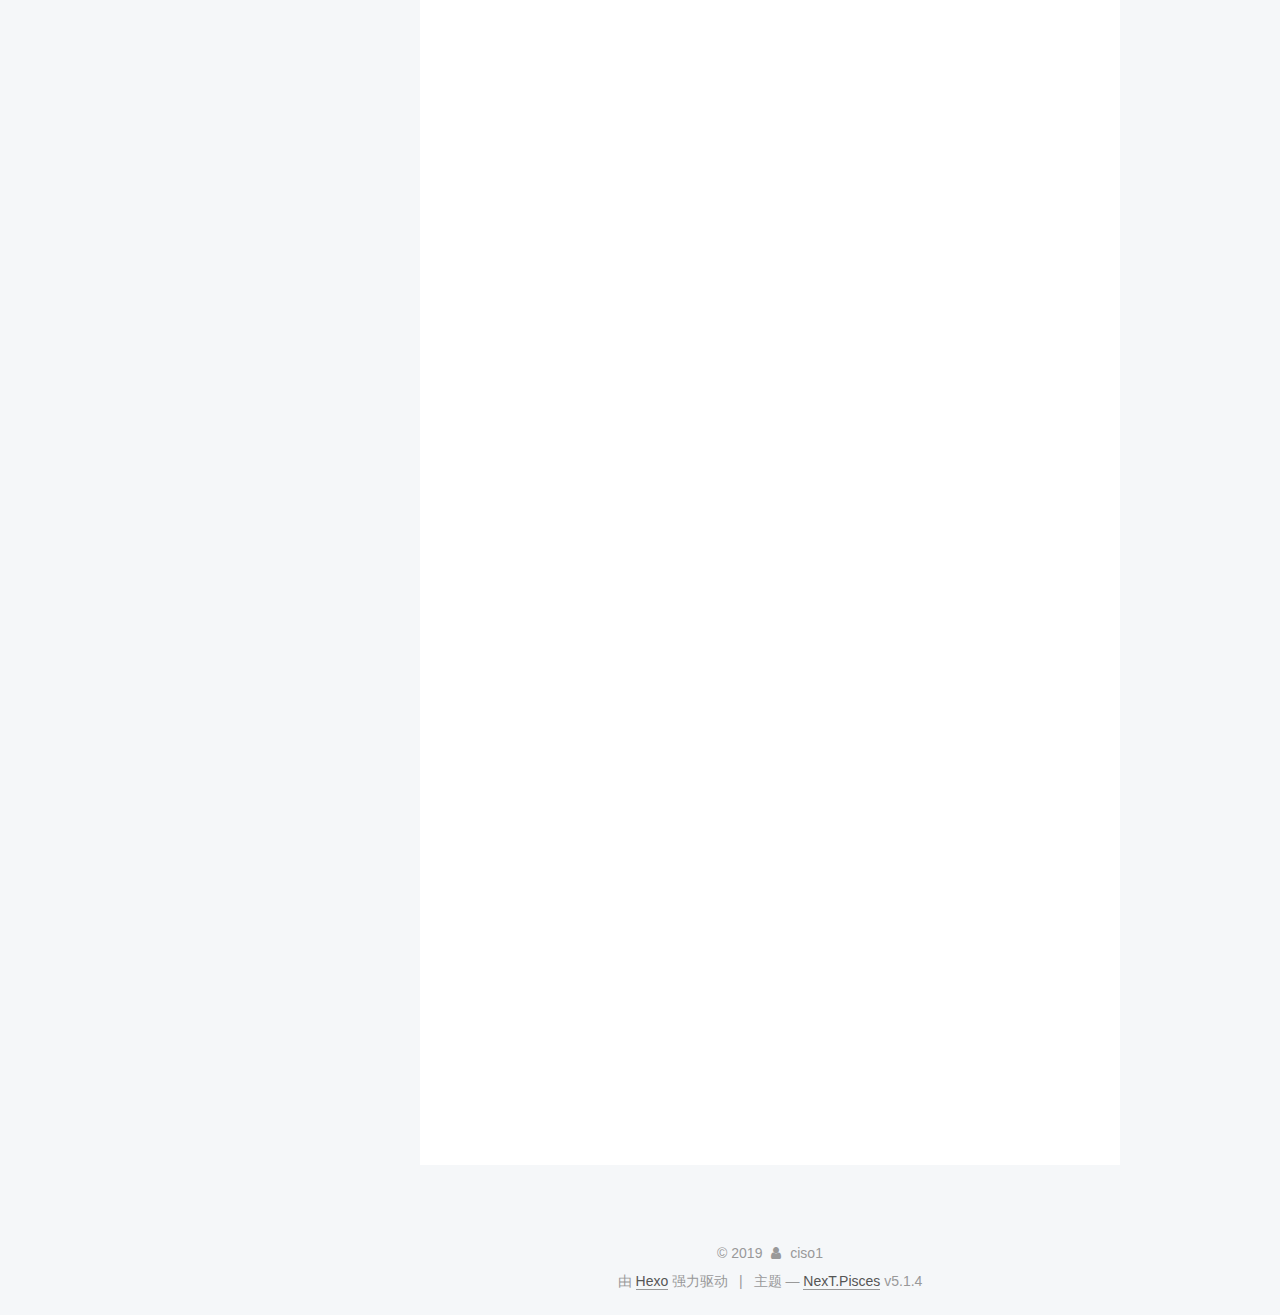
==== commit 592956d0: "Site updated: 2019-01-12 00:21:11" ====
--- a/index.html
+++ b/index.html
@@ -82,13 +82,13 @@
 <meta name="description" content="神经的科科">
 <meta name="keywords" content="喜欢美好的事情">
 <meta property="og:type" content="website">
-<meta property="og:title" content="COCO的动物园">
+<meta property="og:title" content="COCO的厨房">
 <meta property="og:url" content="http://yoursite.com/index.html">
-<meta property="og:site_name" content="COCO的动物园">
+<meta property="og:site_name" content="COCO的厨房">
 <meta property="og:description" content="神经的科科">
 <meta property="og:locale" content="zh-Hans">
 <meta name="twitter:card" content="summary">
-<meta name="twitter:title" content="COCO的动物园">
+<meta name="twitter:title" content="COCO的厨房">
 <meta name="twitter:description" content="神经的科科">
 
 
@@ -125,7 +125,7 @@
 
 
 
-  <title>COCO的动物园</title>
+  <title>COCO的厨房</title>
   
 
 
@@ -156,7 +156,7 @@
     <div class="custom-logo-site-title">
       <a href="/" class="brand" rel="start">
         <span class="logo-line-before"><i></i></span>
-        <span class="site-title">COCO的动物园</span>
+        <span class="site-title">COCO的厨房</span>
         <span class="logo-line-after"><i></i></span>
       </a>
     </div>
@@ -304,7 +304,7 @@
     </span>
 
     <span hidden itemprop="publisher" itemscope="" itemtype="http://schema.org/Organization">
-      <meta itemprop="name" content="COCO的动物园">
+      <meta itemprop="name" content="COCO的厨房">
     </span>
 
     
@@ -428,7 +428,7 @@
     </span>
 
     <span hidden itemprop="publisher" itemscope="" itemtype="http://schema.org/Organization">
-      <meta itemprop="name" content="COCO的动物园">
+      <meta itemprop="name" content="COCO的厨房">
     </span>
 
     
@@ -558,7 +558,7 @@
     </span>
 
     <span hidden itemprop="publisher" itemscope="" itemtype="http://schema.org/Organization">
-      <meta itemprop="name" content="COCO的动物园">
+      <meta itemprop="name" content="COCO的厨房">
     </span>
 
     
@@ -677,7 +677,7 @@
     </span>
 
     <span hidden itemprop="publisher" itemscope="" itemtype="http://schema.org/Organization">
-      <meta itemprop="name" content="COCO的动物园">
+      <meta itemprop="name" content="COCO的厨房">
     </span>
 
     
@@ -796,7 +796,7 @@
     </span>
 
     <span hidden itemprop="publisher" itemscope="" itemtype="http://schema.org/Organization">
-      <meta itemprop="name" content="COCO的动物园">
+      <meta itemprop="name" content="COCO的厨房">
     </span>
 
     
--- a/css/main.css
+++ b/css/main.css
@@ -1823,7 +1823,7 @@
   width: 4px;
   height: 4px;
   border-radius: 50%;
-  background: #542e24;
+  background: #ffa7ff;
 }
 .links-of-blogroll {
   font-size: 13px;
